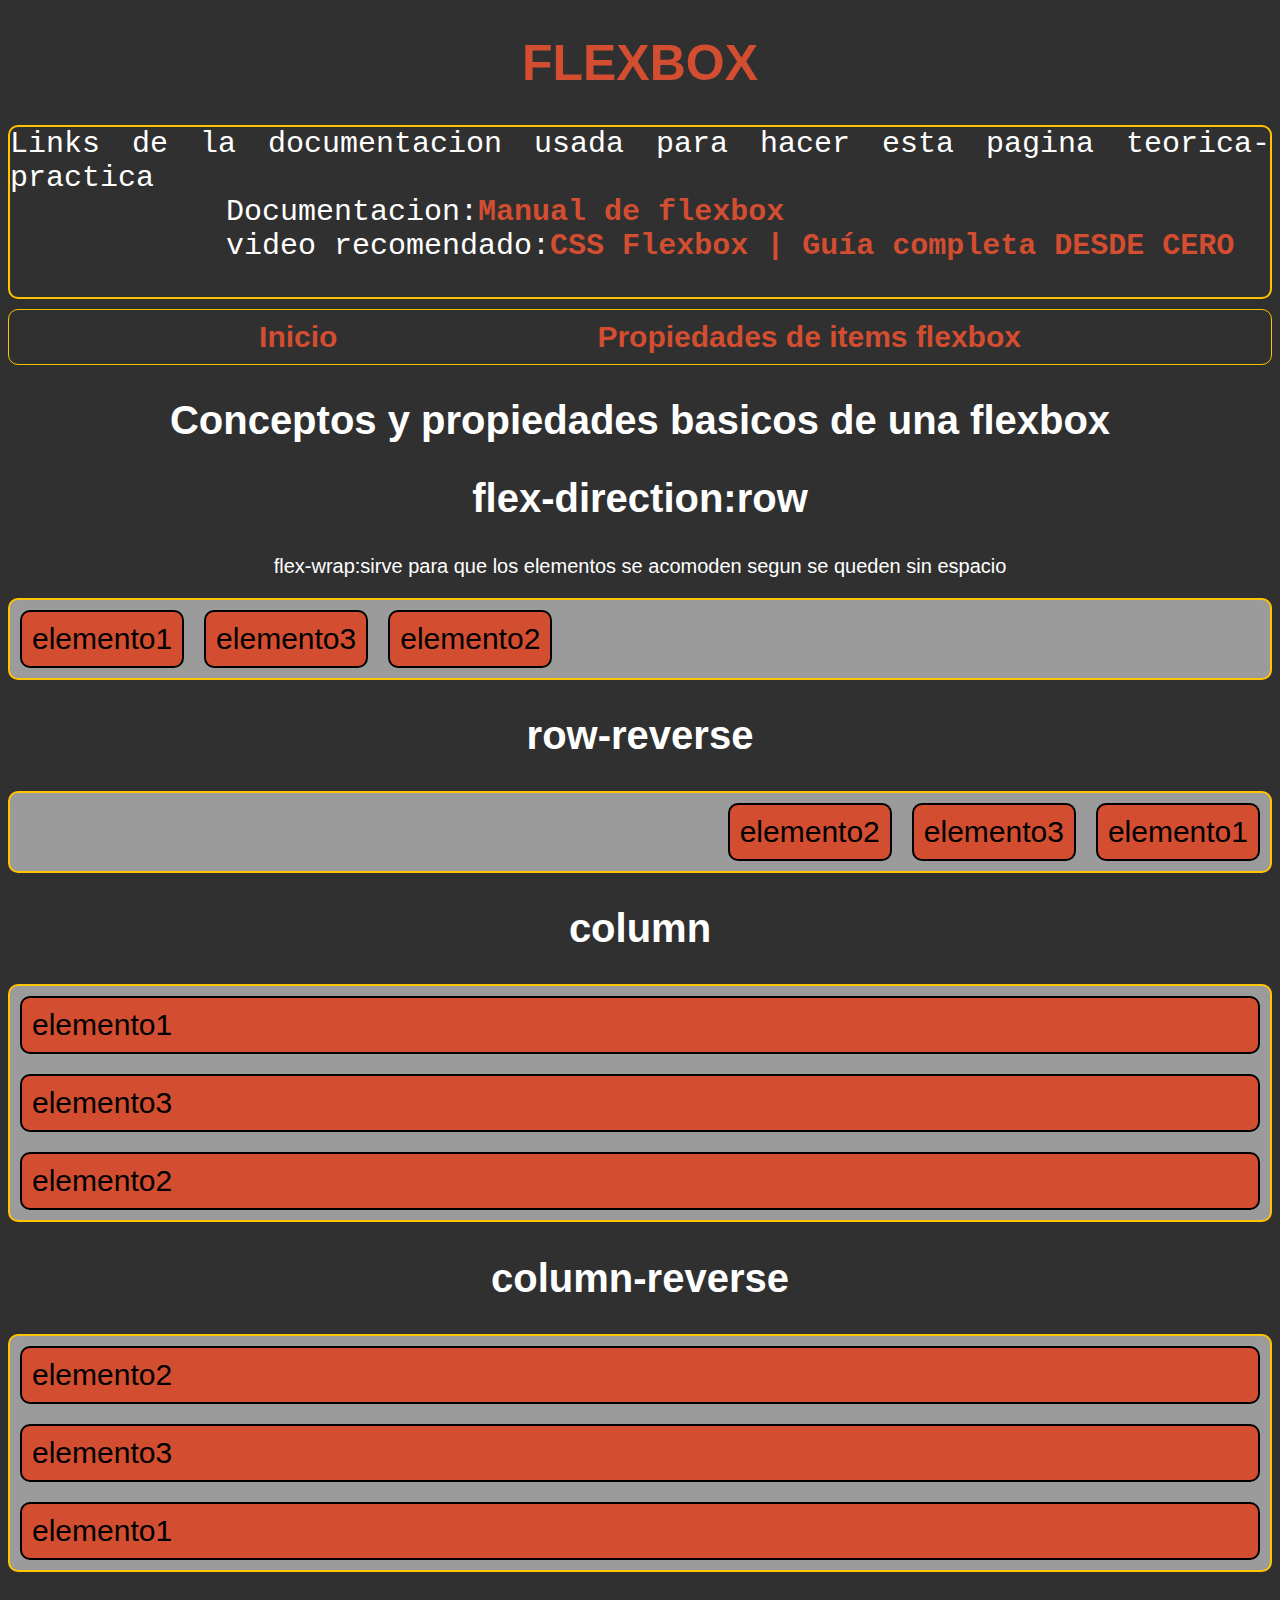
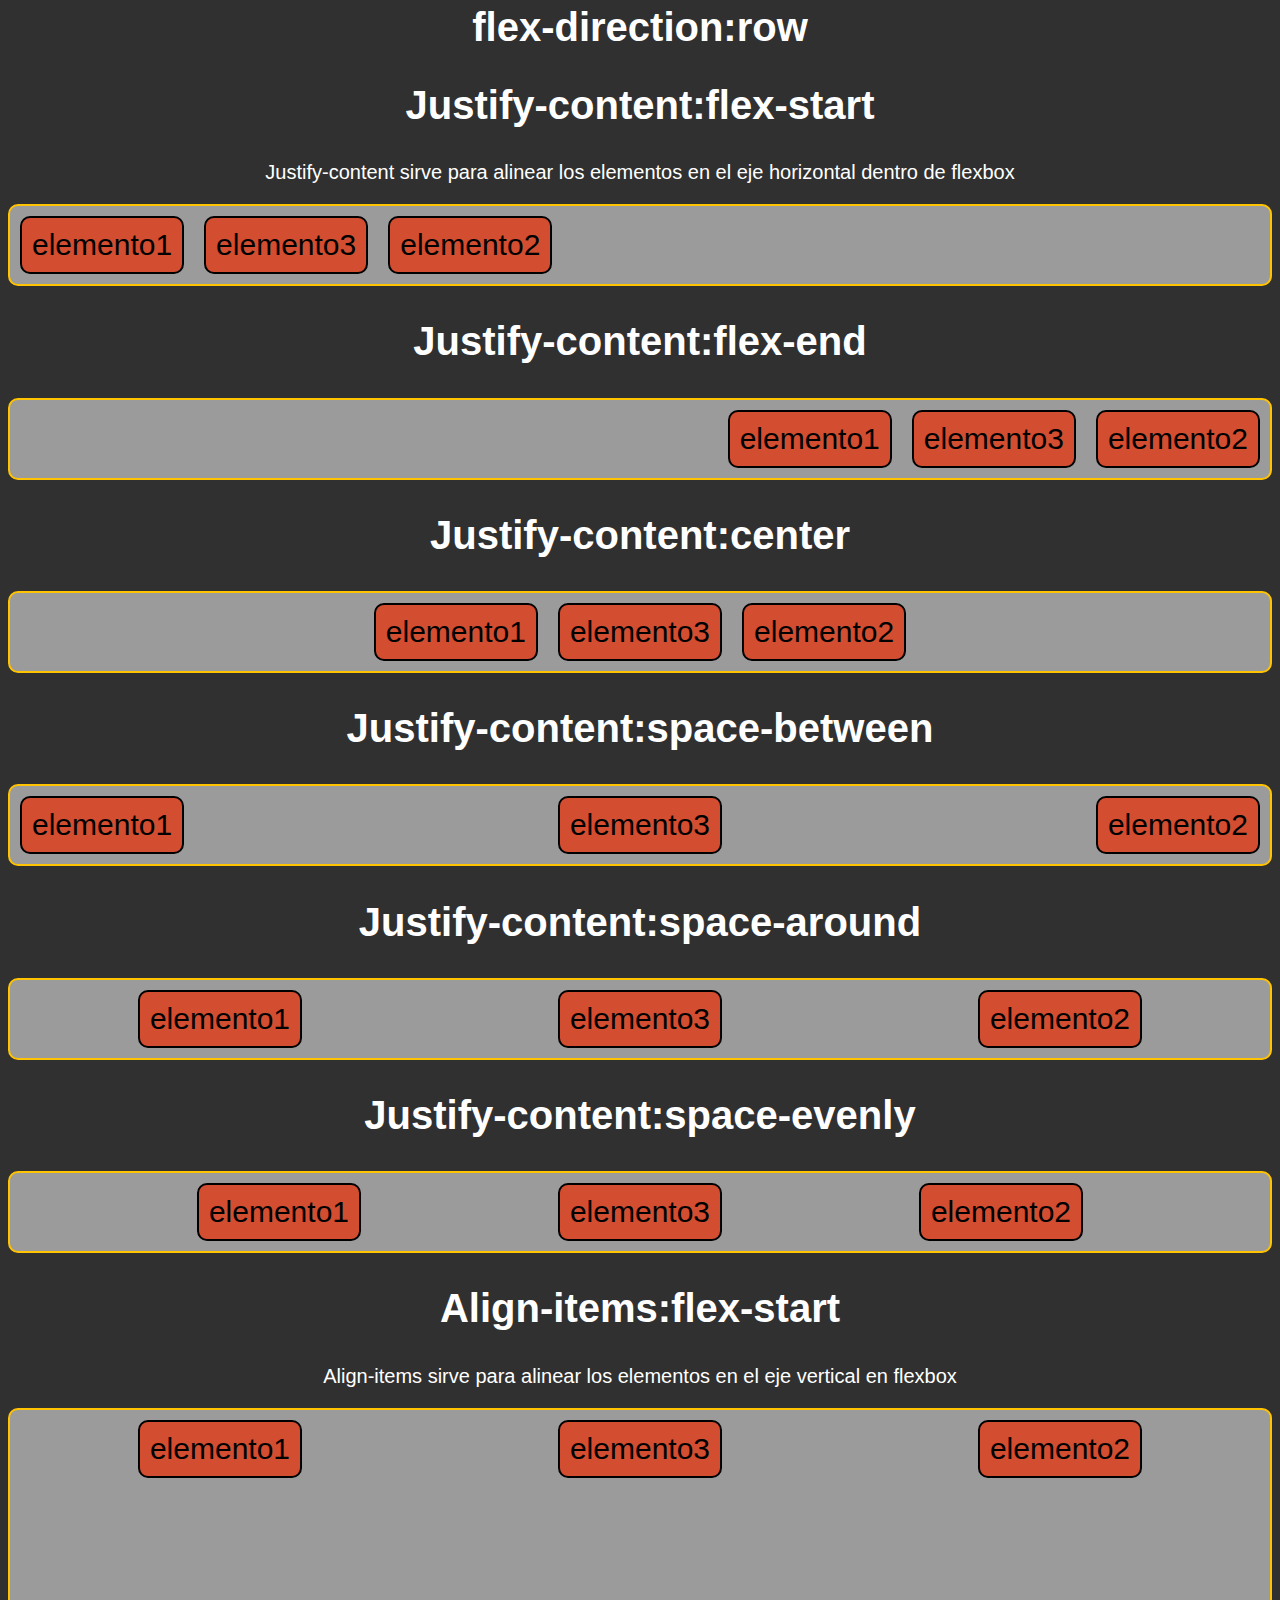
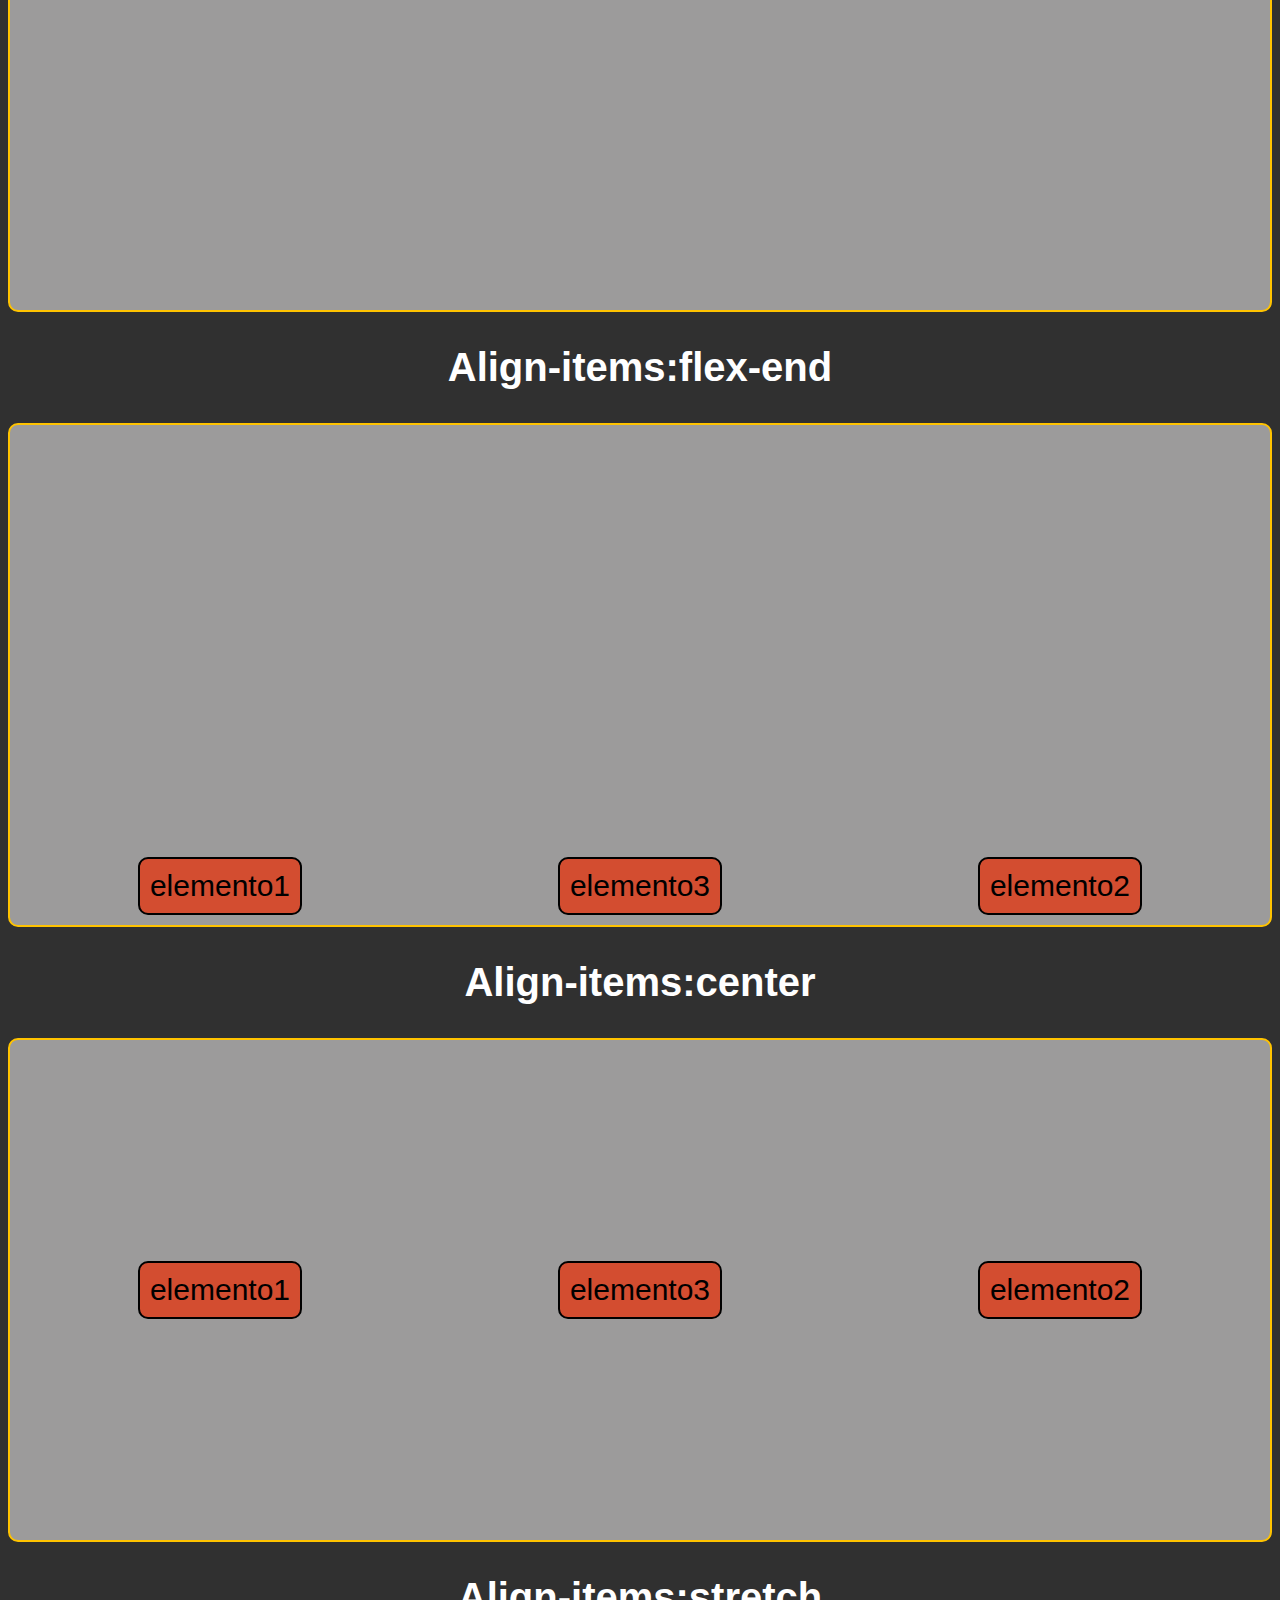
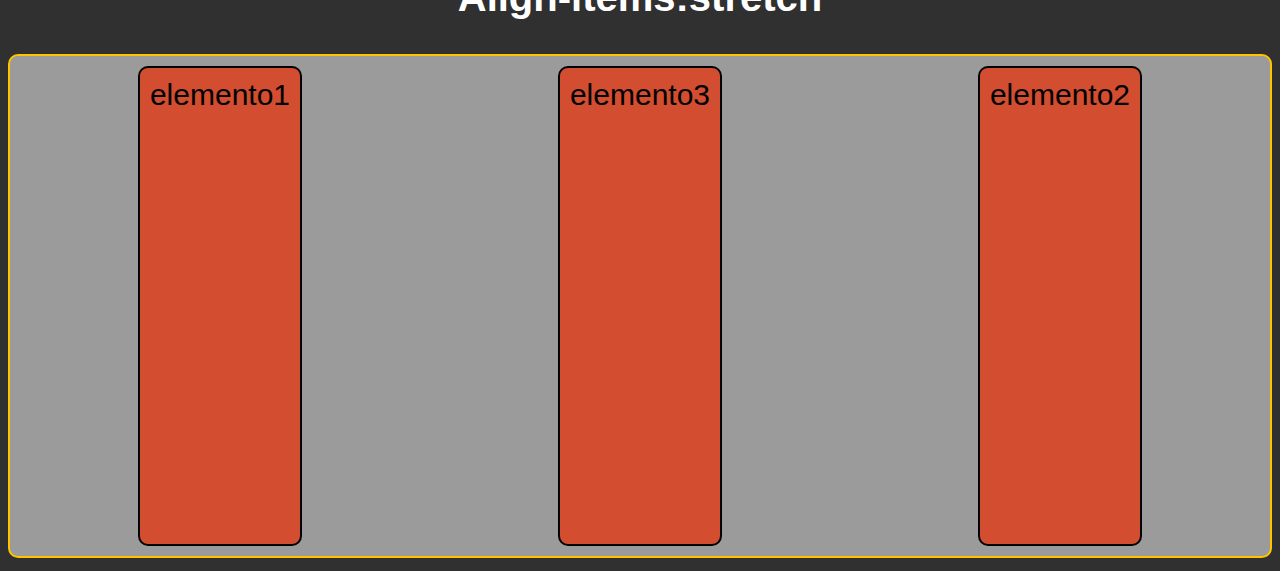
==== Tuto de flexbox/index.html @ c1369782 "Se abre una practica sobre flexbox con su respectivo html y css" ====
<!DOCTYPE html>
<!--tutorial: https://www.youtube.com/watch?v=BIXgEpITld4 -->
<html lang="en">
<head>
    <meta charset="UTF-8">
    <meta name="viewport" content="width=device-width, initial-scale=1.0">
    <link rel="stylesheet" href="css/style.css"/>
    <title>Flexbox</title>
</head>
<body>
    <header><h1>flexbox</h1></header>
    <pre>Links de la documentacion usada para hacer esta pagina teorica-practica
            Documentacion:<a href="https://desarrolloweb.com/manuales/manual-flexbox-css.html " target="_blank">Manual de flexbox</a>
            video recomendado:<a href="https://www.youtube.com/watch?v=BIXgEpITld4" target="_blank">CSS Flexbox | Guía completa DESDE CERO</a>
    </pre>
    <div class="navback">
        <nav class="navegacion-principal">
            <a href="index.html">Inicio</a>
            <a href="itemflexbox.html">Propiedades de items flexbox</a>
        </nav>
    </div>
    <section>
        <h2>Conceptos y propiedades basicos de una flexbox</h2>
        <h2>flex-direction:row</h2>
        <p>flex-wrap:sirve para que los elementos se acomoden segun se queden sin espacio</p>
        <div class="contenedor flex-contenedor-1">
            <div class="con-1">elemento1</div>
            <div class="con-2">elemento3</div>
            <div class="con-3">elemento2</div>
        </div>
        <h2>row-reverse</h2>
        <div class="contenedor flex-contenedor-2">
            <div class="con-1">elemento1</div>
            <div class="con-2">elemento3</div>
            <div class="con-3">elemento2</div>
        </div>
        <h2>column</h2>
        <div class="contenedor flex-contenedor-3">
            <div class="con-1">elemento1</div>
            <div class="con-2">elemento3</div>
            <div class="con-3">elemento2</div>
        </div>
        <h2>column-reverse</h2>
        <div class="contenedor flex-contenedor-4">
            <div class="con-1">elemento1</div>
            <div class="con-2">elemento3</div>
            <div class="con-3">elemento2</div>
        </div>
        <h2>flex-direction:row</h2>
        <h2>Justify-content:flex-start</h2>
        <p>Justify-content sirve para alinear los elementos en el eje horizontal dentro de flexbox</p>
        <div class="contenedor flex-contenedor-1-1">
            <div class="con-1">elemento1</div>
            <div class="con-2">elemento3</div>
            <div class="con-3">elemento2</div>
        </div>
        <h2>Justify-content:flex-end</h2>
        <div class="contenedor flex-contenedor-1-2">
            <div class="con-1">elemento1</div>
            <div class="con-2">elemento3</div>
            <div class="con-3">elemento2</div>
        </div>
        <h2>Justify-content:center</h2>
        <div class="contenedor flex-contenedor-1-3">
            <div class="con-1">elemento1</div>
            <div class="con-2">elemento3</div>
            <div class="con-3">elemento2</div>
        </div>
        <h2>Justify-content:space-between</h2>
        <div class="contenedor flex-contenedor-1-4">
            <div class="con-1">elemento1</div>
            <div class="con-2">elemento3</div>
            <div class="con-3">elemento2</div>
        </div>
        <h2>Justify-content:space-around</h2>
        <div class="contenedor flex-contenedor-1-5">
            <div class="con-1">elemento1</div>
            <div class="con-2">elemento3</div>
            <div class="con-3">elemento2</div>
        </div>
        <h2>Justify-content:space-evenly</h2>
        <div class="contenedor flex-contenedor-1-6">
            <div class="con-1">elemento1</div>
            <div class="con-2">elemento3</div>
            <div class="con-3">elemento2</div>
        </div>
        <h2>Align-items:flex-start</h2>
        <p>Align-items sirve para alinear los elementos en el eje vertical en flexbox</p>
        <div class="contenedor flex-contenedor-1-7 align">
            <div class="con-1">elemento1</div>
            <div class="con-2">elemento3</div>
            <div class="con-3">elemento2</div>
        </div>
        <h2>Align-items:flex-end</h2>
        <div class="contenedor flex-contenedor-1-8 align">
            <div class="con-1">elemento1</div>
            <div class="con-2">elemento3</div>
            <div class="con-3">elemento2</div>
        </div>
        <h2>Align-items:center</h2>
        <div class="contenedor flex-contenedor-1-9 align">
            <div class="con-1">elemento1</div>
            <div class="con-2">elemento3</div>
            <div class="con-3">elemento2</div>
        </div>
        <h2>Align-items:stretch</h2>
        <div class="contenedor flex-contenedor-1-10 align">
            <div class="con-1">elemento1</div>
            <div class="con-2">elemento3</div>
            <div class="con-3">elemento2</div>
        </div>
    </section>
</body>
</html>
---- Tuto de flexbox/css/style.css ----
:root {
    --gris-oscuro:#303030;
    --gris-claro:#9C9B9B;
    --naranja:#D34D30;
    --amarillo:#FFC300;
    --negro:#000000;
}
html {
    font-size: 62.5%; /*trick para que 1rem=10px*/
}
body {
    font-family: Arial, Helvetica, sans-serif;
    font-size: 3rem;
    background-color: var(--gris-oscuro);
}
h1{
    font-size: 5rem;
    text-align: center;
    color: var(--naranja);
    font-weight: bold;
    text-transform: uppercase;
}
pre{
    color: white;
    border: solid .2rem var(--amarillo);
    border-radius: 1rem;
    margin:0;
    white-space: pre-wrap;
    word-wrap: break-word;
    text-align: justify;

}
pre a {
    text-align: start;
    color:var(--naranja);
    text-decoration: none;
    font-weight: bold;
}

section h2 {
    font-size: 4rem;
    text-align: center;
    color: white;
}
p {
    text-align: center;
    color: white;
    font-size: 2rem;
}
/* Navegacion */
.navback{
    background-color: var(--gris-oscuro);
    border: solid .1rem var(--amarillo);
    margin-top: 1rem;
    border-radius: 1rem;
}
.navegacion-principal{
    display: flex;
    flex-direction: row;
    justify-content:space-evenly;
}
.navegacion-principal a {
    display: block;
    text-align: center;
    color: var(--naranja);
    text-decoration: none;
    font-size: 3rem;
    font-weight: bold;
    padding: 1rem;
}
/* contenedor para maquetar una flexbox de ejemplo */
.contenedor{
    background-color: var(--gris-claro);
    border-radius: 1rem;
    border: solid .2rem var(--amarillo) ;
}
.contenedor > * {
    background: var(--naranja);
    border-radius: 1rem;
    border: solid .2rem var(--negro);
    margin: 1rem;
    padding: 1rem;
}
/* flexbox direction basicas */
.flex-contenedor-1{
    display: flex;/*Habilita la flexbox*/
    flex-direction: row; /*le damos direccion a la flexbox row para fila column para columnas*/
    flex-wrap: wrap;
}

.flex-contenedor-2{
    display: flex;
    flex-direction: row-reverse; /*le damos direccion a la flexbox row filas y row-reverse para fila en sentido contrario*/
    flex-wrap: wrap;
}
.flex-contenedor-3{
    display: flex;
    flex-direction: column; /*le damos direccion a la flexbox column para columnas*/
}
.flex-contenedor-4{
    display: flex;
    flex-direction: column-reverse; /*le damos direccion a la flexbox  column-reverse para columnas en sentido contrario*/
}
/* Justify-content de flexbox */
.flex-contenedor-1-1{
    /*Justify-content:sirve para alinear los elementos en el eje horizontal en la flexbox*/
    display: flex;/*Habilita la flexbox*/
    flex-direction: row; /*le damos direccion a la flexbox row para fila column para columnas*/
    justify-content:flex-start;/*Es la distribucion en la flexbox start es al inicio por defecto*/
}
.flex-contenedor-1-2{
    display: flex;/*Habilita la flexbox*/
    flex-direction: row; /*le damos direccion a la flexbox row para fila column para columnas*/
    justify-content: flex-end;/*Distribuye los elementos al lado izquierdo del todo*/
}
.flex-contenedor-1-3{
    display: flex;/*Habilita la flexbox*/
    flex-direction: row; /*le damos direccion a la flexbox row para fila column para columnas*/
    justify-content: center;/*Distribuye los elementos en medio*/
}
.flex-contenedor-1-4{
    display: flex;/*Habilita la flexbox*/
    flex-direction: row; /*le damos direccion a la flexbox row para fila column para columnas*/
    justify-content: space-between;/*El espacio restante se distribuye entre los elementos*/
}
.flex-contenedor-1-5{
    display: flex;/*Habilita la flexbox*/
    flex-direction: row; /*le damos direccion a la flexbox row para fila column para columnas*/
    justify-content: space-around;/*el espacio se distribuye alrededor de los elementos de forma pareja*/
}
.flex-contenedor-1-6{
    display: flex;/*Habilita la flexbox*/
    flex-direction: row; /*le damos direccion a la flexbox row para fila column para columnas*/
    justify-content: space-evenly;/*El espacio  se distribuye de forma que el espacio entre elementos y bordes son iguales*/
}
/* propiedad align de flexbox */
.align{
    height: 50rem;
}
.flex-contenedor-1-7{
    /*Align-items sirve para alinear los elementos en el eje vertical dentro de la flexbox*/
    display: flex;/*Habilita la flexbox*/
    flex-direction: row; /*le damos direccion a la flexbox row para fila column para columnas*/
    justify-content: space-around;/*el espacio se distribuye alrededor de los elementos de forma pareja*/
    align-items: flex-start;/*Alinea los elementos en la parte superior*/
}
.flex-contenedor-1-8{
    /*Align-items sirve para alinear los elementos dentro de la flexbox*/
    display: flex;/*Habilita la flexbox*/
    flex-direction: row; /*le damos direccion a la flexbox row para fila column para columnas*/
    justify-content: space-around;/*el espacio se distribuye alrededor de los elementos de forma pareja*/
    align-items: flex-end;/*sirve para alinear abajo del todo los elementos en la flexbox*/
}
.flex-contenedor-1-9{
    /*Align-items sirve para alinear los elementos dentro de la flexbox*/
    display: flex;/*Habilita la flexbox*/
    flex-direction: row; /*le damos direccion a la flexbox row para fila column para columnas*/
    justify-content: space-around;/*el espacio se distribuye alrededor de los elementos de forma pareja*/
    align-items: center;/*sirve para alinear en el centro del eje vertical los elementos en la flexbox*/
}
.flex-contenedor-1-10{
    /*Align-items sirve para alinear los elementos dentro de la flexbox*/
    display: flex;/*Habilita la flexbox*/
    flex-direction: row; /*le damos direccion a la flexbox row para fila column para columnas*/
    justify-content: space-around;/*el espacio se distribuye alrededor de los elementos de forma pareja*/
    align-items: stretch;/*sirve para que el elemento ocupe todo el espacio vertical en la flexbox*/
}
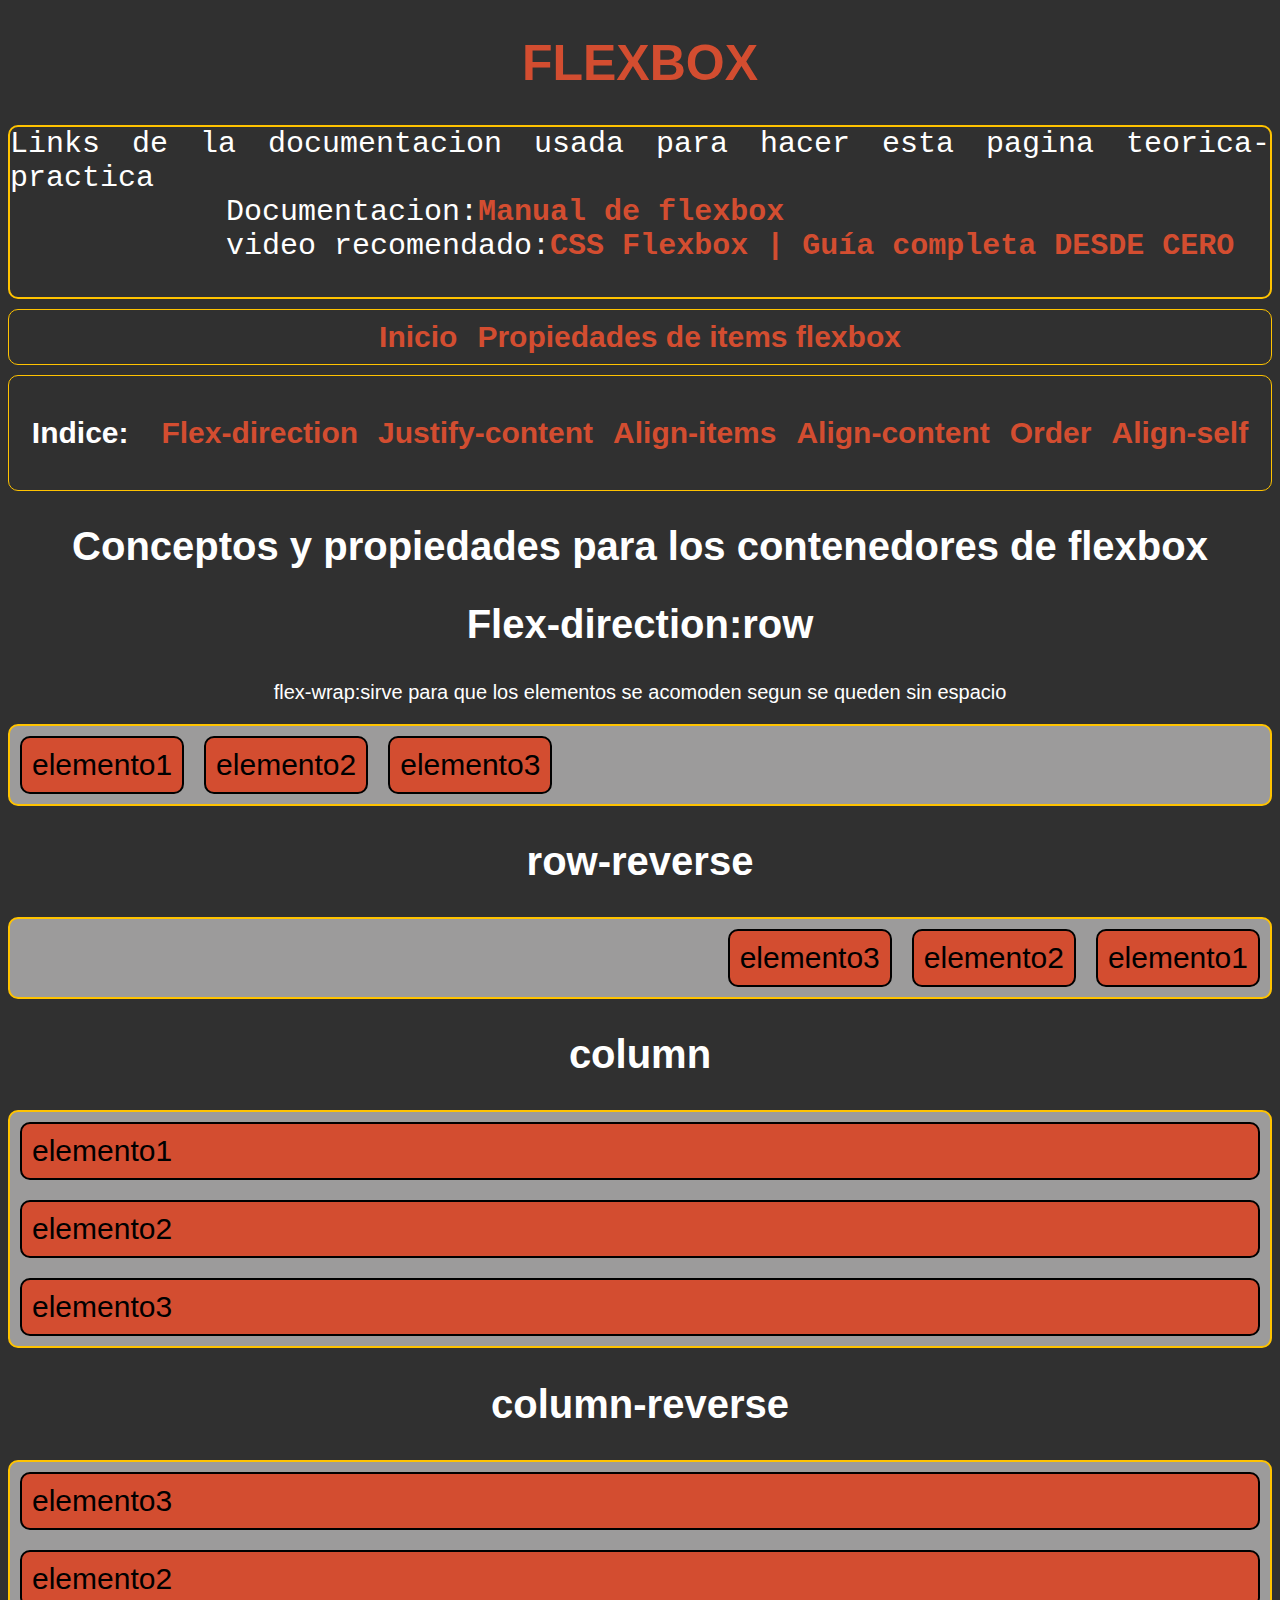
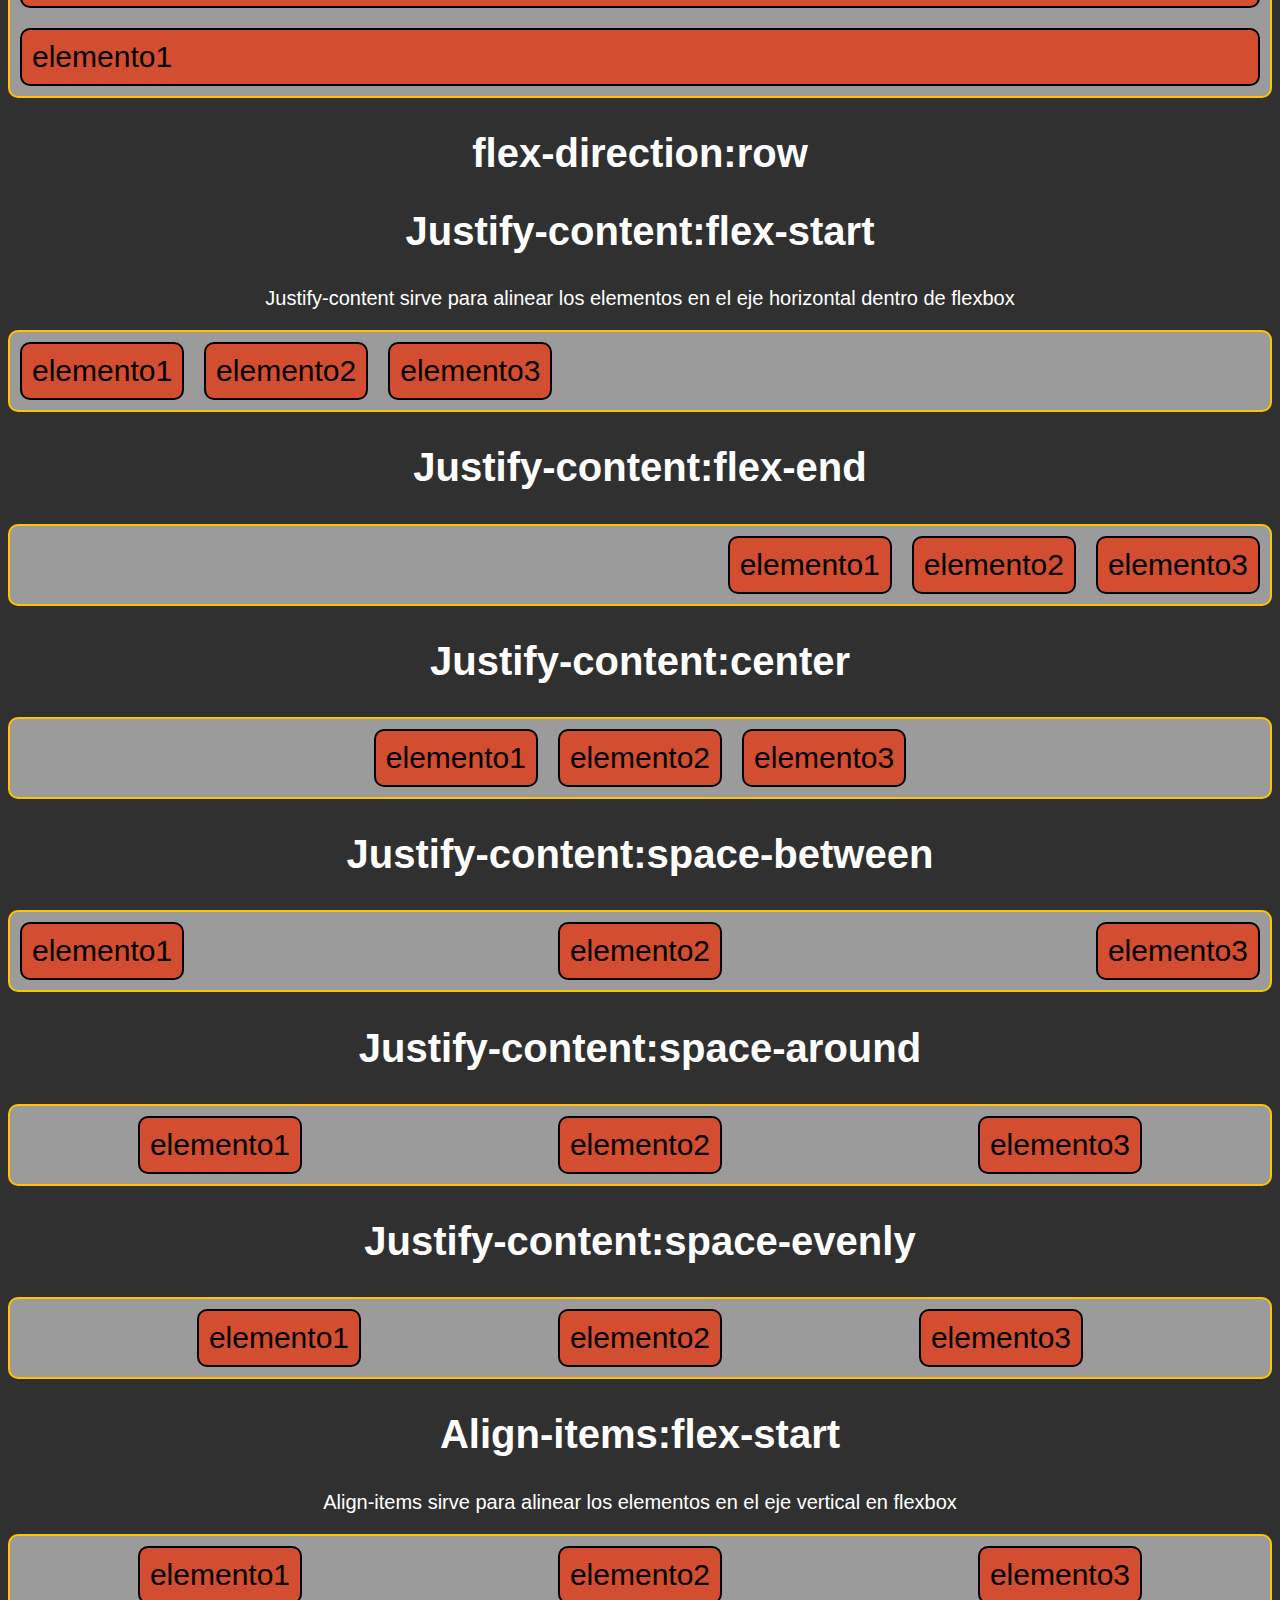
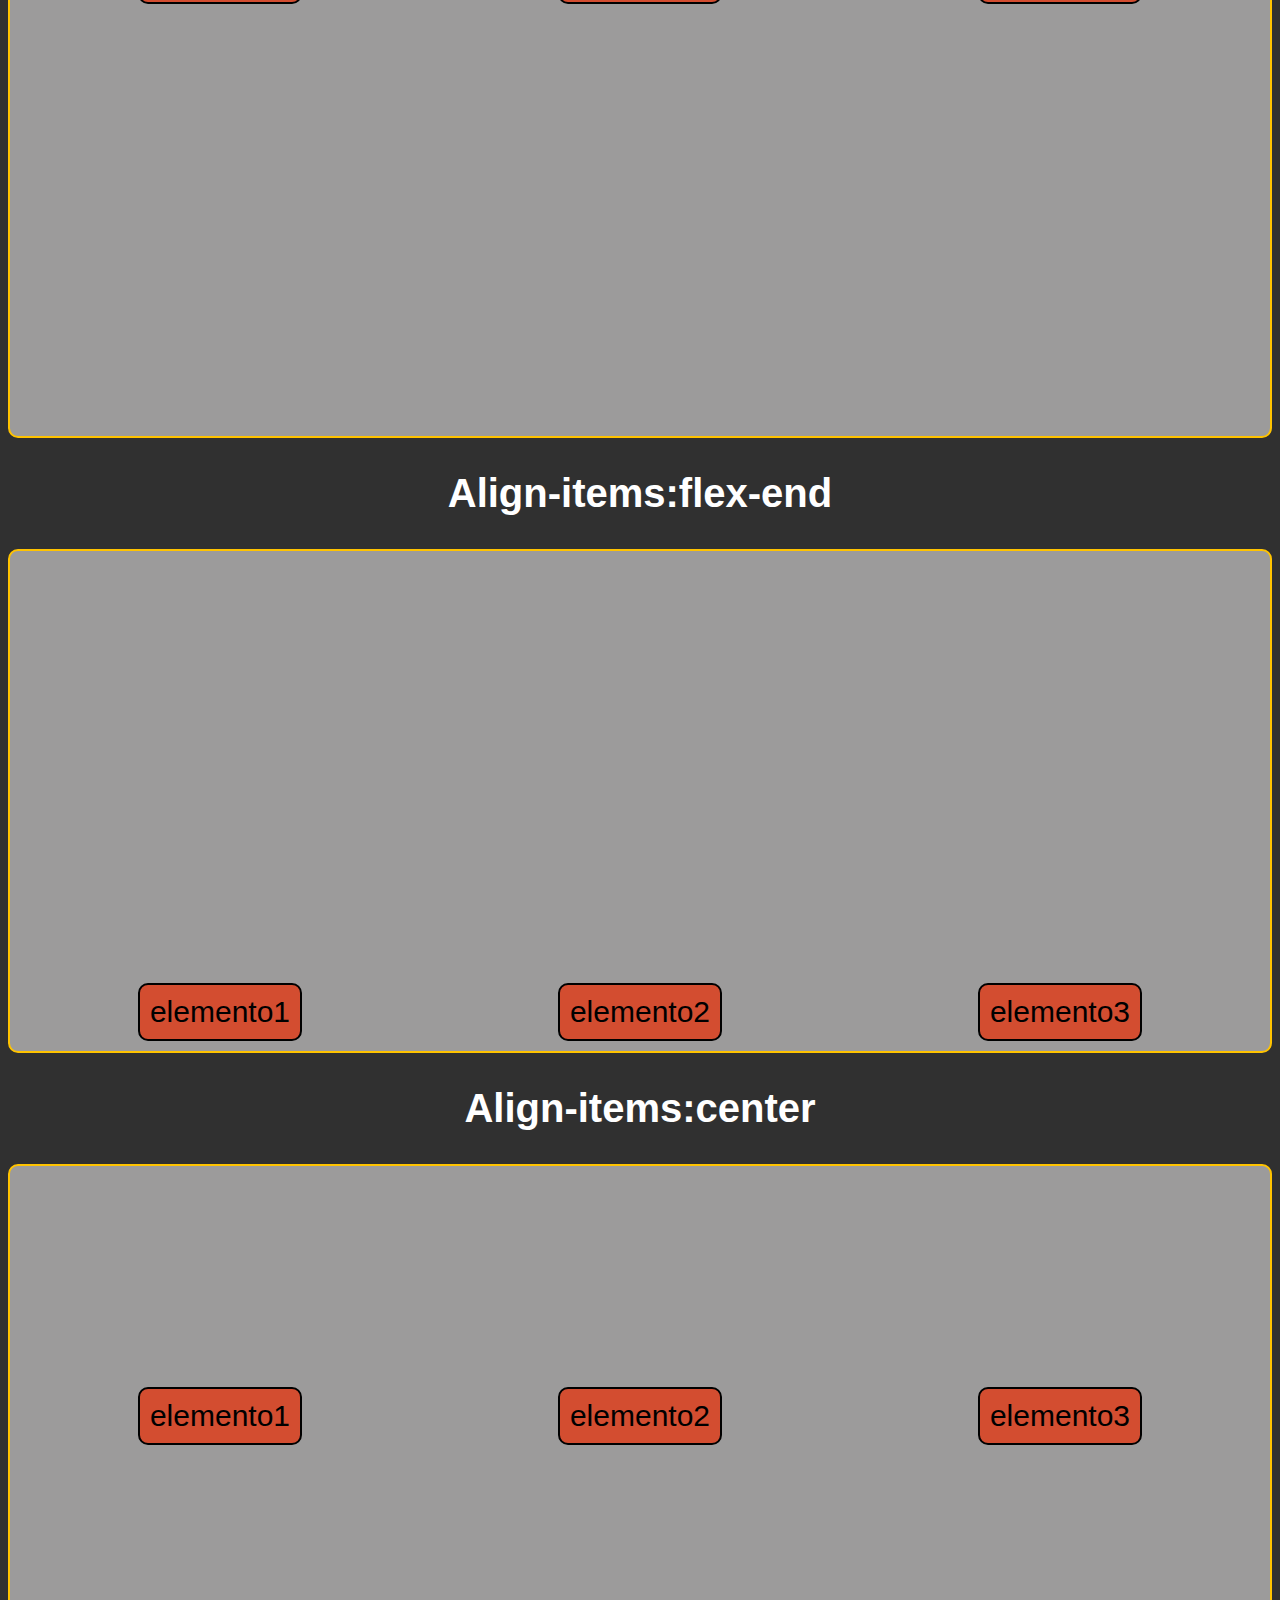
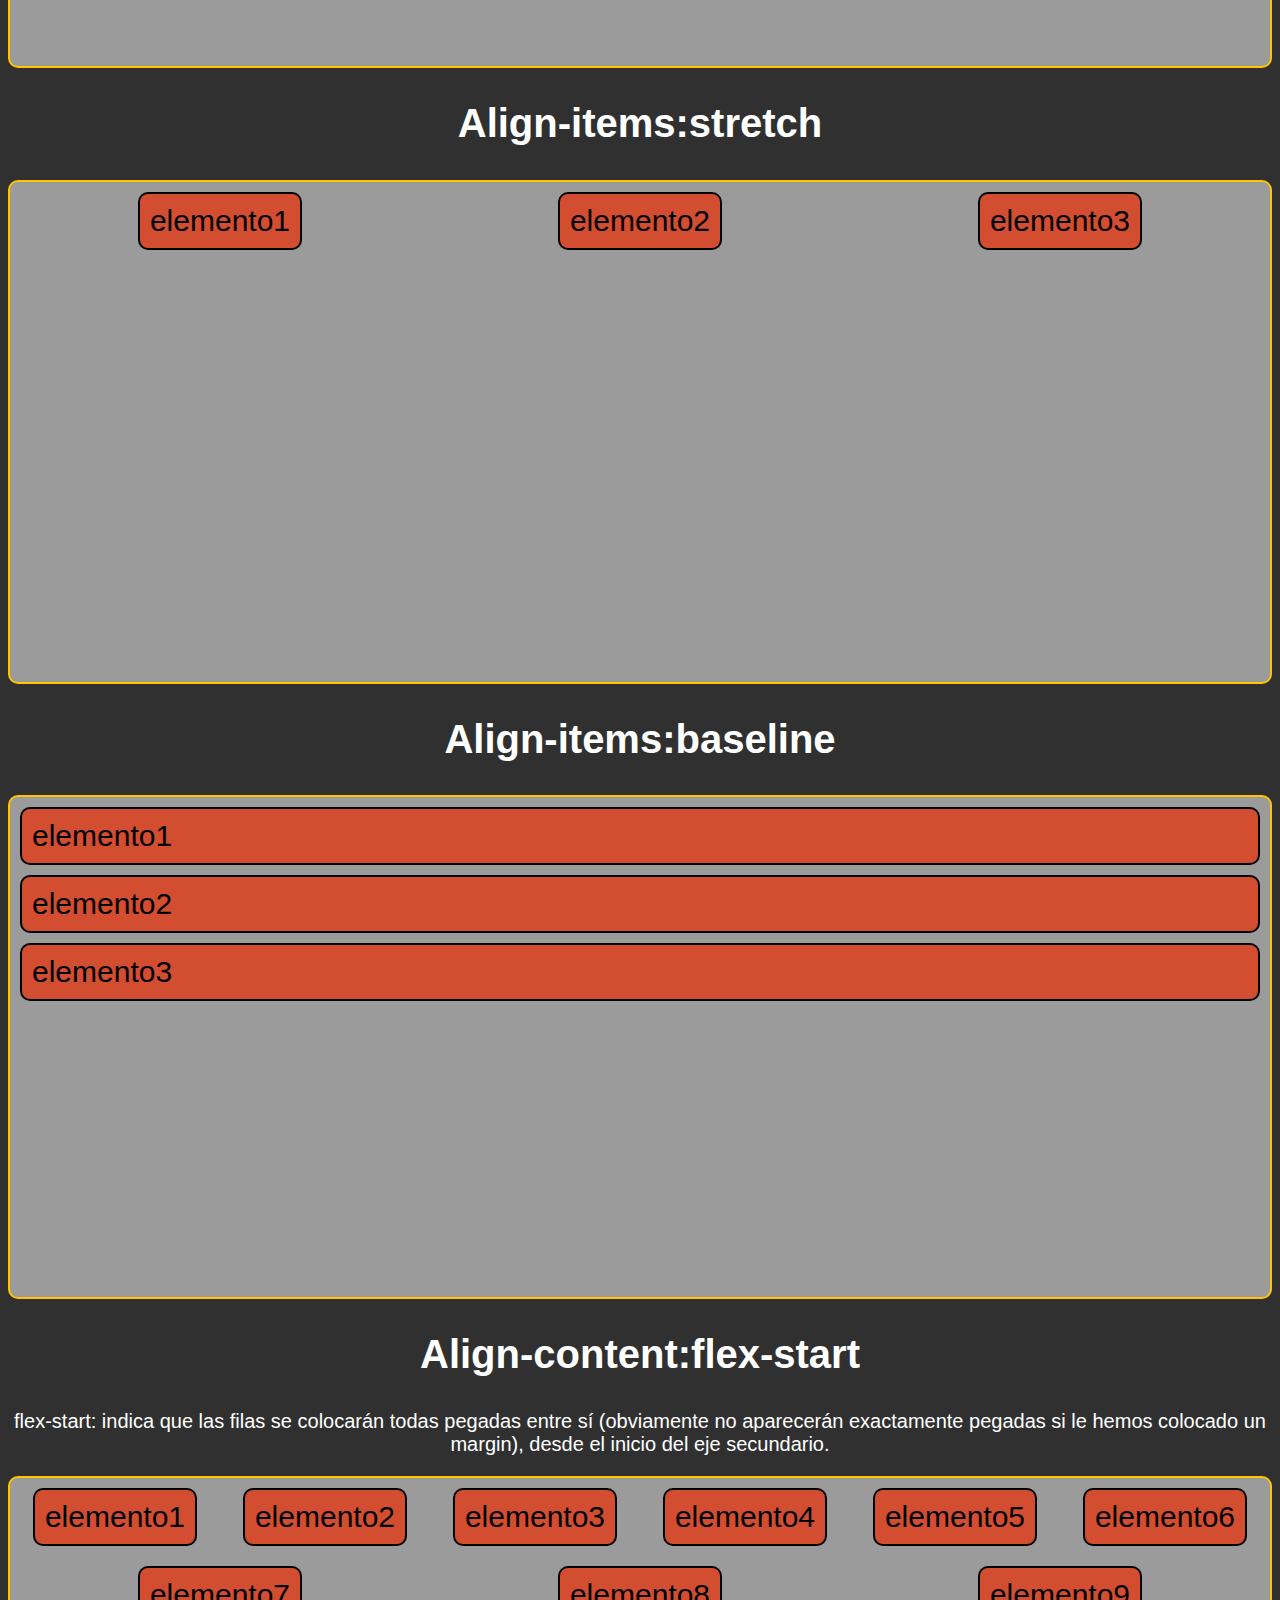
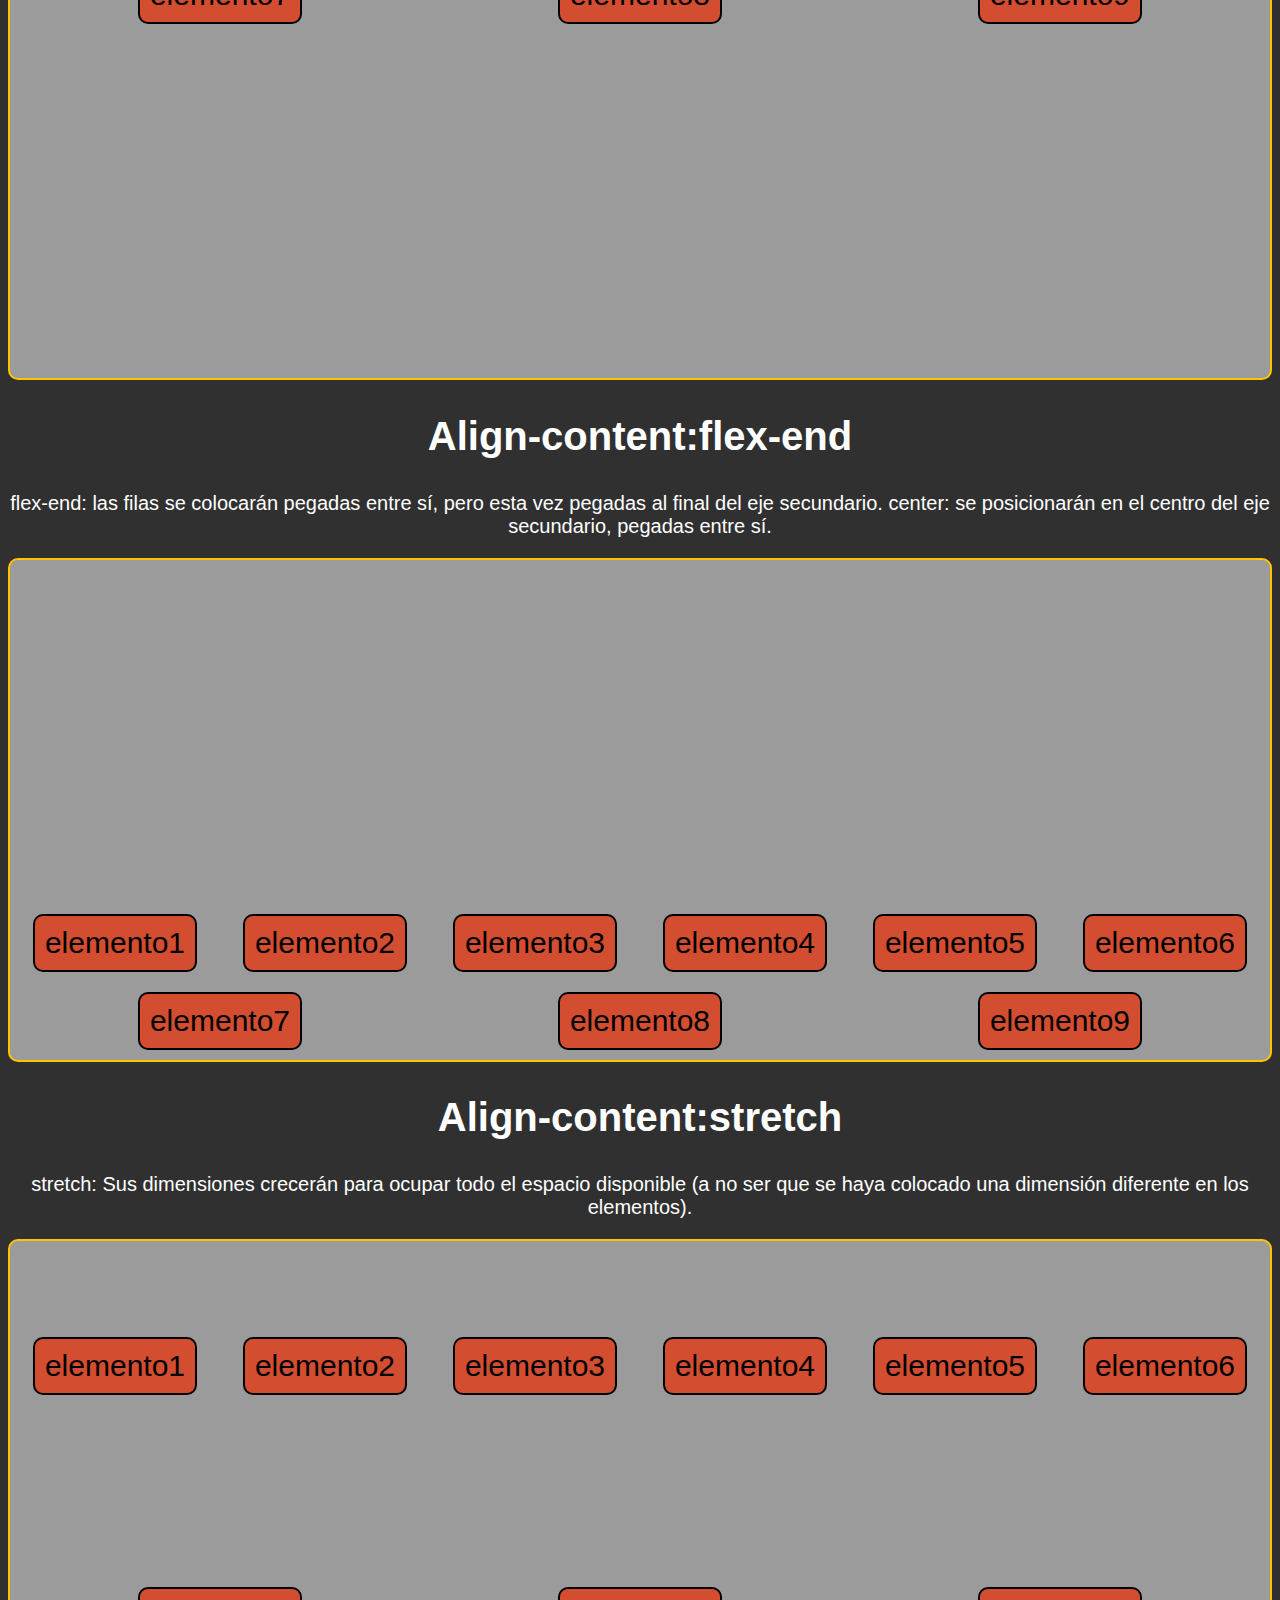
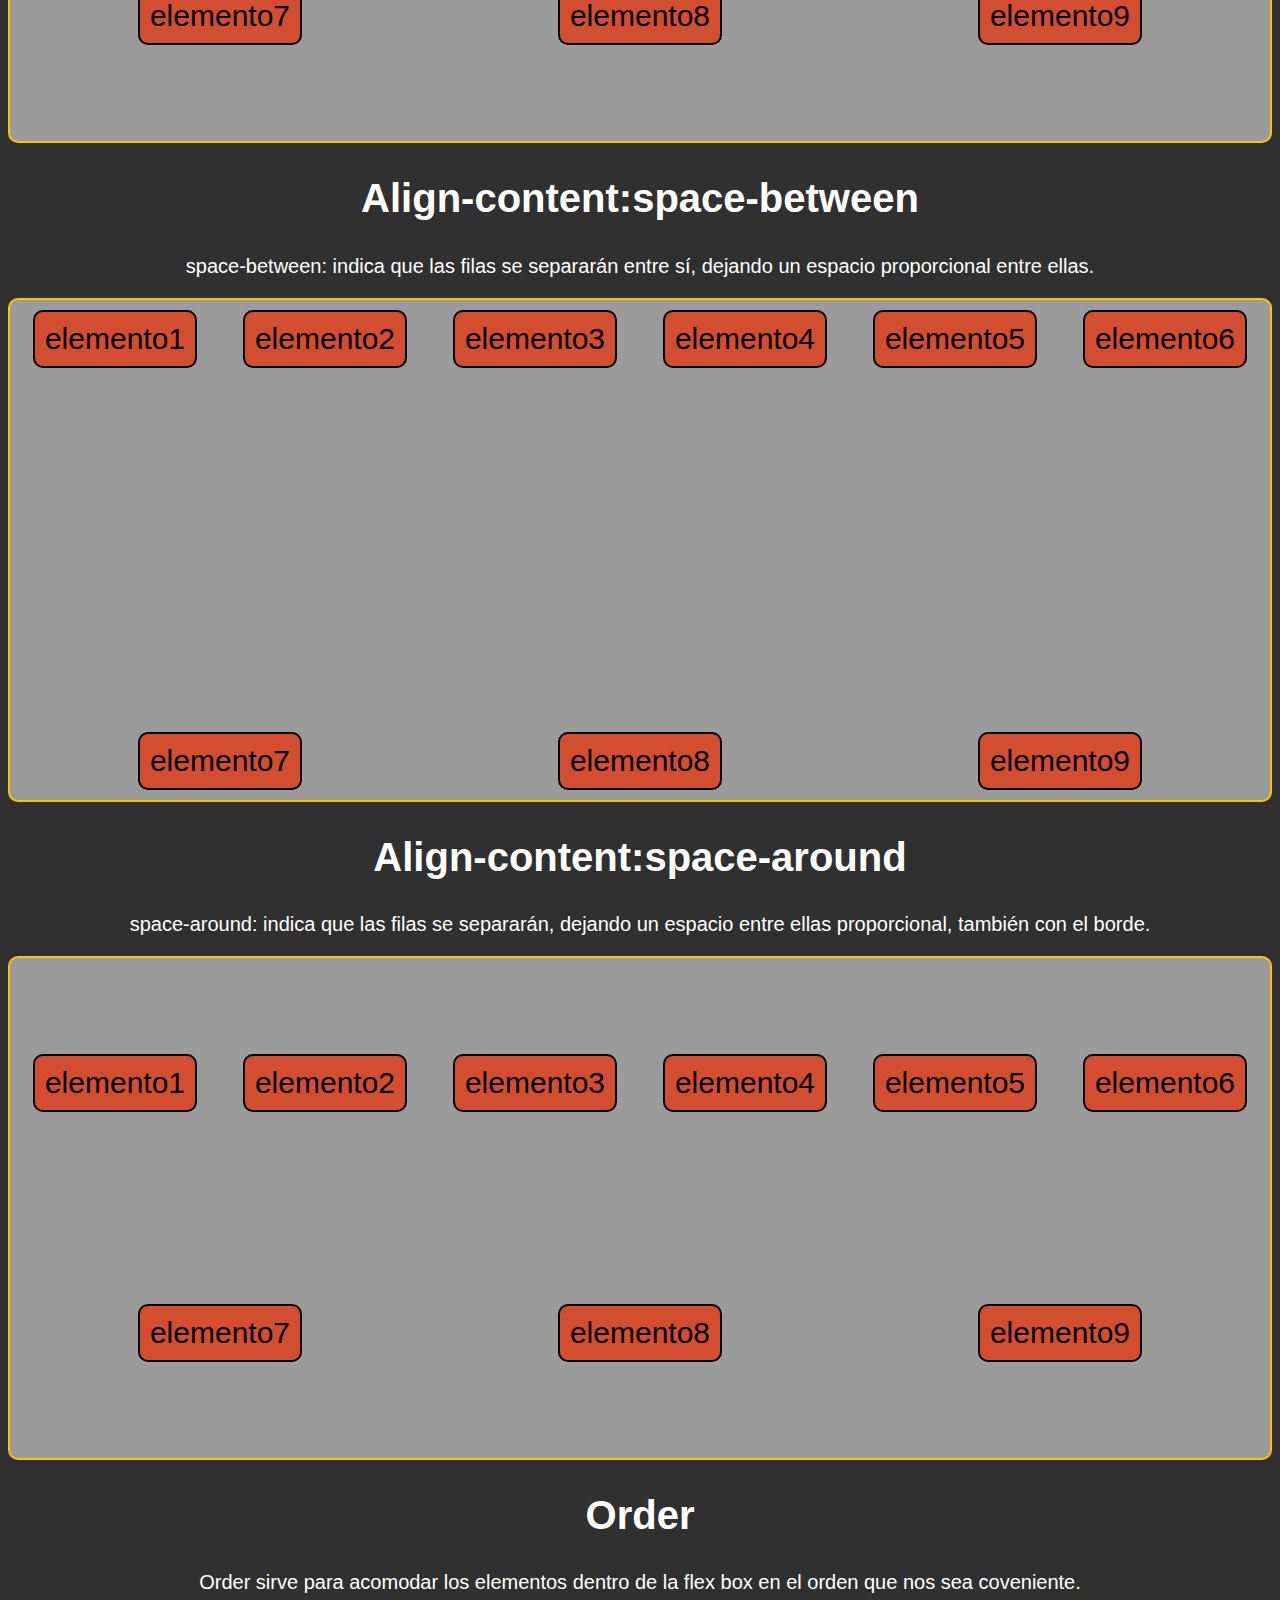
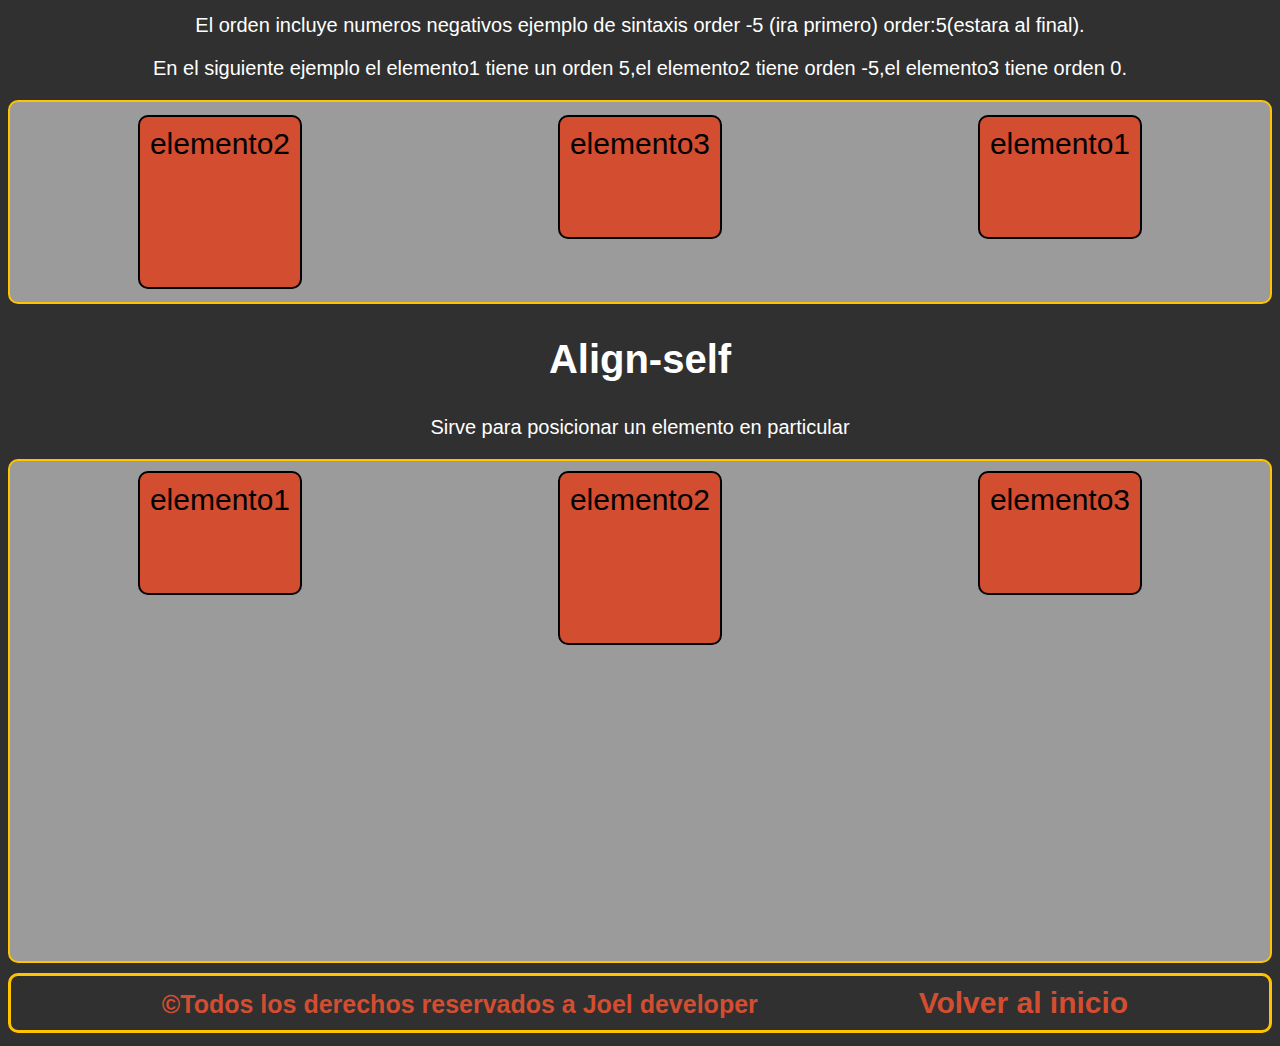
==== commit 58e009ea: "Se termina el index de tuto flexbox se agrega etiquetas para navegar dentro de la pagina" ====
--- a/Tuto de flexbox/index.html
+++ b/Tuto de flexbox/index.html
@@ -19,96 +19,209 @@
             <a href="itemflexbox.html">Propiedades de items flexbox</a>
         </nav>
     </div>
+    <div class="navback">
+        <h3>Indice:</h3>
+        <div class="navegacion-principal">
+            <a href="#flex-direction">Flex-direction</a>
+            <a href="#Justify-content">Justify-content</a>
+            <a href="#Align-items">Align-items</a>
+            <a href="#Align-content">Align-content</a>
+            <a href="#order">Order</a>
+            <a href="#Align-self">Align-self</a>
+        </div>
+    </div>
     <section>
-        <h2>Conceptos y propiedades basicos de una flexbox</h2>
-        <h2>flex-direction:row</h2>
+        <h2>Conceptos y propiedades para los contenedores de flexbox</h2>
+        <a name="flex-direction"/>
+        <h2>Flex-direction:row</h2>
         <p>flex-wrap:sirve para que los elementos se acomoden segun se queden sin espacio</p>
         <div class="contenedor flex-contenedor-1">
-            <div class="con-1">elemento1</div>
-            <div class="con-2">elemento3</div>
-            <div class="con-3">elemento2</div>
+            <div >elemento1</div>
+            <div >elemento2</div>
+            <div >elemento3</div>
         </div>
         <h2>row-reverse</h2>
         <div class="contenedor flex-contenedor-2">
-            <div class="con-1">elemento1</div>
-            <div class="con-2">elemento3</div>
-            <div class="con-3">elemento2</div>
+            <div >elemento1</div>
+            <div >elemento2</div>
+            <div >elemento3</div>
         </div>
         <h2>column</h2>
         <div class="contenedor flex-contenedor-3">
-            <div class="con-1">elemento1</div>
-            <div class="con-2">elemento3</div>
-            <div class="con-3">elemento2</div>
+            <div >elemento1</div>
+            <div >elemento2</div>
+            <div >elemento3</div>
         </div>
         <h2>column-reverse</h2>
         <div class="contenedor flex-contenedor-4">
-            <div class="con-1">elemento1</div>
-            <div class="con-2">elemento3</div>
-            <div class="con-3">elemento2</div>
-        </div>
+            <div >elemento1</div>
+            <div >elemento2</div>
+            <div >elemento3</div>
+        </div>
+        <a name="Justify-content"/>
         <h2>flex-direction:row</h2>
         <h2>Justify-content:flex-start</h2>
         <p>Justify-content sirve para alinear los elementos en el eje horizontal dentro de flexbox</p>
         <div class="contenedor flex-contenedor-1-1">
-            <div class="con-1">elemento1</div>
-            <div class="con-2">elemento3</div>
-            <div class="con-3">elemento2</div>
+            <div >elemento1</div>
+            <div >elemento2</div>
+            <div >elemento3</div>
         </div>
         <h2>Justify-content:flex-end</h2>
         <div class="contenedor flex-contenedor-1-2">
-            <div class="con-1">elemento1</div>
-            <div class="con-2">elemento3</div>
-            <div class="con-3">elemento2</div>
+            <div >elemento1</div>
+            <div >elemento2</div>
+            <div >elemento3</div>
         </div>
         <h2>Justify-content:center</h2>
         <div class="contenedor flex-contenedor-1-3">
-            <div class="con-1">elemento1</div>
-            <div class="con-2">elemento3</div>
-            <div class="con-3">elemento2</div>
+            <div >elemento1</div>
+            <div >elemento2</div>
+            <div >elemento3</div>
         </div>
         <h2>Justify-content:space-between</h2>
         <div class="contenedor flex-contenedor-1-4">
-            <div class="con-1">elemento1</div>
-            <div class="con-2">elemento3</div>
-            <div class="con-3">elemento2</div>
+            <div >elemento1</div>
+            <div >elemento2</div>
+            <div >elemento3</div>
         </div>
         <h2>Justify-content:space-around</h2>
         <div class="contenedor flex-contenedor-1-5">
-            <div class="con-1">elemento1</div>
-            <div class="con-2">elemento3</div>
-            <div class="con-3">elemento2</div>
+            <div >elemento1</div>
+            <div >elemento2</div>
+            <div >elemento3</div>
         </div>
         <h2>Justify-content:space-evenly</h2>
         <div class="contenedor flex-contenedor-1-6">
-            <div class="con-1">elemento1</div>
-            <div class="con-2">elemento3</div>
-            <div class="con-3">elemento2</div>
-        </div>
+            <div >elemento1</div>
+            <div >elemento2</div>
+            <div >elemento3</div>
+        </div>
+        <a name="Align-items"/>
         <h2>Align-items:flex-start</h2>
         <p>Align-items sirve para alinear los elementos en el eje vertical en flexbox</p>
         <div class="contenedor flex-contenedor-1-7 align">
-            <div class="con-1">elemento1</div>
-            <div class="con-2">elemento3</div>
-            <div class="con-3">elemento2</div>
+            <div >elemento1</div>
+            <div >elemento2</div>
+            <div >elemento3</div>
         </div>
         <h2>Align-items:flex-end</h2>
         <div class="contenedor flex-contenedor-1-8 align">
-            <div class="con-1">elemento1</div>
-            <div class="con-2">elemento3</div>
-            <div class="con-3">elemento2</div>
+            <div >elemento1</div>
+            <div >elemento2</div>
+            <div >elemento3</div>
         </div>
         <h2>Align-items:center</h2>
         <div class="contenedor flex-contenedor-1-9 align">
-            <div class="con-1">elemento1</div>
-            <div class="con-2">elemento3</div>
-            <div class="con-3">elemento2</div>
+            <div >elemento1</div>
+            <div >elemento2</div>
+            <div >elemento3</div>
         </div>
         <h2>Align-items:stretch</h2>
         <div class="contenedor flex-contenedor-1-10 align">
-            <div class="con-1">elemento1</div>
-            <div class="con-2">elemento3</div>
-            <div class="con-3">elemento2</div>
+            <div >elemento1</div>
+            <div >elemento2</div>
+            <div >elemento3</div>
+        </div>
+        <h2>Align-items:baseline</h2>
+        <div class="contenedor flex-contenedor-1-11 align">
+            <div >elemento1</div>
+            <div >elemento2</div>
+            <div >elemento3</div>
+        </div>
+        
+        <a name="Align-content" />
+        <h2>Align-content:flex-start</h2>
+        <p>flex-start: indica que las filas se colocarán todas pegadas entre sí (obviamente no aparecerán exactamente pegadas si le hemos colocado un margin), desde el inicio del eje secundario.</p>
+        <div class="contenedor flex-contenedor-1-12 align">
+            <div >elemento1</div>
+            <div >elemento2</div>
+            <div >elemento3</div>
+            <div >elemento4</div>
+            <div >elemento5</div>
+            <div >elemento6</div>
+            <div >elemento7</div>
+            <div >elemento8</div>
+            <div >elemento9</div>
+        </div>
+        <h2>Align-content:flex-end</h2>
+        <p>flex-end: las filas se colocarán pegadas entre sí, pero esta vez pegadas al final del eje secundario.
+            center: se posicionarán en el centro del eje secundario, pegadas entre sí.</p>
+        <div class="contenedor flex-contenedor-1-13 align">
+            <div >elemento1</div>
+            <div >elemento2</div>
+            <div >elemento3</div>
+            <div >elemento4</div>
+            <div >elemento5</div>
+            <div >elemento6</div>
+            <div >elemento7</div>
+            <div >elemento8</div>
+            <div >elemento9</div>
+        </div>
+        <h2>Align-content:stretch</h2>
+        <p>stretch: Sus dimensiones crecerán para ocupar todo el espacio disponible (a no ser que se haya colocado una dimensión diferente en los elementos).</p>
+        <div class="contenedor flex-contenedor-1-14 align">
+            <div >elemento1</div>
+            <div >elemento2</div>
+            <div >elemento3</div>
+            <div >elemento4</div>
+            <div >elemento5</div>
+            <div >elemento6</div>
+            <div >elemento7</div>
+            <div >elemento8</div>
+            <div >elemento9</div>
+        </div>
+        <h2>Align-content:space-between</h2>
+        <p>space-between: indica que las filas se separarán entre sí, dejando un espacio proporcional entre ellas.</p>
+        <div class="contenedor flex-contenedor-1-15 align">
+            <div >elemento1</div>
+            <div >elemento2</div>
+            <div >elemento3</div>
+            <div >elemento4</div>
+            <div >elemento5</div>
+            <div >elemento6</div>
+            <div >elemento7</div>
+            <div >elemento8</div>
+            <div >elemento9</div>
+        </div>
+        <h2>Align-content:space-around</h2>
+        <p>space-around: indica que las filas se separarán, dejando un espacio entre ellas proporcional, también con el borde.</p>
+        <div class="contenedor flex-contenedor-1-16 align">
+            <div >elemento1</div>
+            <div >elemento2</div>
+            <div >elemento3</div>
+            <div >elemento4</div>
+            <div >elemento5</div>
+            <div >elemento6</div>
+            <div >elemento7</div>
+            <div >elemento8</div>
+            <div >elemento9</div>
+        </div>
+        <div>
+            <a name="order"/>
+            <h2>Order</h2>
+            <p>Order sirve para acomodar los elementos dentro de la flex box en el orden que nos sea coveniente.</p>
+            <p>El orden incluye numeros negativos ejemplo de sintaxis order -5 (ira primero) order:5(estara al final).</p>
+            <p>En el siguiente ejemplo el elemento1 tiene un orden 5,el elemento2 tiene orden -5,el elemento3 tiene orden 0.</p>
+            <div class="contenedor flex-contenedor-1-17 align">
+                <div class="elemento1-order">elemento1</div>
+                <div class="elemento2-order">elemento2</div>
+                <div class="elemento3-order">elemento3</div>
+            </div>
+            
+        </div>
+        <a name="Align-self"/>
+        <h2>Align-self</h2>
+        <p>Sirve para posicionar un elemento en particular</p>
+        <div class="contenedor flex-contenedor-1-18 align">
+            <div class="elemento1-self">elemento1</div>
+            <div class="elemento2-self">elemento2</div>
+            <div class="elemento3-self">elemento3</div>
         </div>
     </section>
+    <footer class="footer">
+        <small>&copy;Todos los derechos reservados a Joel developer</small>
+        <a href="index.html">Volver al inicio</a>
+    </footer>
 </body>
 </html>--- a/Tuto de flexbox/css/style.css
+++ b/Tuto de flexbox/css/style.css
@@ -53,11 +53,15 @@
     border: solid .1rem var(--amarillo);
     margin-top: 1rem;
     border-radius: 1rem;
+    display: flex;
+    align-items: center;
+    justify-content: space-evenly;
 }
 .navegacion-principal{
     display: flex;
     flex-direction: row;
     justify-content:space-evenly;
+    align-items: center;
 }
 .navegacion-principal a {
     display: block;
@@ -66,6 +70,15 @@
     text-decoration: none;
     font-size: 3rem;
     font-weight: bold;
+    padding: 1rem;
+}
+.navback h3 {
+    display: block;
+    text-align: center;
+    color: white;
+    text-decoration: none;
+    font-size: 3rem;
+    font-weight:bold;
     padding: 1rem;
 }
 /* contenedor para maquetar una flexbox de ejemplo */
@@ -164,4 +177,105 @@
     flex-direction: row; /*le damos direccion a la flexbox row para fila column para columnas*/
     justify-content: space-around;/*el espacio se distribuye alrededor de los elementos de forma pareja*/
     align-items: stretch;/*sirve para que el elemento ocupe todo el espacio vertical en la flexbox*/
+}
+.flex-contenedor-1-10{
+    /*Align-items sirve para alinear los elementos dentro de la flexbox*/
+    display: flex;/*Habilita la flexbox*/
+    flex-direction: row; /*le damos direccion a la flexbox row para fila column para columnas*/
+    flex-wrap: wrap;
+    justify-content: space-around;/*el espacio se distribuye alrededor de los elementos de forma pareja*/
+    align-items: baseline;/**/
+}
+.flex-contenedor-1-12{
+    display: flex;/*Habilita la flexbox*/
+    height: 50rem;
+    flex-flow: row wrap;/*es la forma abreviada de usar flexdirection y flex-wrap*/
+    justify-content: space-around;/*el espacio se distribuye alrededor de los elementos de forma pareja*/
+    align-items: center;
+    align-content: flex-start;
+}
+.flex-contenedor-1-13{
+    display: flex;/*Habilita la flexbox*/
+    height: 50rem;
+    flex-flow: row wrap;/*es la forma abreviada de usar flexdirection y flex-wrap*/
+    justify-content: space-around;/*el espacio se distribuye alrededor de los elementos de forma pareja*/
+    align-items: center;
+    align-content: flex-end;
+}
+.flex-contenedor-1-14{
+    display: flex;/*Habilita la flexbox*/
+    height: 50rem;
+    flex-flow: row wrap;/*es la forma abreviada de usar flexdirection y flex-wrap*/
+    justify-content: space-around;/*el espacio se distribuye alrededor de los elementos de forma pareja*/
+    align-items: center;
+    align-content: stretch;
+}
+.flex-contenedor-1-15{
+    display: flex;/*Habilita la flexbox*/
+    height: 50rem;
+    flex-flow: row wrap;/*es la forma abreviada de usar flexdirection y flex-wrap*/
+    justify-content: space-around;/*el espacio se distribuye alrededor de los elementos de forma pareja*/
+    align-items: center;
+    align-content: space-between;/*space-between: indica que las filas se separarán entre sí, dejando un espacio proporcional entre ellas.*/
+}
+.flex-contenedor-1-16{
+    display: flex;/*Habilita la flexbox*/
+    height: 50rem;
+    flex-flow: row wrap;/*es la forma abreviada de usar flexdirection y flex-wrap*/
+    justify-content: space-around;/*el espacio se distribuye alrededor de los elementos de forma pareja*/
+    align-items: center;
+    align-content: space-around;
+}
+.flex-contenedor-1-17{
+    display: flex;/*Habilita la flexbox*/
+    height: 20rem;
+    flex-flow: row wrap;/*es la forma abreviada de usar flexdirection y flex-wrap*/
+    justify-content: space-around;/*el espacio se distribuye alrededor de los elementos de forma pareja*/
+    align-items: flex-start;
+    align-content: space-around;
+
+}
+.elemento1-order{
+    height: 100px;
+    order:5;
+    
+}
+.elemento2-order{
+    height: 150px;
+    order:-5;
+}
+.elemento3-order{
+    height: 100px;
+    order:0;
+}
+.flex-contenedor-1-18{
+    display: flex;/*Habilita la flexbox*/
+    height: 50rem;
+    flex-flow: row wrap;/*es la forma abreviada de usar flexdirection y flex-wrap*/
+    justify-content: space-around;/*el espacio se distribuye alrededor de los elementos de forma pareja*/
+    align-items: flex-start;
+}
+.elemento1-self{
+    height: 100px;
+}
+.elemento2-self{
+    height: 150px;
+}
+.elemento3-self{
+    height: 100px;
+}
+.footer{
+    display: flex;
+    justify-content: space-evenly;
+    align-items: center;
+    border: solid .3rem var(--amarillo);
+    border-radius: 1rem;
+    margin-top: 1rem;
+}
+.footer small,
+.footer a {
+    color: var(--naranja);
+    padding: 1rem;
+    font-weight: bold;
+    text-decoration: none;
 }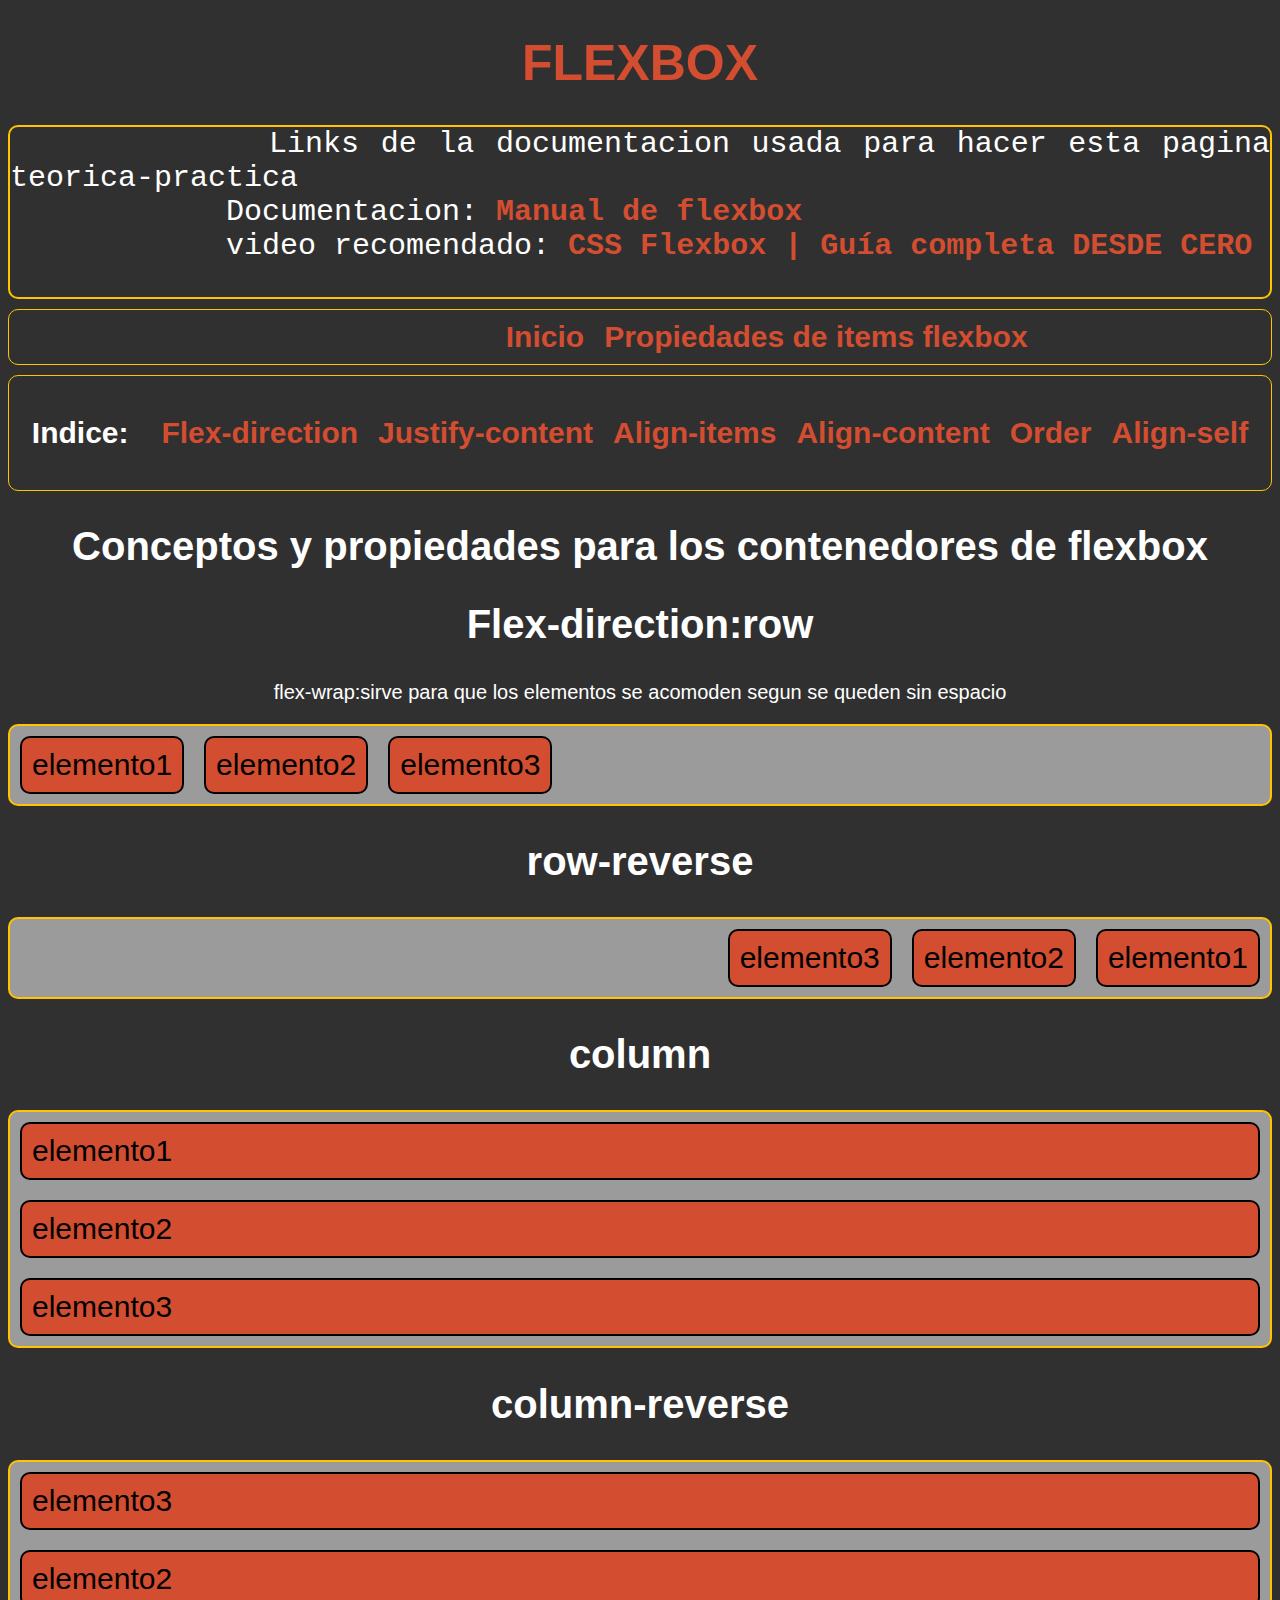
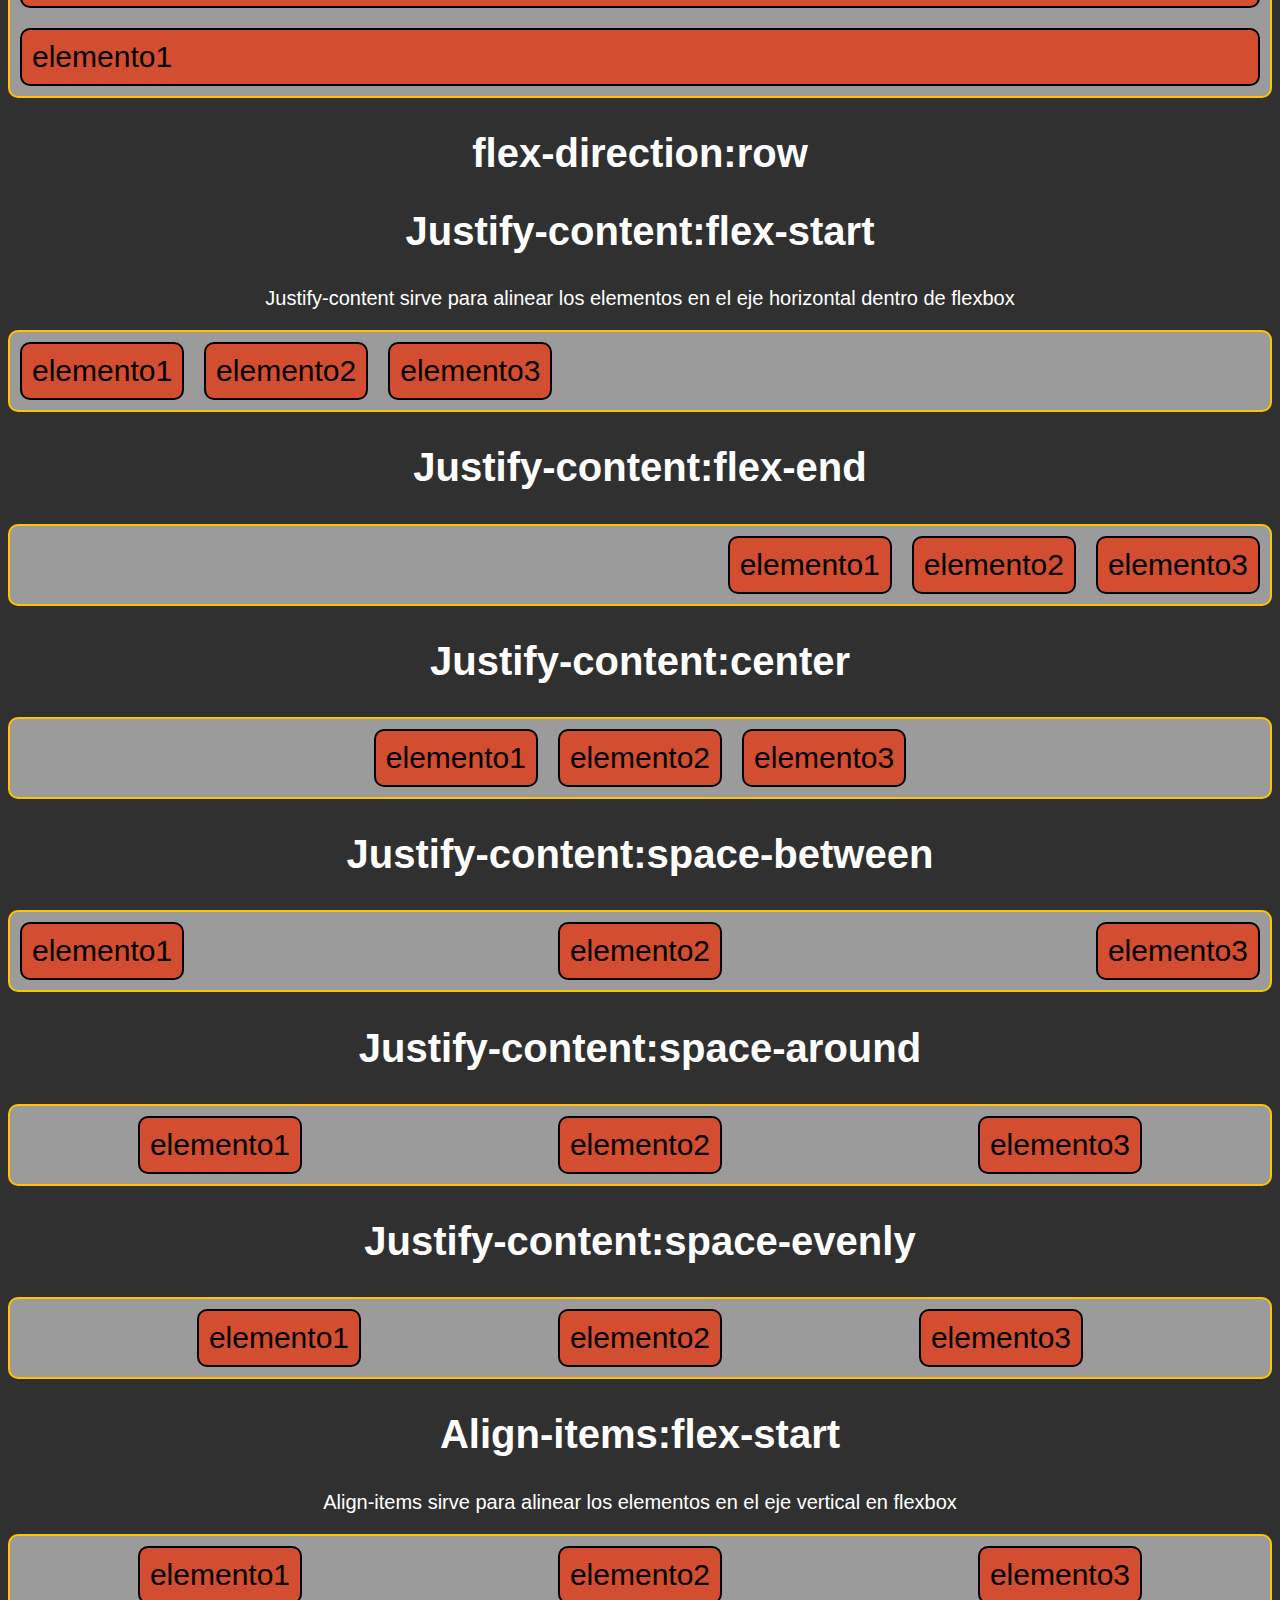
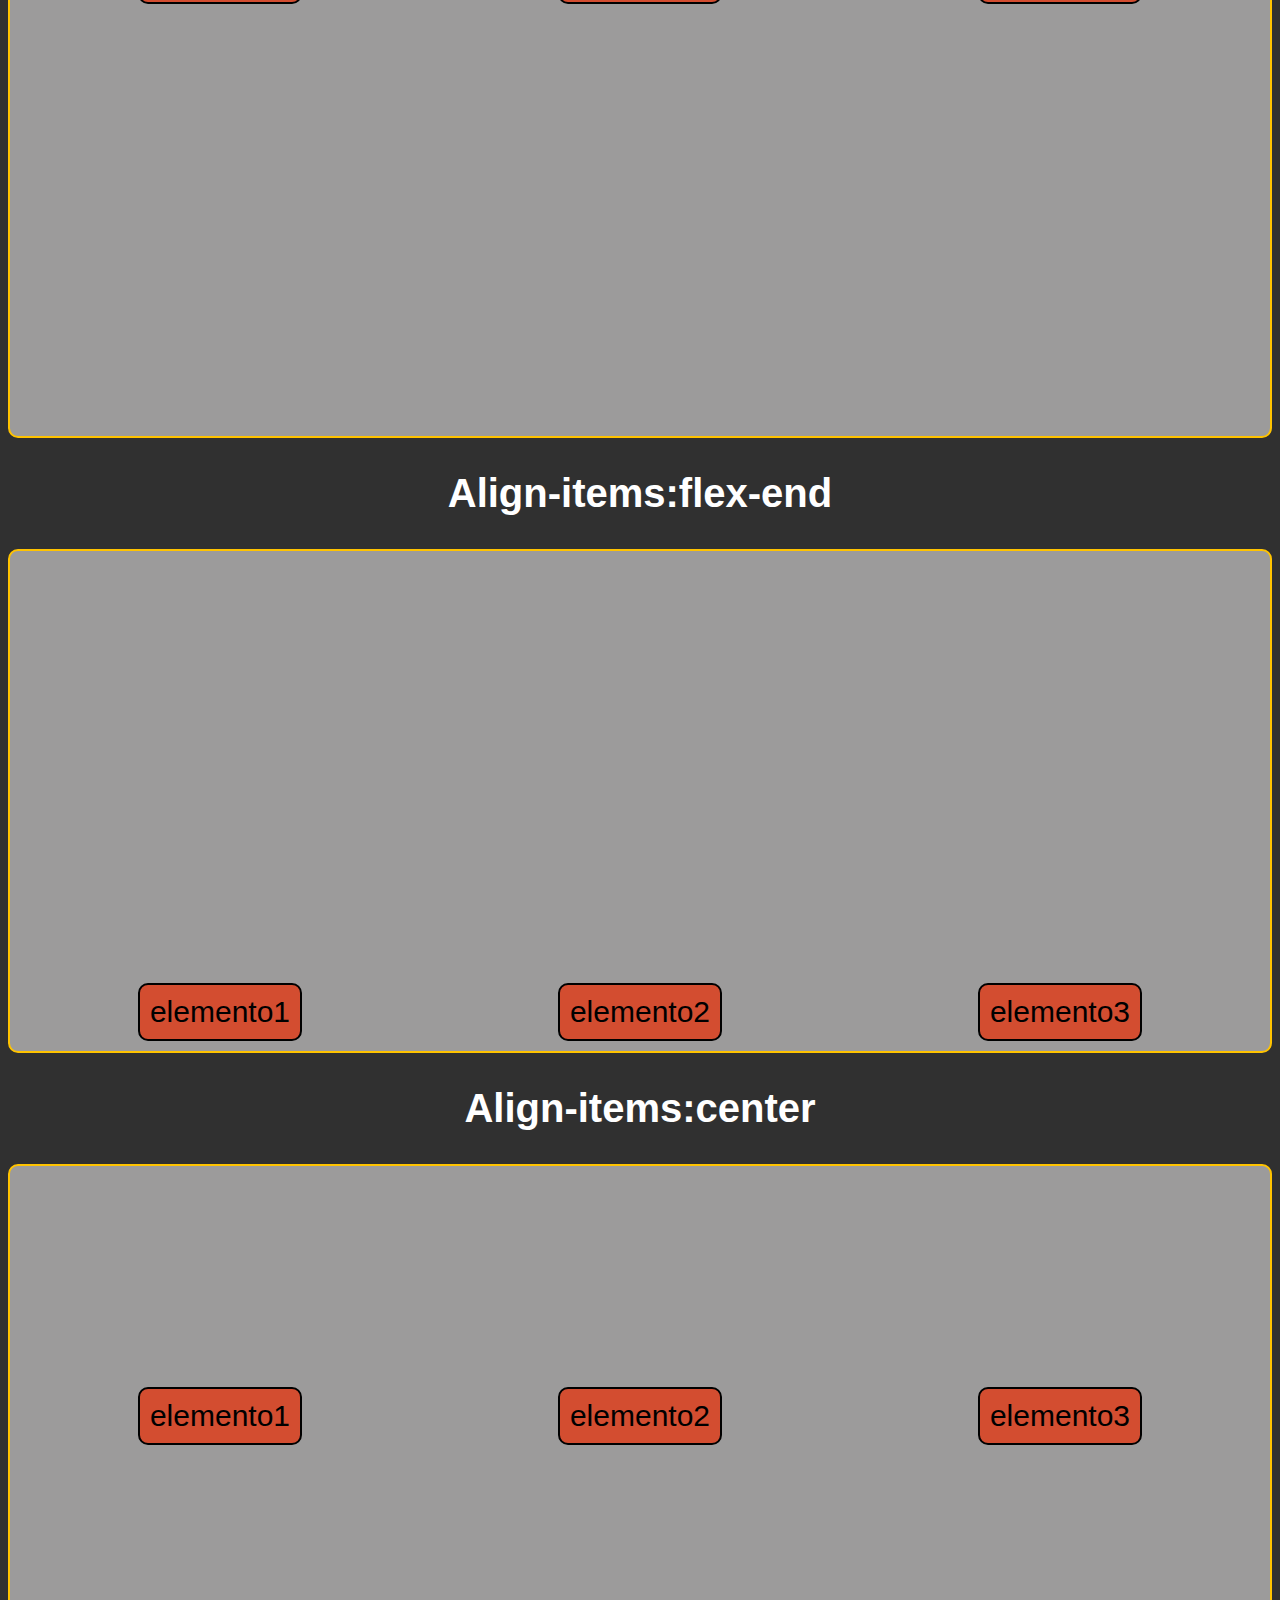
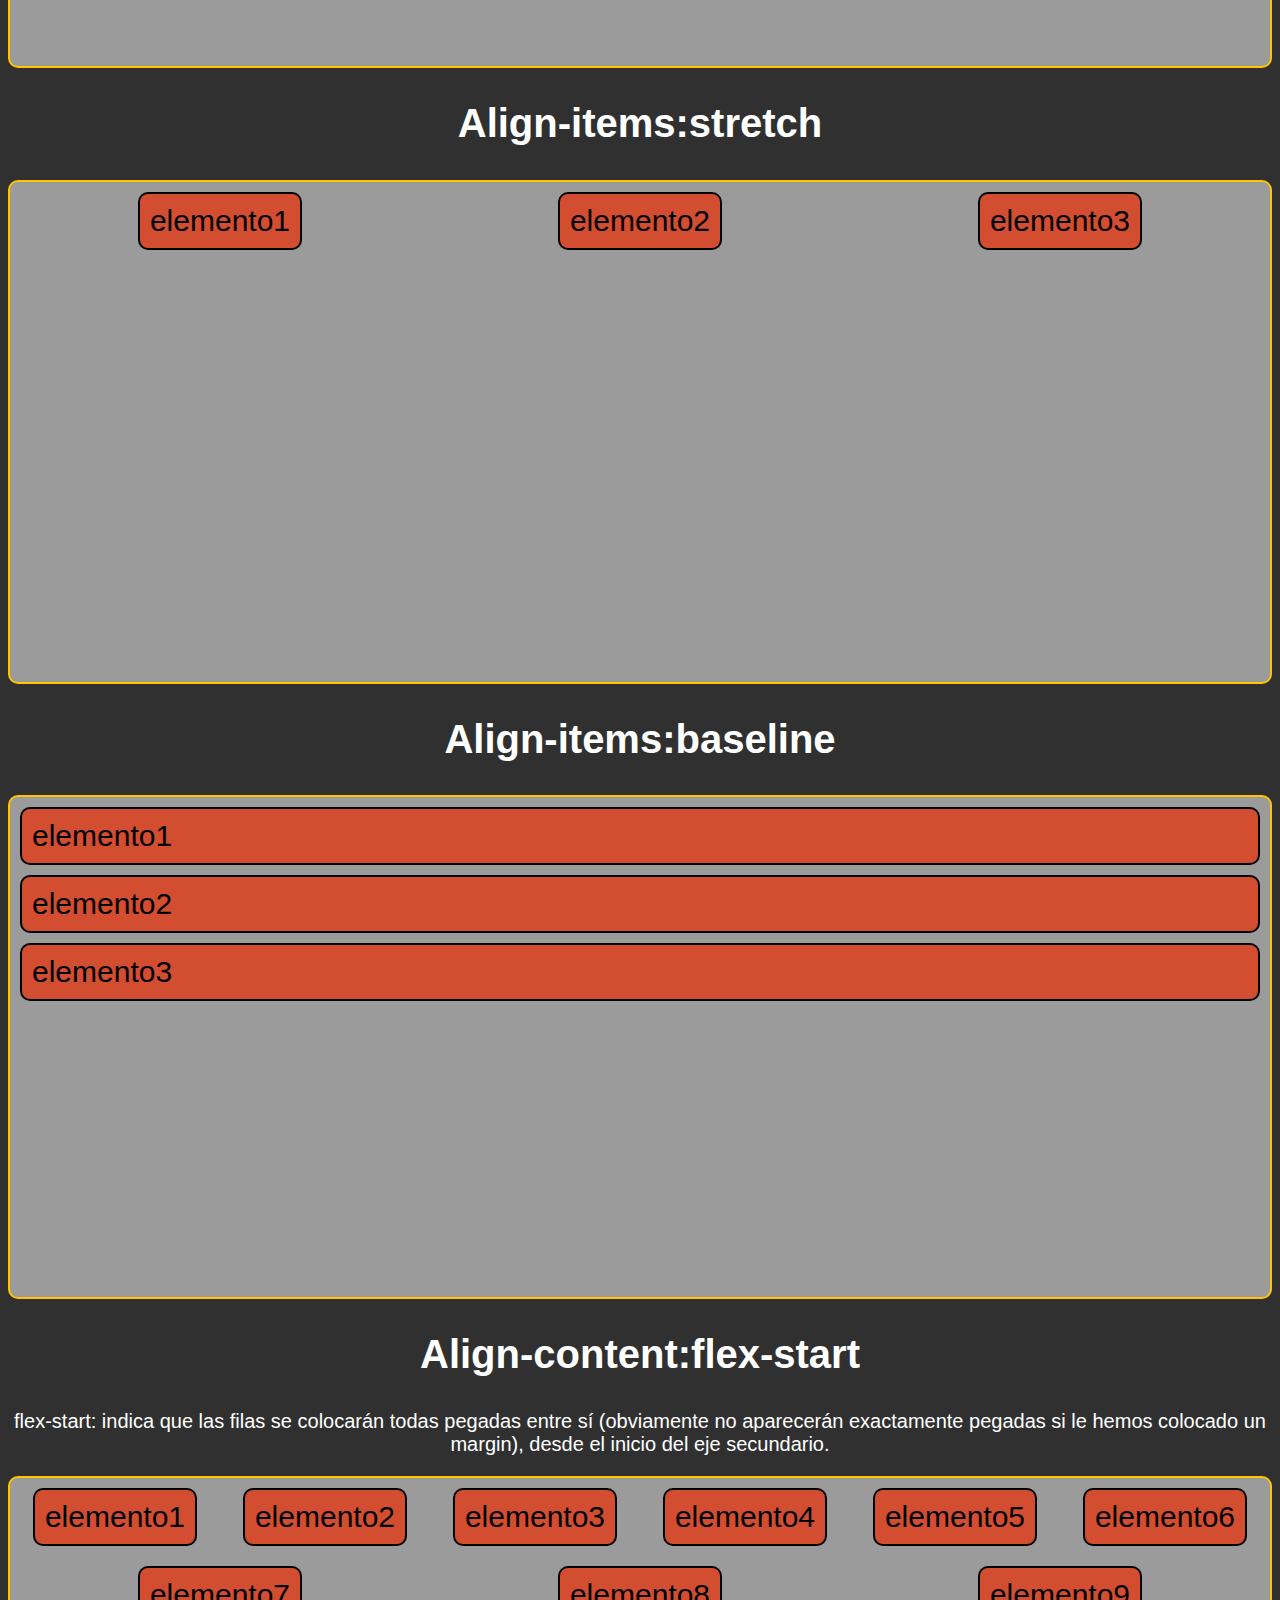
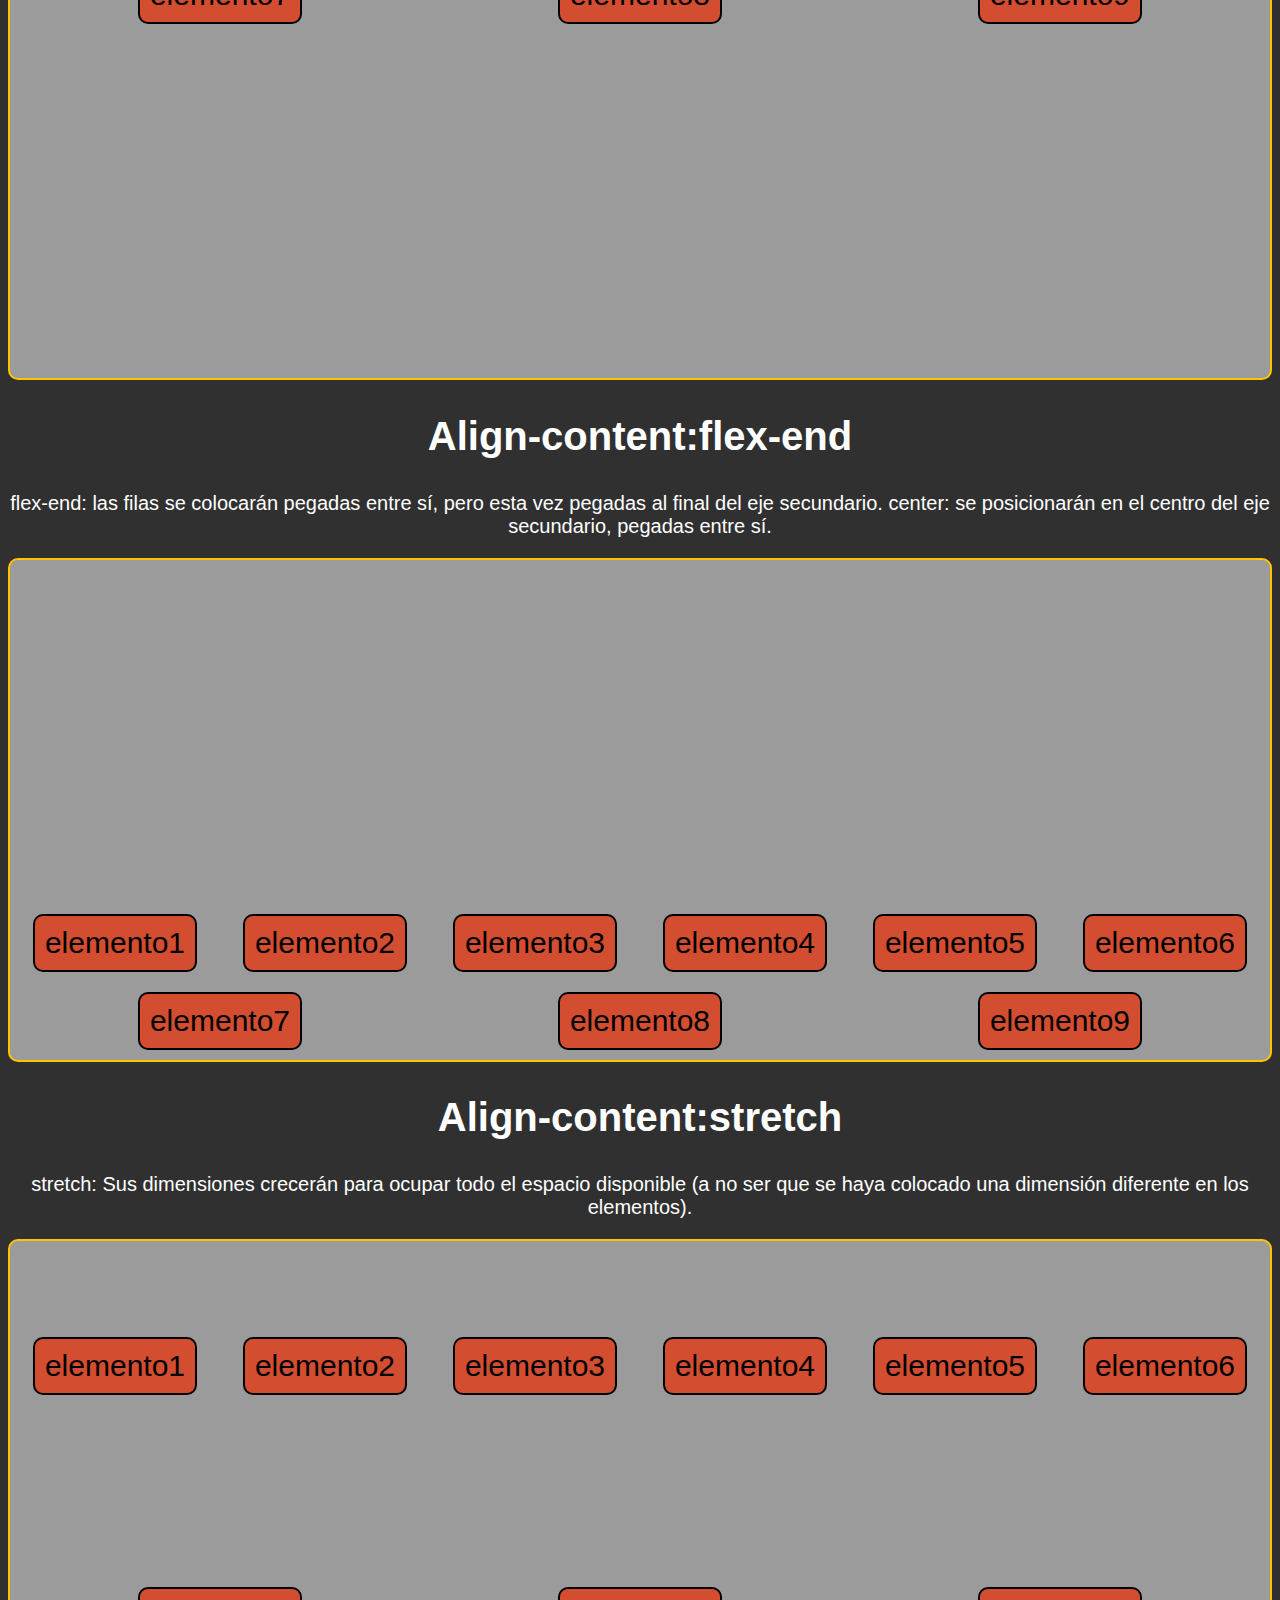
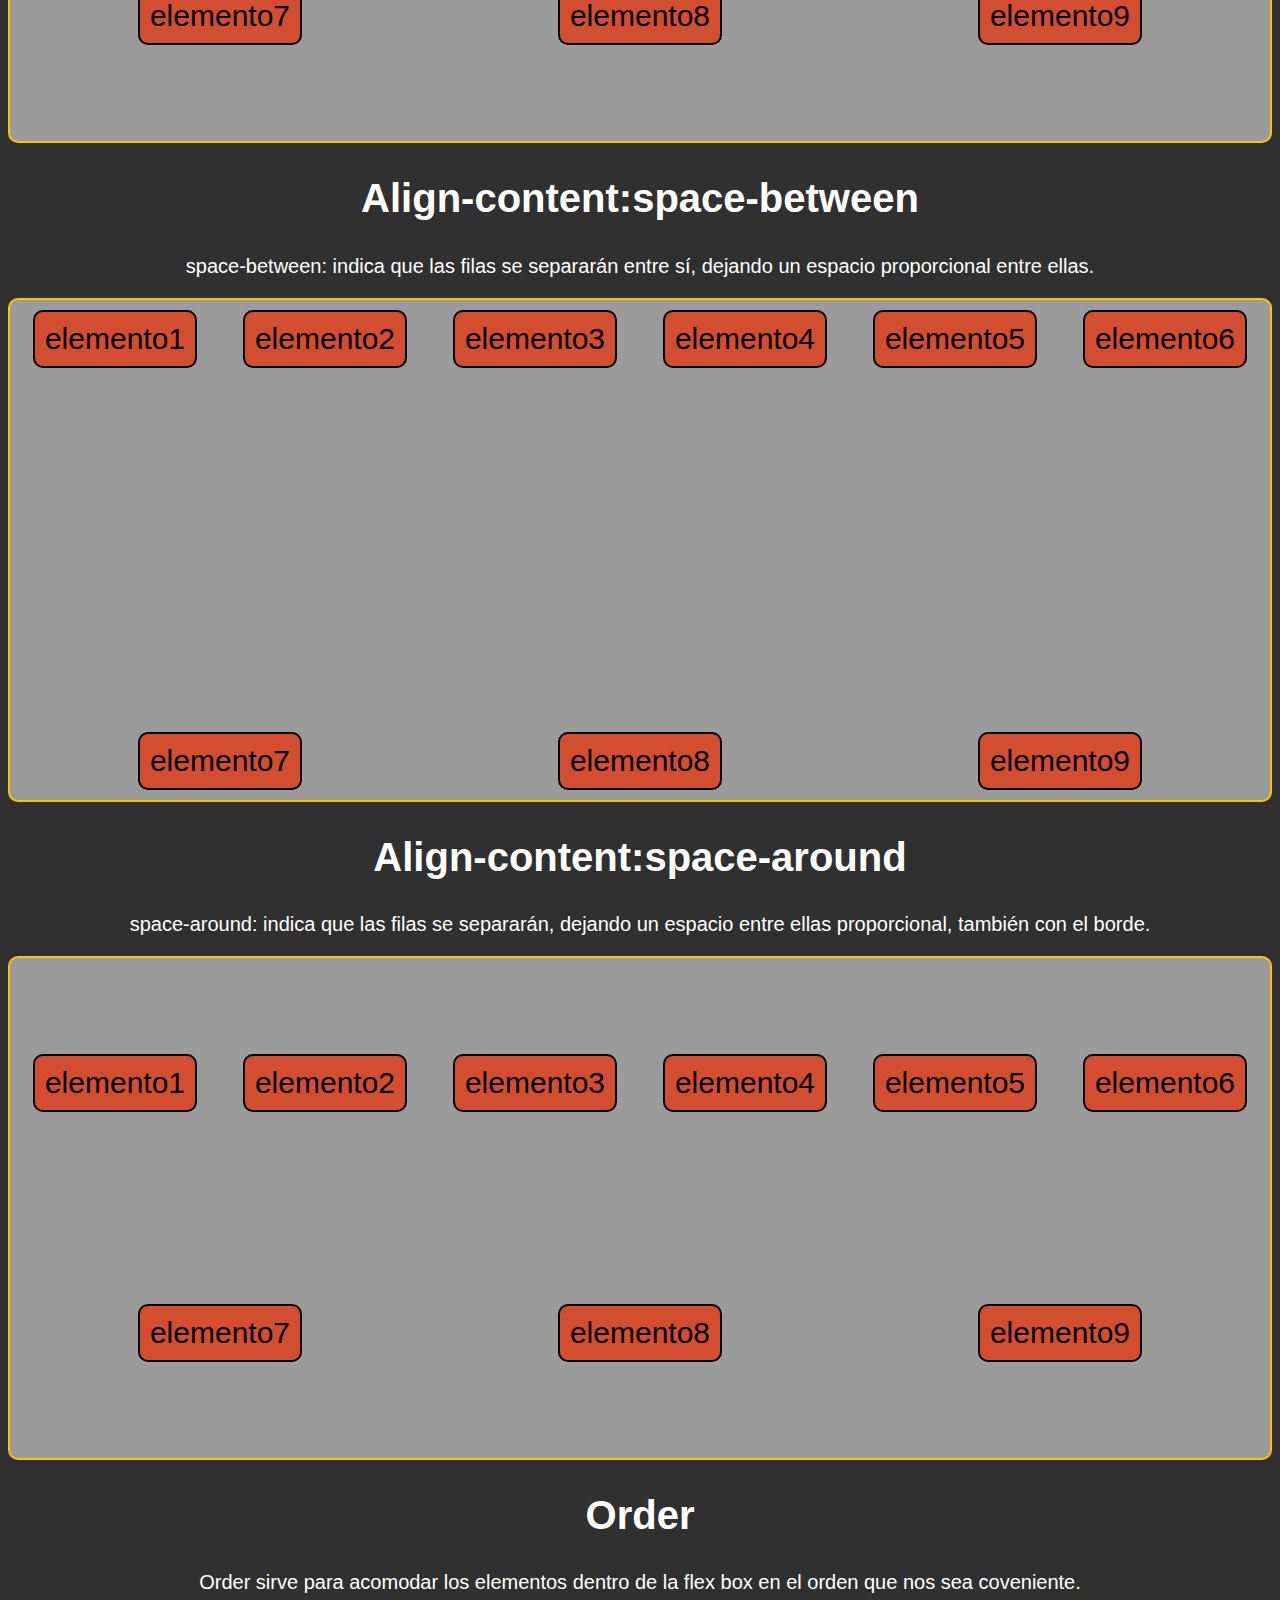
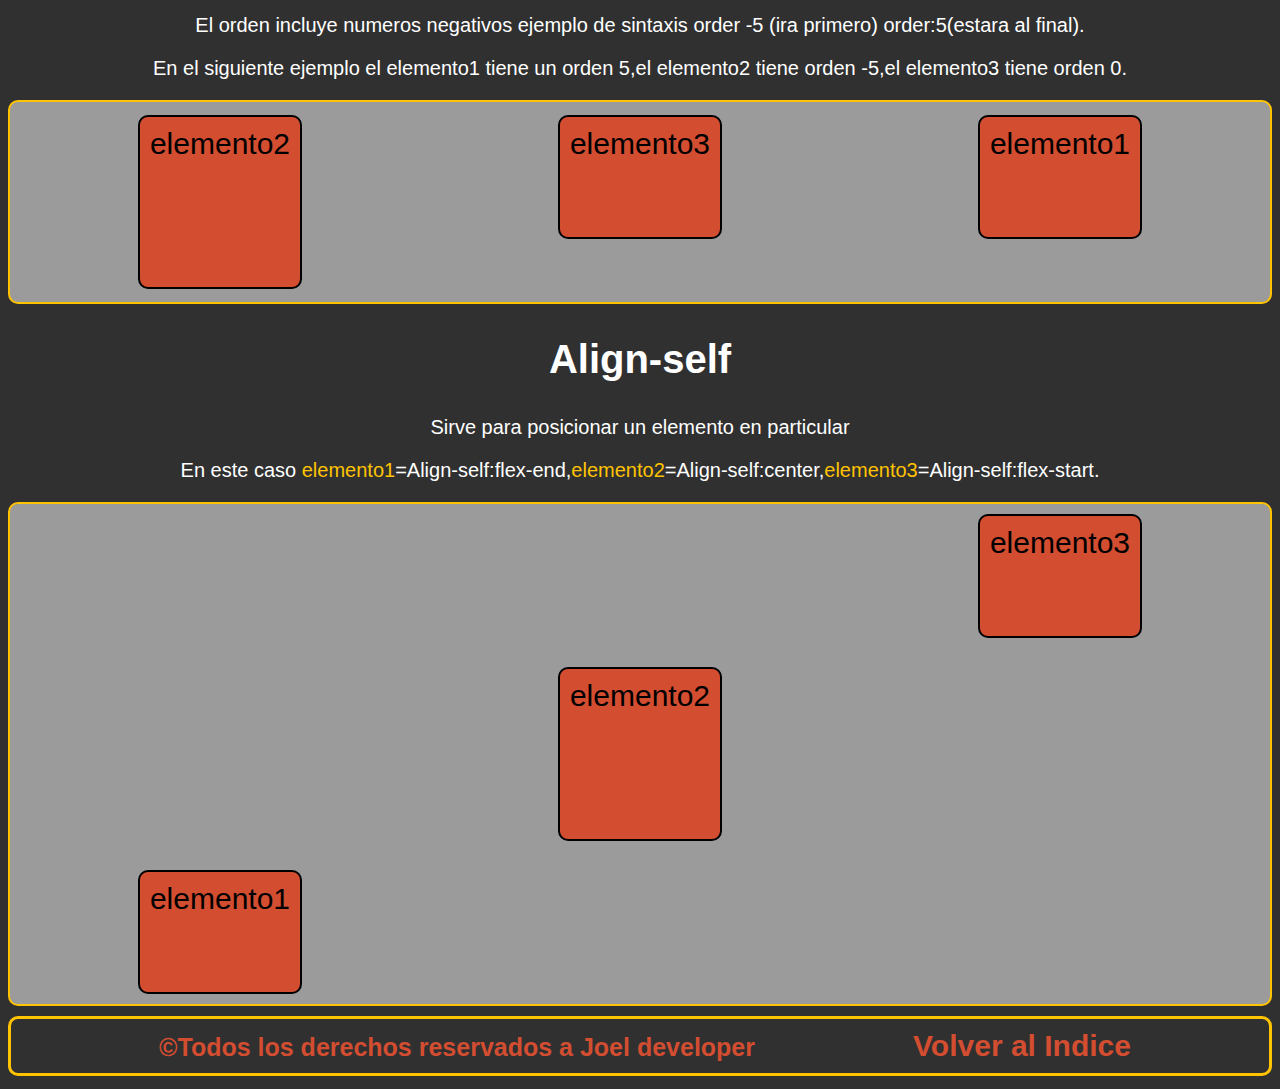
==== commit f8f2a294: "agrego lineas  al tuto flexbox" ====
--- a/Tuto de flexbox/index.html
+++ b/Tuto de flexbox/index.html
@@ -8,11 +8,17 @@
     <title>Flexbox</title>
 </head>
 <body>
-    <header><h1>flexbox</h1></header>
-    <pre>Links de la documentacion usada para hacer esta pagina teorica-practica
-            Documentacion:<a href="https://desarrolloweb.com/manuales/manual-flexbox-css.html " target="_blank">Manual de flexbox</a>
-            video recomendado:<a href="https://www.youtube.com/watch?v=BIXgEpITld4" target="_blank">CSS Flexbox | Guía completa DESDE CERO</a>
-    </pre>
+    <header>
+        <h1>flexbox</h1>
+    </header>
+    <section>
+        <pre>
+            Links de la documentacion usada para hacer esta pagina teorica-practica 
+            Documentacion:<a href="https://desarrolloweb.com/manuales/manual-flexbox-css.html " target="_blank"> Manual de flexbox</a>
+            video recomendado:<a href="https://www.youtube.com/watch?v=BIXgEpITld4" target="_blank"> CSS Flexbox | Guía completa DESDE CERO</a>
+        </pre>
+    </section>
+    <a name="indice"/>
     <div class="navback">
         <nav class="navegacion-principal">
             <a href="index.html">Inicio</a>
@@ -213,6 +219,7 @@
         <a name="Align-self"/>
         <h2>Align-self</h2>
         <p>Sirve para posicionar un elemento en particular</p>
+        <p>En este caso <span class="span-self">elemento1</span>=Align-self:flex-end,<span class="span-self">elemento2</span>=Align-self:center,<span class="span-self">elemento3</span>=Align-self:flex-start.</p>
         <div class="contenedor flex-contenedor-1-18 align">
             <div class="elemento1-self">elemento1</div>
             <div class="elemento2-self">elemento2</div>
@@ -221,7 +228,7 @@
     </section>
     <footer class="footer">
         <small>&copy;Todos los derechos reservados a Joel developer</small>
-        <a href="index.html">Volver al inicio</a>
+        <a href="#indice">Volver al Indice</a>
     </footer>
 </body>
 </html>--- a/Tuto de flexbox/css/style.css
+++ b/Tuto de flexbox/css/style.css
@@ -13,6 +13,9 @@
     font-size: 3rem;
     background-color: var(--gris-oscuro);
 }
+html, body{
+    scroll-behavior: smooth; /*Sirve para suavizar el scrolleo cuando apreto un link a un atajo dentro de la pagina */
+}
 h1{
     font-size: 5rem;
     text-align: center;
@@ -20,6 +23,13 @@
     font-weight: bold;
     text-transform: uppercase;
 }
+pre a {
+    text-align: start;
+    color:var(--naranja);
+    text-decoration: none;
+    font-weight: bold;
+}
+
 pre{
     color: white;
     border: solid .2rem var(--amarillo);
@@ -29,12 +39,6 @@
     word-wrap: break-word;
     text-align: justify;
 
-}
-pre a {
-    text-align: start;
-    color:var(--naranja);
-    text-decoration: none;
-    font-weight: bold;
 }
 
 section h2 {
@@ -226,6 +230,7 @@
     align-items: center;
     align-content: space-around;
 }
+/* Propiedad order */
 .flex-contenedor-1-17{
     display: flex;/*Habilita la flexbox*/
     height: 20rem;
@@ -248,6 +253,7 @@
     height: 100px;
     order:0;
 }
+/* Propiedad align self */
 .flex-contenedor-1-18{
     display: flex;/*Habilita la flexbox*/
     height: 50rem;
@@ -257,13 +263,19 @@
 }
 .elemento1-self{
     height: 100px;
+    align-self: flex-end;/*sirve para posicionar el elemento 1 en la parte inferior de la flexbox*/
 }
 .elemento2-self{
     height: 150px;
+    align-self: center;
 }
 .elemento3-self{
     height: 100px;
 }
+.span-self{
+    color: var(--amarillo);
+}
+/* Pie de pagina footer */
 .footer{
     display: flex;
     justify-content: space-evenly;
@@ -278,4 +290,4 @@
     padding: 1rem;
     font-weight: bold;
     text-decoration: none;
-}+}
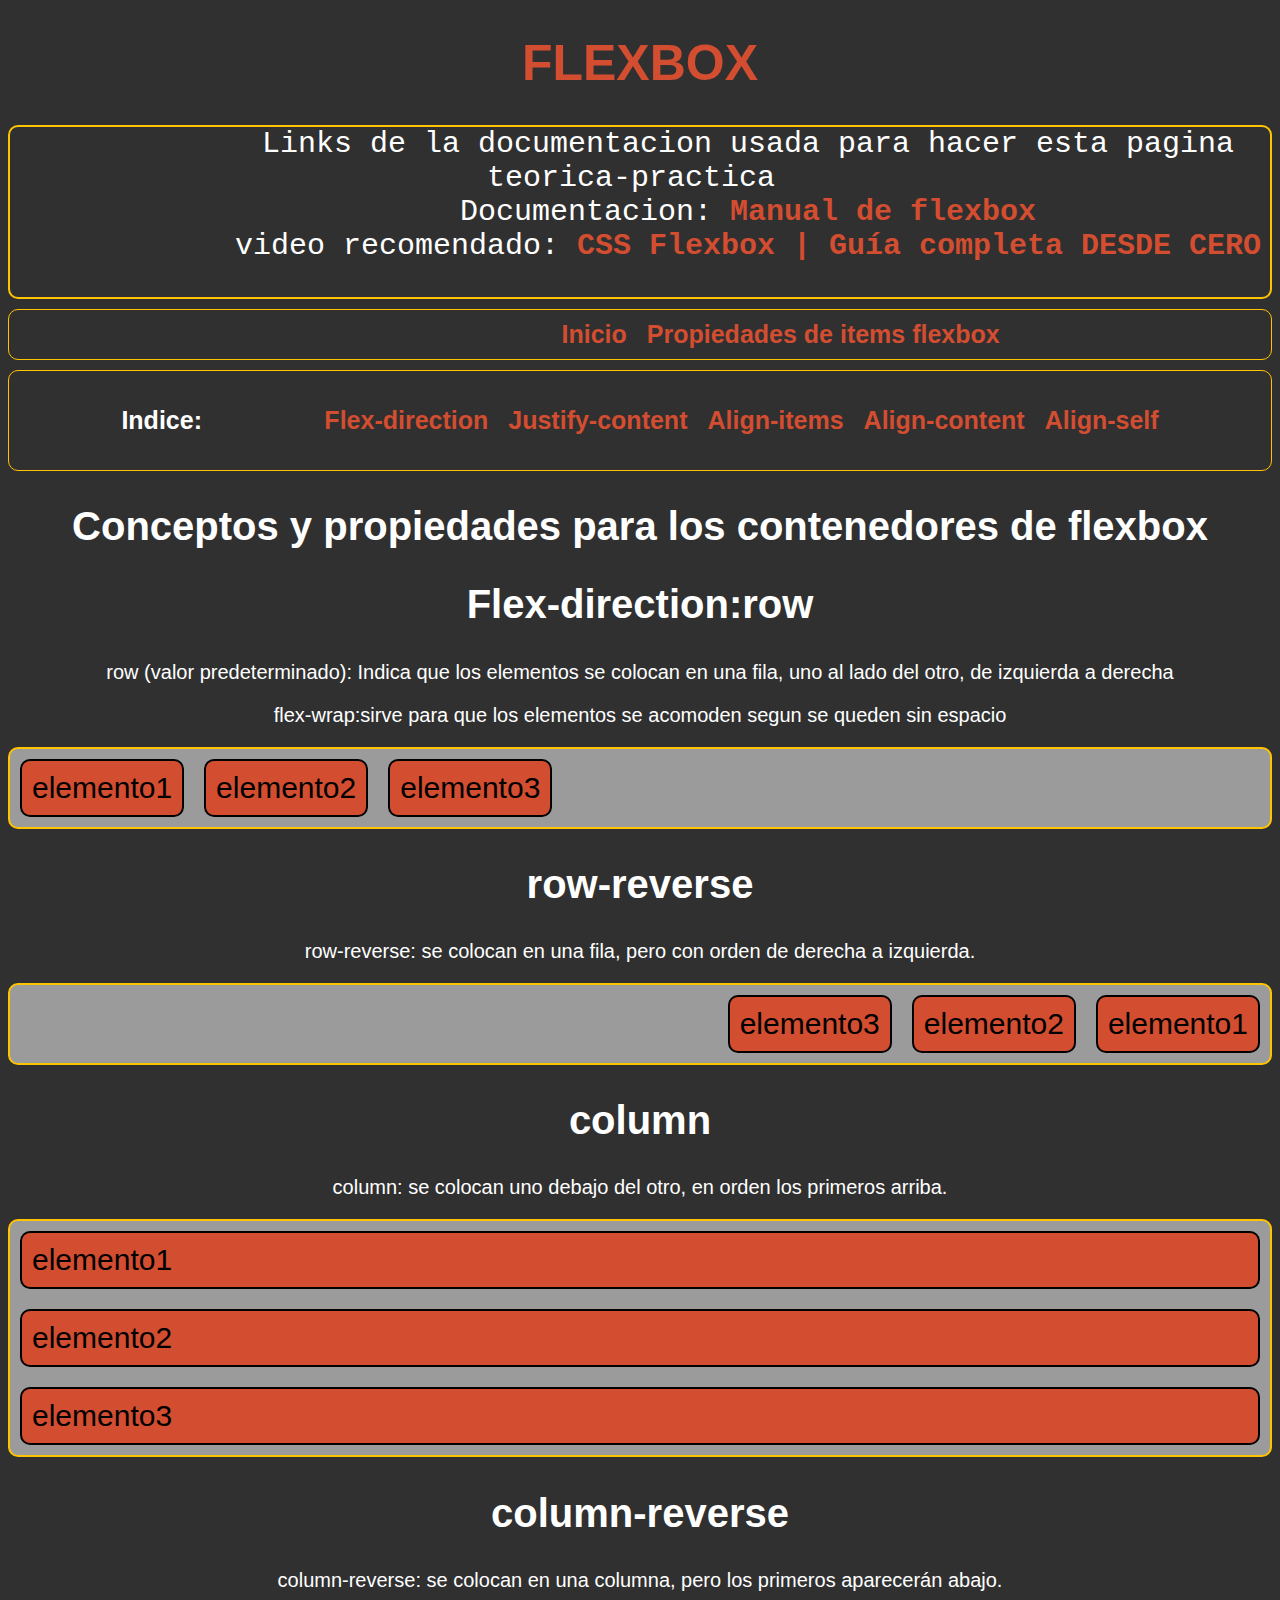
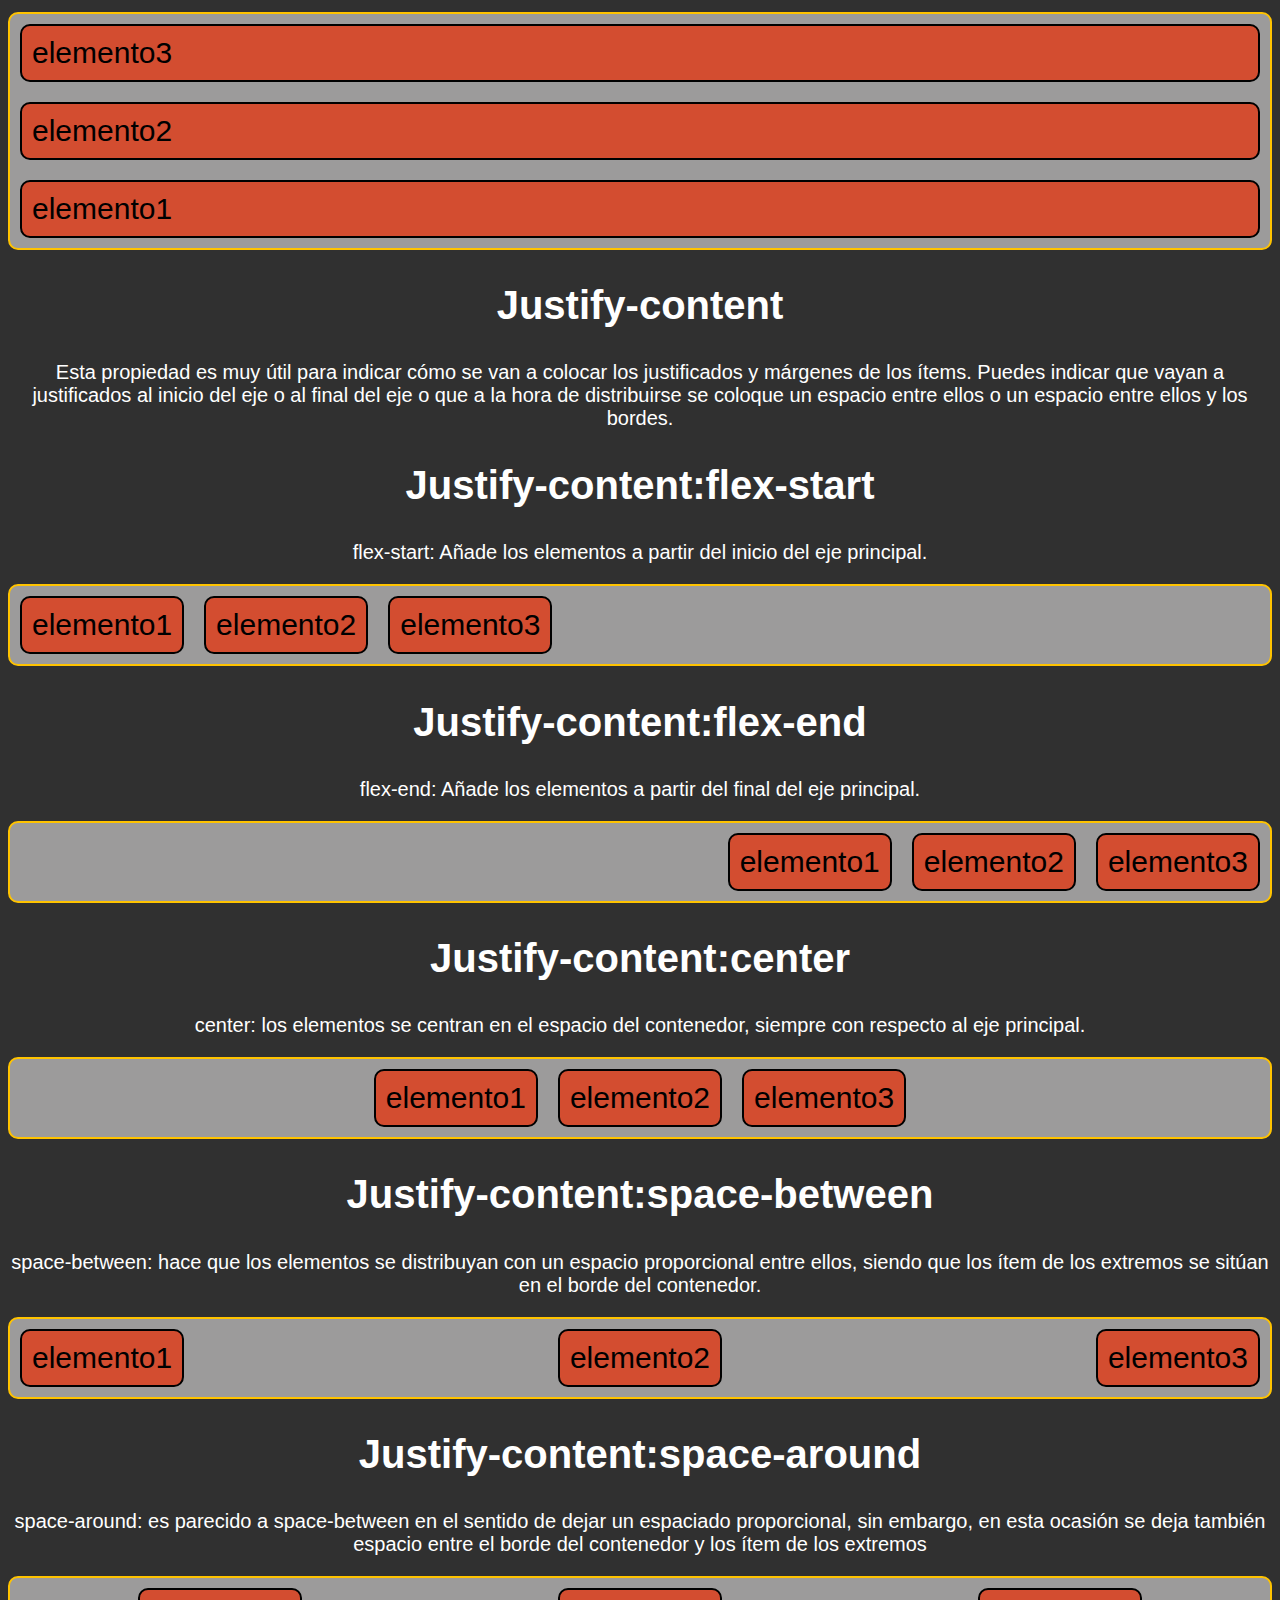
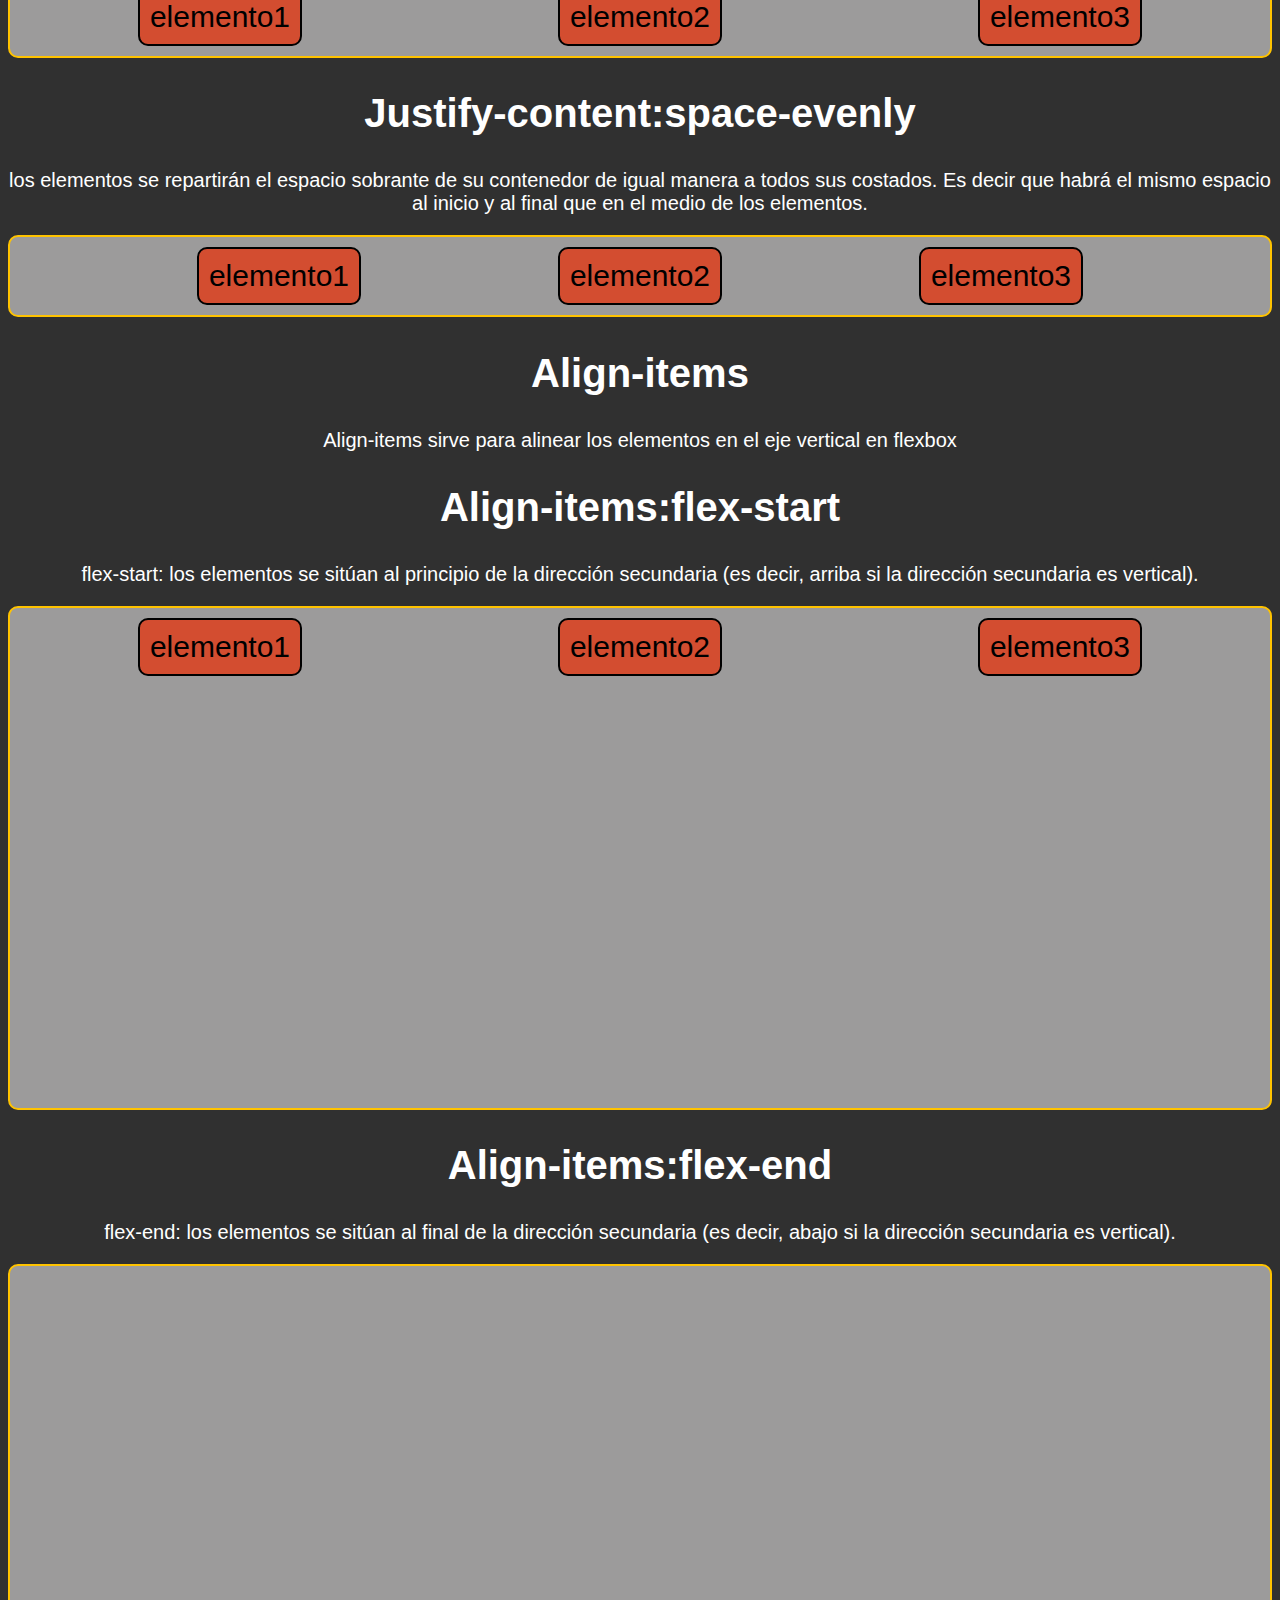
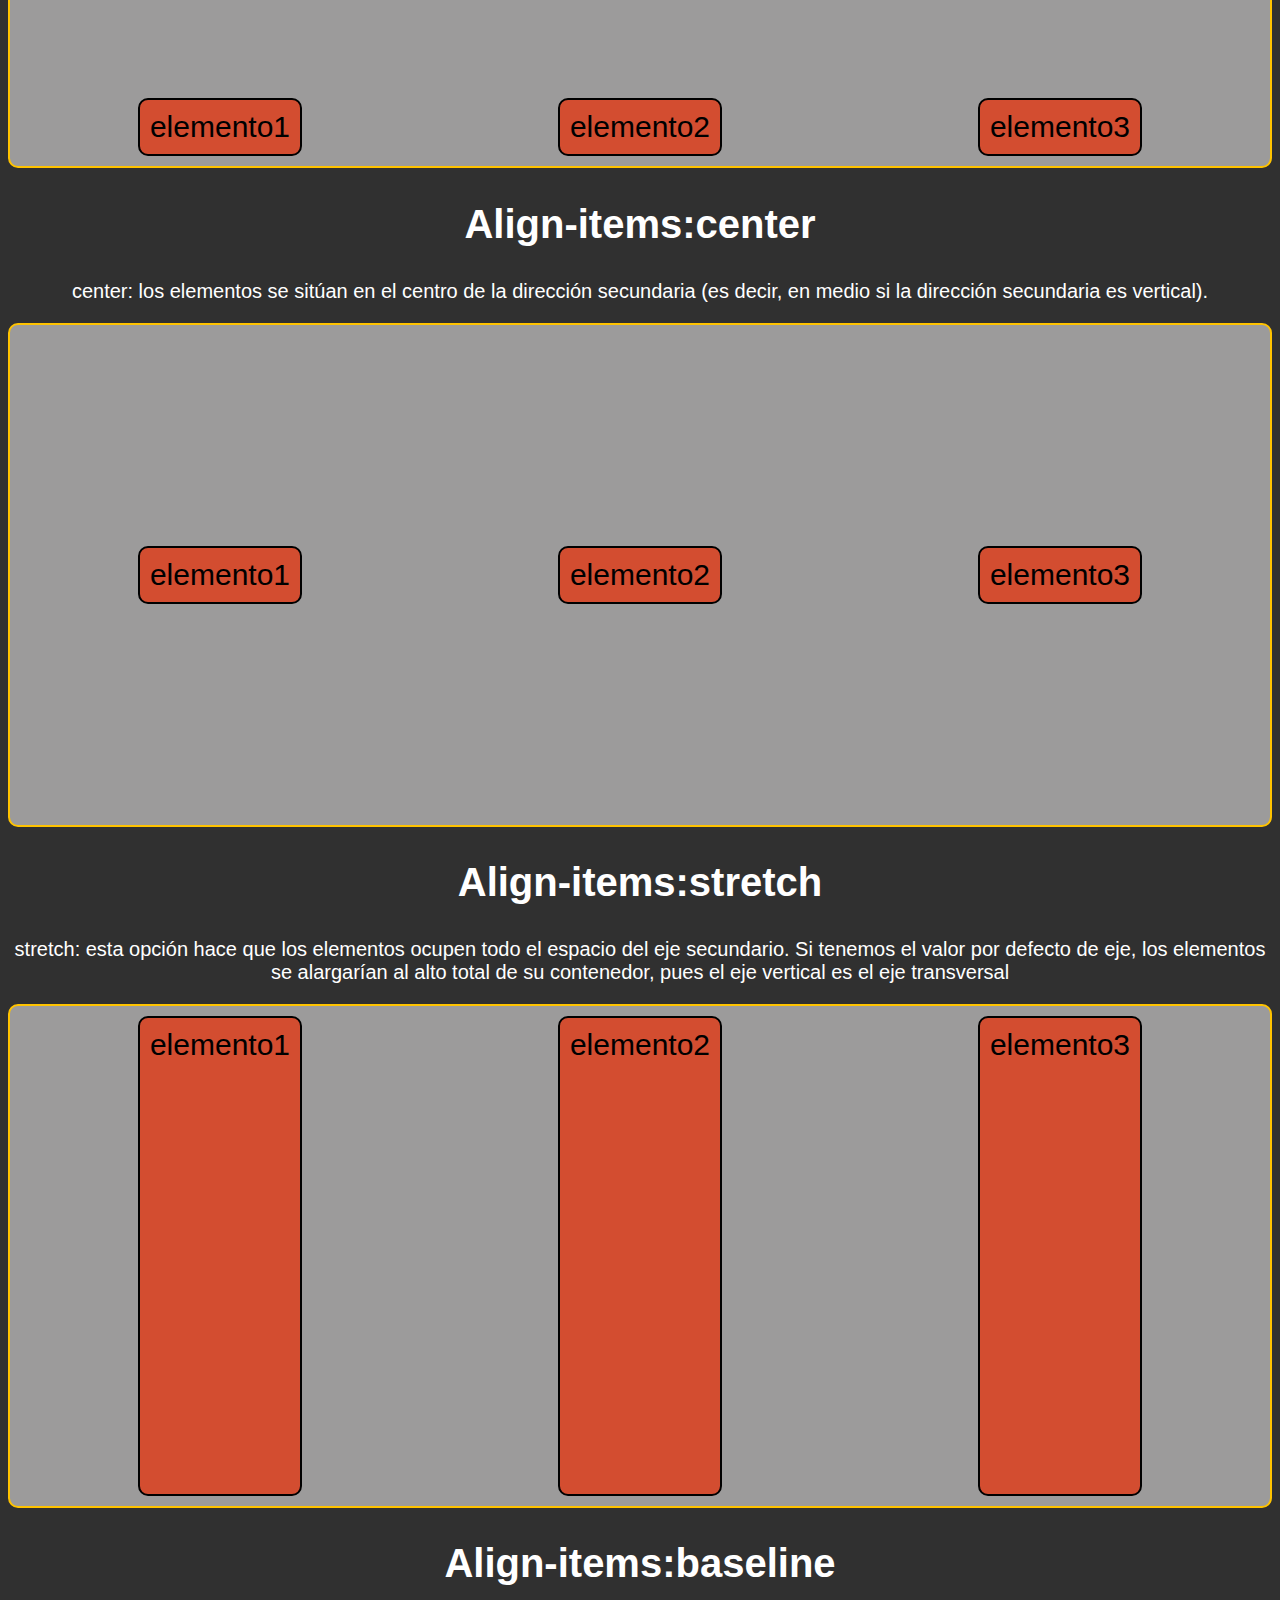
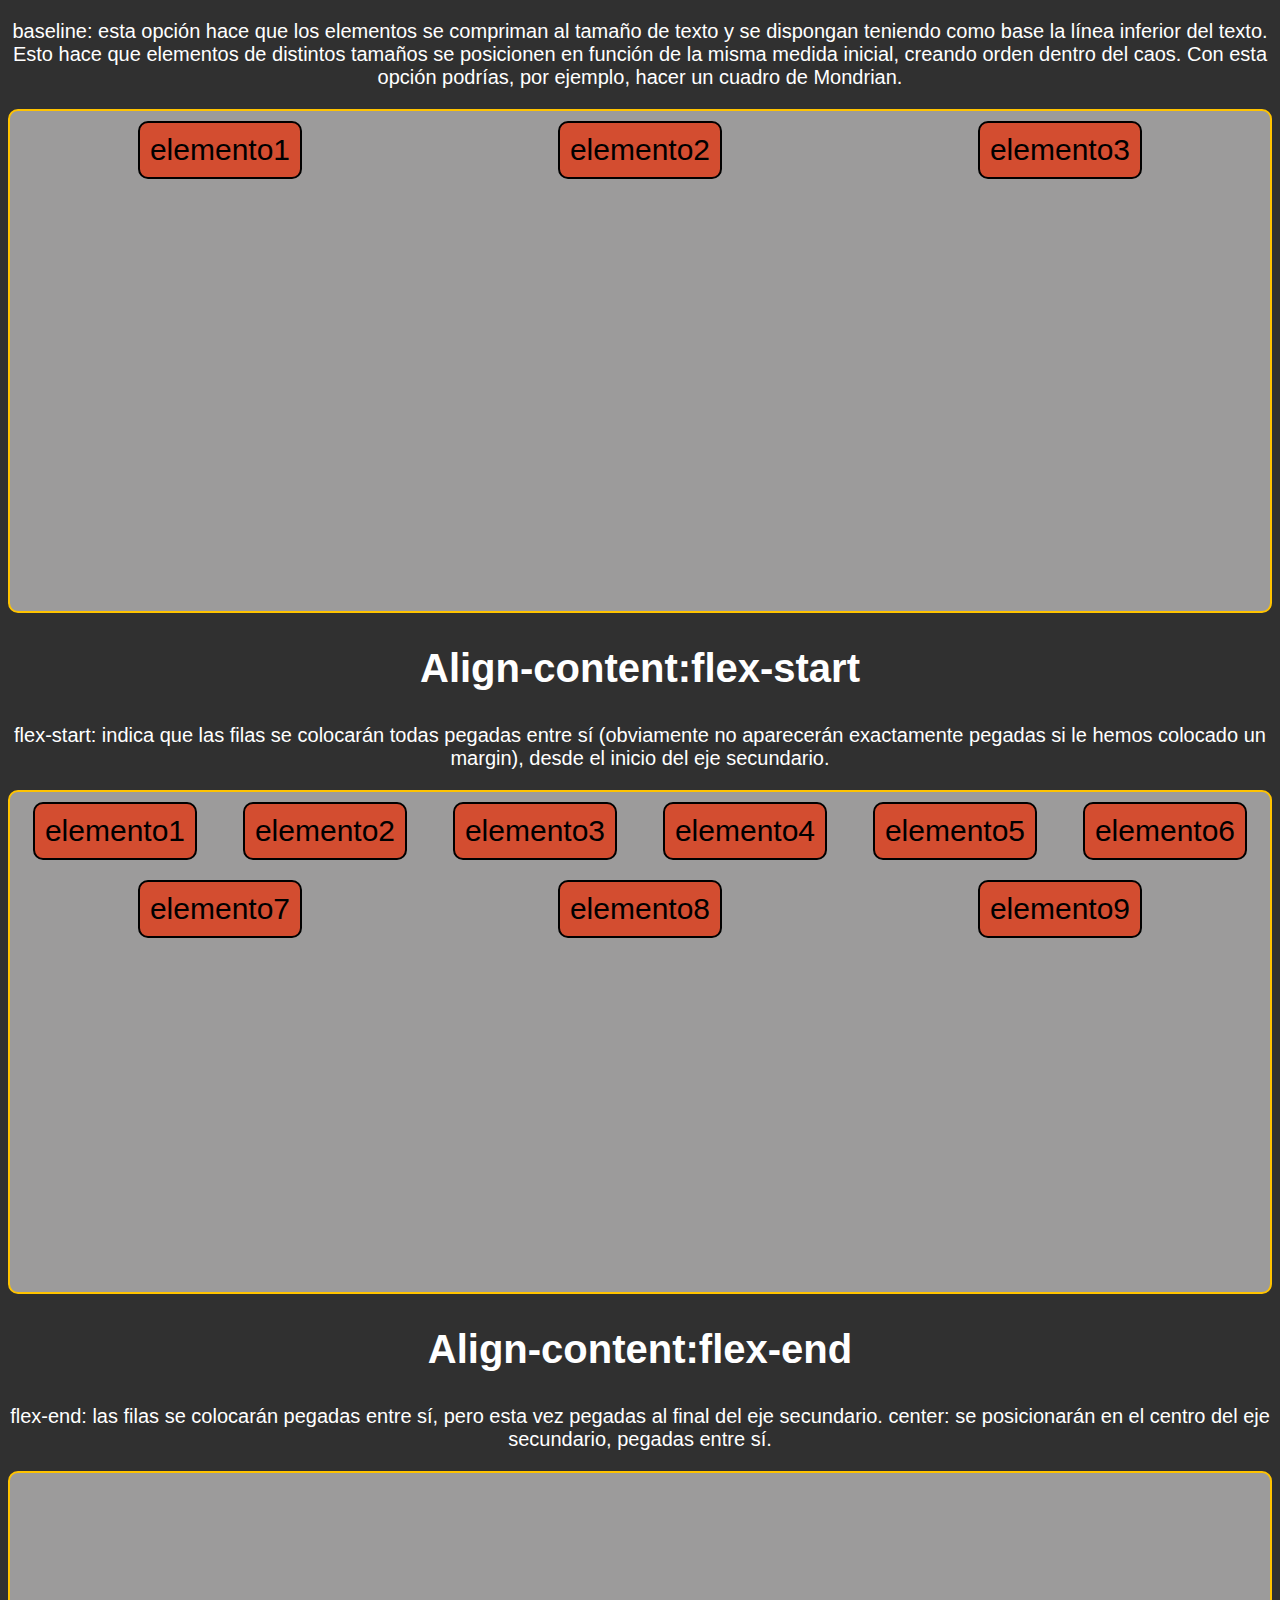
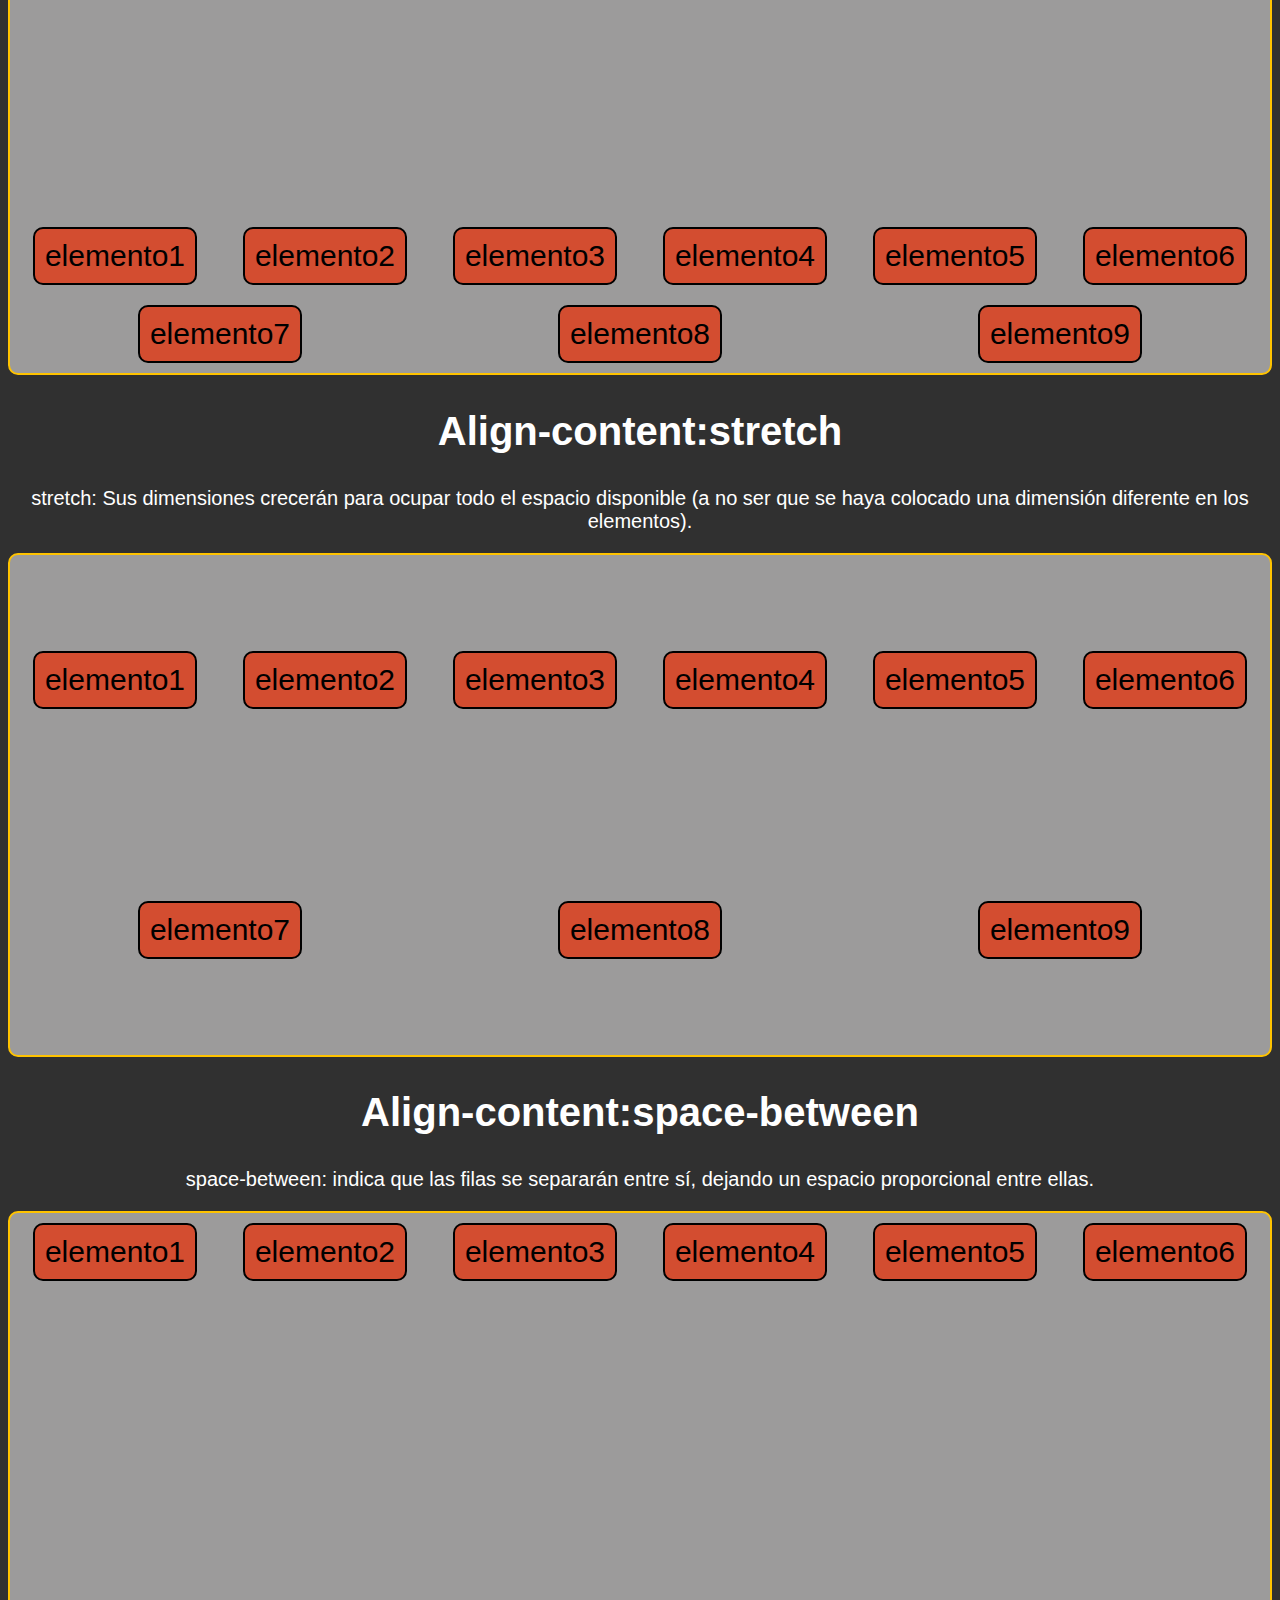
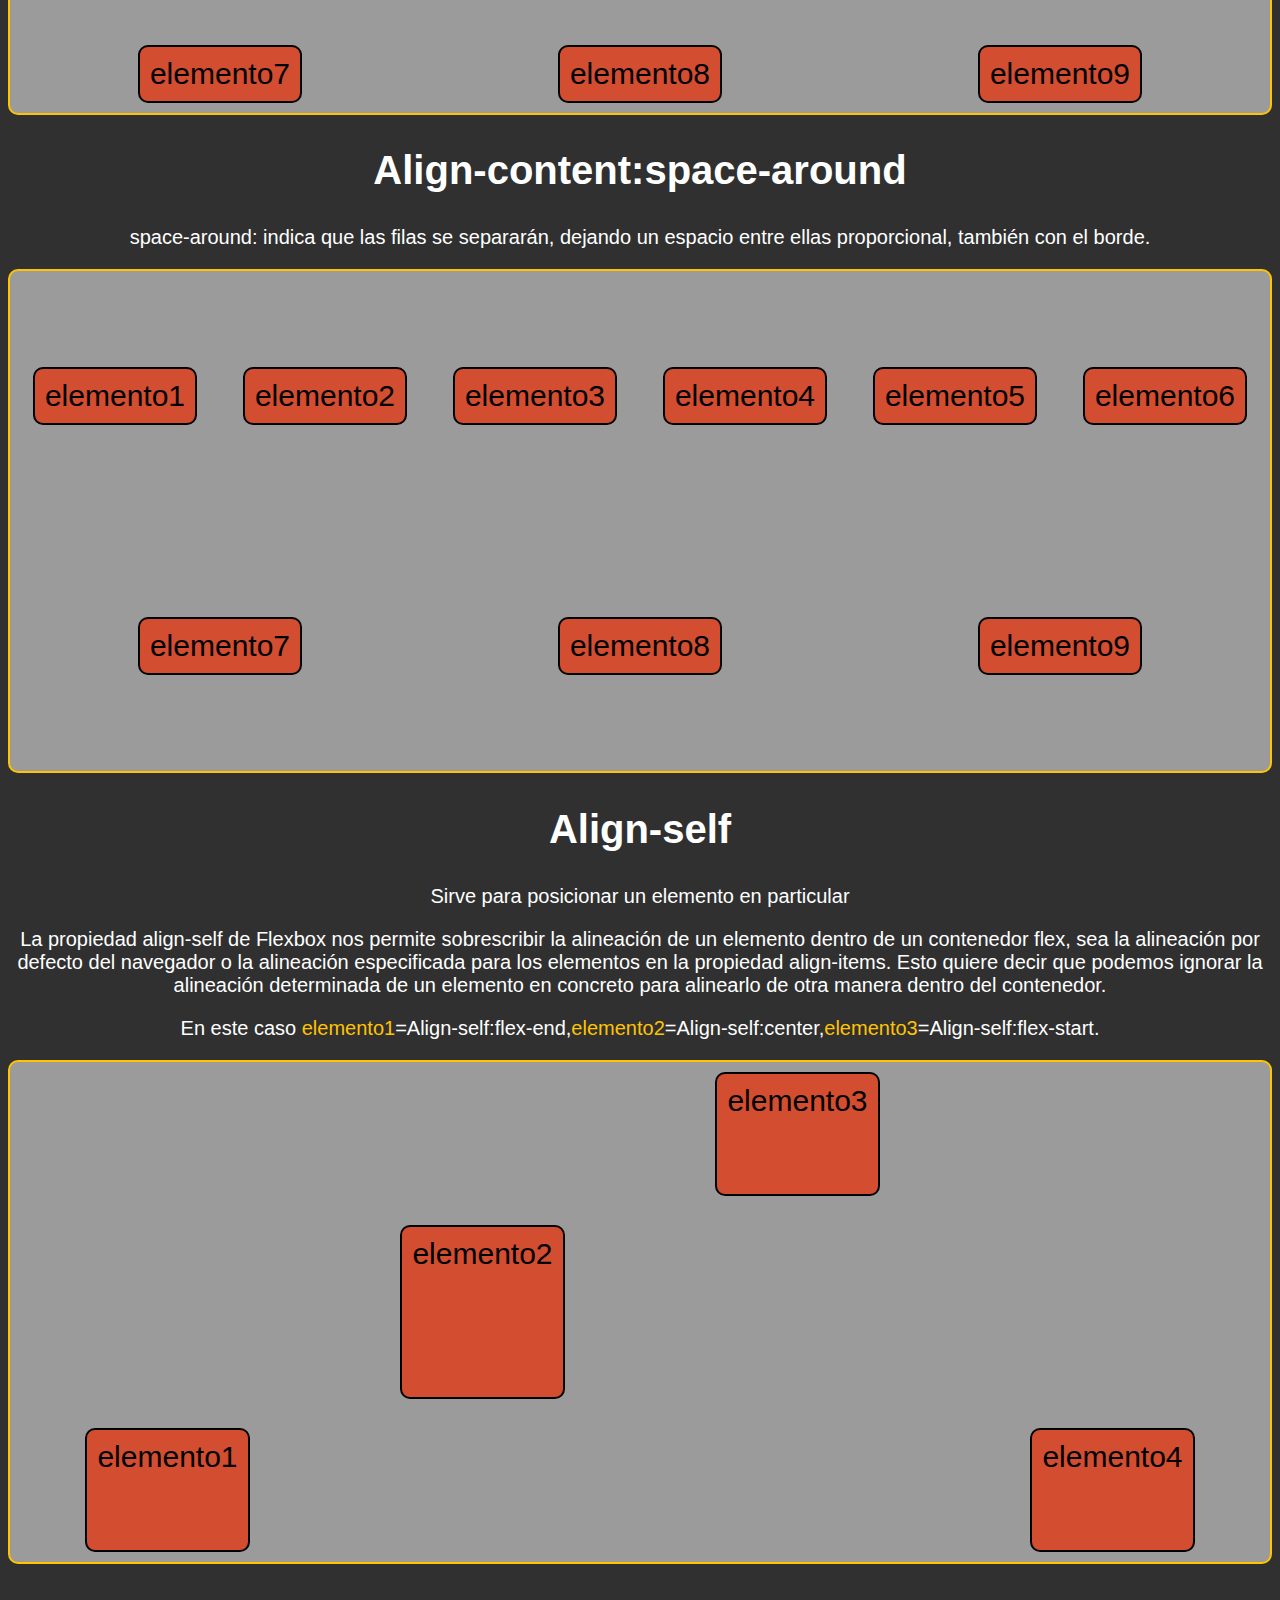
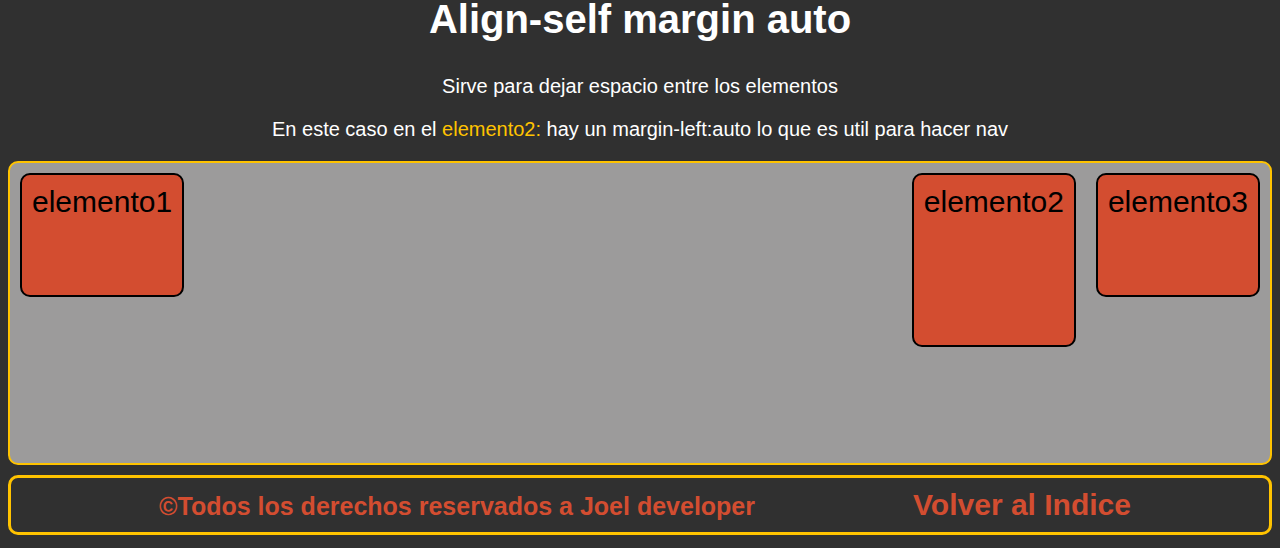
==== commit 04709c6e: "se agrega contenido a la practica de flexbox" ====
--- a/Tuto de flexbox/index.html
+++ b/Tuto de flexbox/index.html
@@ -32,7 +32,6 @@
             <a href="#Justify-content">Justify-content</a>
             <a href="#Align-items">Align-items</a>
             <a href="#Align-content">Align-content</a>
-            <a href="#order">Order</a>
             <a href="#Align-self">Align-self</a>
         </div>
     </div>
@@ -40,6 +39,7 @@
         <h2>Conceptos y propiedades para los contenedores de flexbox</h2>
         <a name="flex-direction"/>
         <h2>Flex-direction:row</h2>
+        <p>row (valor predeterminado): Indica que los elementos se colocan en una fila, uno al lado del otro, de izquierda a derecha</p>
         <p>flex-wrap:sirve para que los elementos se acomoden segun se queden sin espacio</p>
         <div class="contenedor flex-contenedor-1">
             <div >elemento1</div>
@@ -47,89 +47,104 @@
             <div >elemento3</div>
         </div>
         <h2>row-reverse</h2>
+        <p>row-reverse: se colocan en una fila, pero con orden de derecha a izquierda.</p>
         <div class="contenedor flex-contenedor-2">
             <div >elemento1</div>
             <div >elemento2</div>
             <div >elemento3</div>
         </div>
         <h2>column</h2>
+        <p>column: se colocan uno debajo del otro, en orden los primeros arriba.</p>
         <div class="contenedor flex-contenedor-3">
             <div >elemento1</div>
             <div >elemento2</div>
             <div >elemento3</div>
         </div>
         <h2>column-reverse</h2>
+        <p>column-reverse: se colocan en una columna, pero los primeros aparecerán abajo.</p>
         <div class="contenedor flex-contenedor-4">
             <div >elemento1</div>
             <div >elemento2</div>
             <div >elemento3</div>
         </div>
         <a name="Justify-content"/>
-        <h2>flex-direction:row</h2>
+        <h2>Justify-content</h2>
+        <p>Esta propiedad es muy útil para indicar cómo se van a colocar los justificados y márgenes de los ítems. Puedes indicar que vayan a justificados al inicio del eje o al final del eje o que a la hora de distribuirse se coloque un espacio entre ellos o un espacio entre ellos y los bordes.</p>
         <h2>Justify-content:flex-start</h2>
-        <p>Justify-content sirve para alinear los elementos en el eje horizontal dentro de flexbox</p>
+        <p>flex-start: Añade los elementos a partir del inicio del eje principal.</p>
         <div class="contenedor flex-contenedor-1-1">
             <div >elemento1</div>
             <div >elemento2</div>
             <div >elemento3</div>
         </div>
         <h2>Justify-content:flex-end</h2>
+        <p>flex-end: Añade los elementos a partir del final del eje principal.</p>
         <div class="contenedor flex-contenedor-1-2">
             <div >elemento1</div>
             <div >elemento2</div>
             <div >elemento3</div>
         </div>
         <h2>Justify-content:center</h2>
+        <p>center: los elementos se centran en el espacio del contenedor, siempre con respecto al eje principal.</p>
         <div class="contenedor flex-contenedor-1-3">
             <div >elemento1</div>
             <div >elemento2</div>
             <div >elemento3</div>
         </div>
         <h2>Justify-content:space-between</h2>
+        <p>space-between: hace que los elementos se distribuyan con un espacio proporcional entre ellos, siendo que los ítem de los extremos se sitúan en el borde del contenedor.</p>
         <div class="contenedor flex-contenedor-1-4">
             <div >elemento1</div>
             <div >elemento2</div>
             <div >elemento3</div>
         </div>
         <h2>Justify-content:space-around</h2>
+        <p>space-around: es parecido a space-between en el sentido de dejar un espaciado proporcional, sin embargo, en esta ocasión se deja también espacio entre el borde del contenedor y los ítem de los extremos</p>
         <div class="contenedor flex-contenedor-1-5">
             <div >elemento1</div>
             <div >elemento2</div>
             <div >elemento3</div>
         </div>
         <h2>Justify-content:space-evenly</h2>
+        <p>los elementos se repartirán el espacio sobrante de su contenedor de igual manera a todos sus costados. Es decir que habrá el mismo espacio al inicio y al final que en el medio de los elementos.</p>
         <div class="contenedor flex-contenedor-1-6">
             <div >elemento1</div>
             <div >elemento2</div>
             <div >elemento3</div>
         </div>
         <a name="Align-items"/>
+        <h2>Align-items</h2>
+        <p>Align-items sirve para alinear los elementos en el eje vertical en flexbox</p>
         <h2>Align-items:flex-start</h2>
-        <p>Align-items sirve para alinear los elementos en el eje vertical en flexbox</p>
+        <p>flex-start: los elementos se sitúan al principio de la dirección secundaria (es decir, arriba si la dirección secundaria es vertical).</p>
         <div class="contenedor flex-contenedor-1-7 align">
             <div >elemento1</div>
             <div >elemento2</div>
             <div >elemento3</div>
         </div>
         <h2>Align-items:flex-end</h2>
+        <p>flex-end: los elementos se sitúan al final de la dirección secundaria (es decir, abajo si la dirección secundaria es vertical).</p>
         <div class="contenedor flex-contenedor-1-8 align">
             <div >elemento1</div>
             <div >elemento2</div>
             <div >elemento3</div>
         </div>
         <h2>Align-items:center</h2>
+        <p>center: los elementos se sitúan en el centro de la dirección secundaria (es decir, en medio si la dirección secundaria es vertical).</p>
         <div class="contenedor flex-contenedor-1-9 align">
             <div >elemento1</div>
             <div >elemento2</div>
             <div >elemento3</div>
         </div>
         <h2>Align-items:stretch</h2>
+        <p>stretch: esta opción hace que los elementos ocupen todo el espacio del eje secundario. Si tenemos el valor por defecto de eje, los elementos se alargarían al alto total de su contenedor, pues el eje vertical es el eje transversal</p>
         <div class="contenedor flex-contenedor-1-10 align">
             <div >elemento1</div>
             <div >elemento2</div>
             <div >elemento3</div>
         </div>
         <h2>Align-items:baseline</h2>
+        <p>baseline: esta opción hace que los elementos se compriman al tamaño de texto y se dispongan teniendo como base la línea inferior del texto. Esto hace que elementos de distintos tamaños se posicionen en función de la misma medida inicial, creando orden dentro del caos. Con esta opción podrías, por ejemplo, hacer un cuadro de Mondrian.</p>
         <div class="contenedor flex-contenedor-1-11 align">
             <div >elemento1</div>
             <div >elemento2</div>
@@ -203,28 +218,30 @@
             <div >elemento8</div>
             <div >elemento9</div>
         </div>
-        <div>
-            <a name="order"/>
-            <h2>Order</h2>
-            <p>Order sirve para acomodar los elementos dentro de la flex box en el orden que nos sea coveniente.</p>
-            <p>El orden incluye numeros negativos ejemplo de sintaxis order -5 (ira primero) order:5(estara al final).</p>
-            <p>En el siguiente ejemplo el elemento1 tiene un orden 5,el elemento2 tiene orden -5,el elemento3 tiene orden 0.</p>
-            <div class="contenedor flex-contenedor-1-17 align">
-                <div class="elemento1-order">elemento1</div>
-                <div class="elemento2-order">elemento2</div>
-                <div class="elemento3-order">elemento3</div>
-            </div>
-            
-        </div>
+
         <a name="Align-self"/>
         <h2>Align-self</h2>
         <p>Sirve para posicionar un elemento en particular</p>
+        <p>La propiedad align-self de Flexbox nos permite sobrescribir la alineación de un elemento dentro de un contenedor flex, sea la alineación por defecto del navegador o la alineación especificada para los elementos en la propiedad align-items. Esto quiere decir que podemos ignorar la alineación determinada de un elemento en concreto para alinearlo de otra manera dentro del contenedor.</p>
         <p>En este caso <span class="span-self">elemento1</span>=Align-self:flex-end,<span class="span-self">elemento2</span>=Align-self:center,<span class="span-self">elemento3</span>=Align-self:flex-start.</p>
         <div class="contenedor flex-contenedor-1-18 align">
             <div class="elemento1-self">elemento1</div>
             <div class="elemento2-self">elemento2</div>
             <div class="elemento3-self">elemento3</div>
-        </div>
+            <div class="elemento4-self">elemento4</div>
+
+        </div>
+        <h2>Align-self margin auto</h2>
+        <p>Sirve para dejar espacio entre los elementos</p>
+        <p>En este caso en el <span class="span-self">elemento2:</span> hay un margin-left:auto lo que es util para hacer nav</p>
+        <div class="contenedor flex-contenedor-1-19 align">
+            <div class="elemento1-self-margin">elemento1</div>
+            <div class="elemento2-self-margin">elemento2</div>
+            <div class="elemento3-self-margin">elemento3</div>
+        </div>
+        
+
+
     </section>
     <footer class="footer">
         <small>&copy;Todos los derechos reservados a Joel developer</small>
--- a/Tuto de flexbox/css/style.css
+++ b/Tuto de flexbox/css/style.css
@@ -37,7 +37,7 @@
     margin:0;
     white-space: pre-wrap;
     word-wrap: break-word;
-    text-align: justify;
+    text-align: center;
 
 }
 
@@ -64,6 +64,7 @@
 .navegacion-principal{
     display: flex;
     flex-direction: row;
+    flex-wrap: wrap;
     justify-content:space-evenly;
     align-items: center;
 }
@@ -72,7 +73,7 @@
     text-align: center;
     color: var(--naranja);
     text-decoration: none;
-    font-size: 3rem;
+    font-size: 2.5rem;
     font-weight: bold;
     padding: 1rem;
 }
@@ -81,7 +82,7 @@
     text-align: center;
     color: white;
     text-decoration: none;
-    font-size: 3rem;
+    font-size: 2.5rem;
     font-weight:bold;
     padding: 1rem;
 }
@@ -182,7 +183,7 @@
     justify-content: space-around;/*el espacio se distribuye alrededor de los elementos de forma pareja*/
     align-items: stretch;/*sirve para que el elemento ocupe todo el espacio vertical en la flexbox*/
 }
-.flex-contenedor-1-10{
+.flex-contenedor-1-11{
     /*Align-items sirve para alinear los elementos dentro de la flexbox*/
     display: flex;/*Habilita la flexbox*/
     flex-direction: row; /*le damos direccion a la flexbox row para fila column para columnas*/
@@ -253,6 +254,7 @@
     height: 100px;
     order:0;
 }
+
 /* Propiedad align self */
 .flex-contenedor-1-18{
     display: flex;/*Habilita la flexbox*/
@@ -260,6 +262,7 @@
     flex-flow: row wrap;/*es la forma abreviada de usar flexdirection y flex-wrap*/
     justify-content: space-around;/*el espacio se distribuye alrededor de los elementos de forma pareja*/
     align-items: flex-start;
+
 }
 .elemento1-self{
     height: 100px;
@@ -272,8 +275,176 @@
 .elemento3-self{
     height: 100px;
 }
+.elemento4-self{
+    height: 100px;
+    align-self: flex-end;
+}
 .span-self{
     color: var(--amarillo);
+}
+.flex-contenedor-1-19{
+    display: flex;/*Habilita la flexbox*/
+    height: 30rem;
+    flex-flow: row wrap;/*es la forma abreviada de usar flexdirection y flex-wrap*/
+    justify-content: space-around;/*el espacio se distribuye alrededor de los elementos de forma pareja*/
+    align-items: flex-start;}
+
+    .elemento1-self-margin{
+        height: 100px;
+    }
+    .elemento2-self-margin{
+        height: 150px;
+        margin-left: auto;
+    }
+    .elemento3-self-margin{
+        height: 100px;
+    }
+
+    .span-self{
+        color: var(--amarillo);
+    }
+
+/* Flex-basis */
+    .contenedor-flexbasis {
+        font-family: Arial, Helvetica, sans-serif
+        margin: 0;
+        padding: 0;
+        list-style-type: none;
+        display: flex;
+        flex-wrap: wrap;
+        background-color: var(--gris-claro);
+        border-radius: 1rem;
+        border: solid .2rem var(--amarillo) ;
+    }
+    
+    .flex-contenedor-1-20 {
+        padding: 5rem;
+        margin-bottom: 5rem;
+        margin-left: 1rem;
+        background: var(--naranja);
+        border-radius: 1rem;
+        border: solid .2rem var(--negro);
+        font-size: 2rem;
+        text-align: center;
+        position: relative;
+
+    }
+    
+    .flex-contenedor-1-20:after {
+        position: absolute;
+        z-index: 1;
+        left: 0;
+        top: 100%;
+        margin-top: 10px;
+        width: 100%;
+        color: #333;
+        font-size: 18px;
+    }
+    
+    .elemento1-flexbasis {
+        flex-basis: auto;
+    }
+    
+    .elemento1-flexbasis:after {
+        content: "auto";
+    }
+    
+    .elemento2-flexbasis {
+        flex-basis: -webkit-max-content;
+        flex-basis: -moz-max-content;
+        flex-basis: max-content;
+    }
+    
+    .elemento2-flexbasis:after {
+        content: "max-content";
+    }
+    
+    .elemento3-flexbasis {
+        flex-basis: -webkit-min-content;
+        flex-basis: -moz-min-content;
+        flex-basis: min-content;
+    }
+    
+    .elemento3-flexbasis:after {
+        content: "min-content";
+    }
+    
+    .elemento4-flexbasis{
+        flex-basis: -webkit-fit-content;
+        flex-basis: -moz-fit-content;
+        flex-basis: fit-content;
+    }
+    
+    .elemento4-flexbasis:after {
+        content: "fit-content";
+    }
+    
+    .elemento5-flexbasis {
+        flex-basis: content;
+    }
+    
+    .elemento5-flexbasis:after {
+        content: "content";
+    }
+    
+    .elemento6-flexbasis {
+        flex-basis: -webkit-fill-available;
+        flex-basis: -moz-available;
+        flex-basis: fill;
+    }
+    
+    .elemento6-flexbasis:after {
+        content: "fill/-webkit-fill-available/-moz-available";
+    }
+/* Flex-grow */
+.flex-contenedor-grow-1{
+    
+        display: flex;/*Habilita la flexbox*/
+        height: 30rem;
+        text-align: center;
+}
+.elemento1-flexgrow{
+    height: 100px;
+    flex-grow: 1;
+}
+.elemento2-flexgrow{
+    height: 100px;
+    flex-grow: 2;
+}
+.elemento3-flexgrow{
+    height: 100px;
+    flex-grow: 3;
+}
+/* Flex-shrink */
+.flex-contenedor-shrink-1{
+    
+        display: flex;/*Habilita la flexbox*/
+        height: 30rem;
+        text-align: center;
+        flex-flow: row nowrap;
+        justify-content: space-between;
+
+}
+.elemento1-flexshrink{
+    height: 100px;
+    width: 200px;
+    flex-basis: auto;
+    flex-shrink: 1;
+}
+.elemento2-flexshrink{
+    height: 100px;
+    width: 200px;
+    flex-shrink: 2;
+}
+.elemento3-flexshrink{
+    height: 100px;
+    width: 200px;
+    flex-shrink: 1;
+}
+/* Imagen de resumen */
+.img-flexbox-resumen{
+    display: block;
+    text-align: center;
 }
 /* Pie de pagina footer */
 .footer{
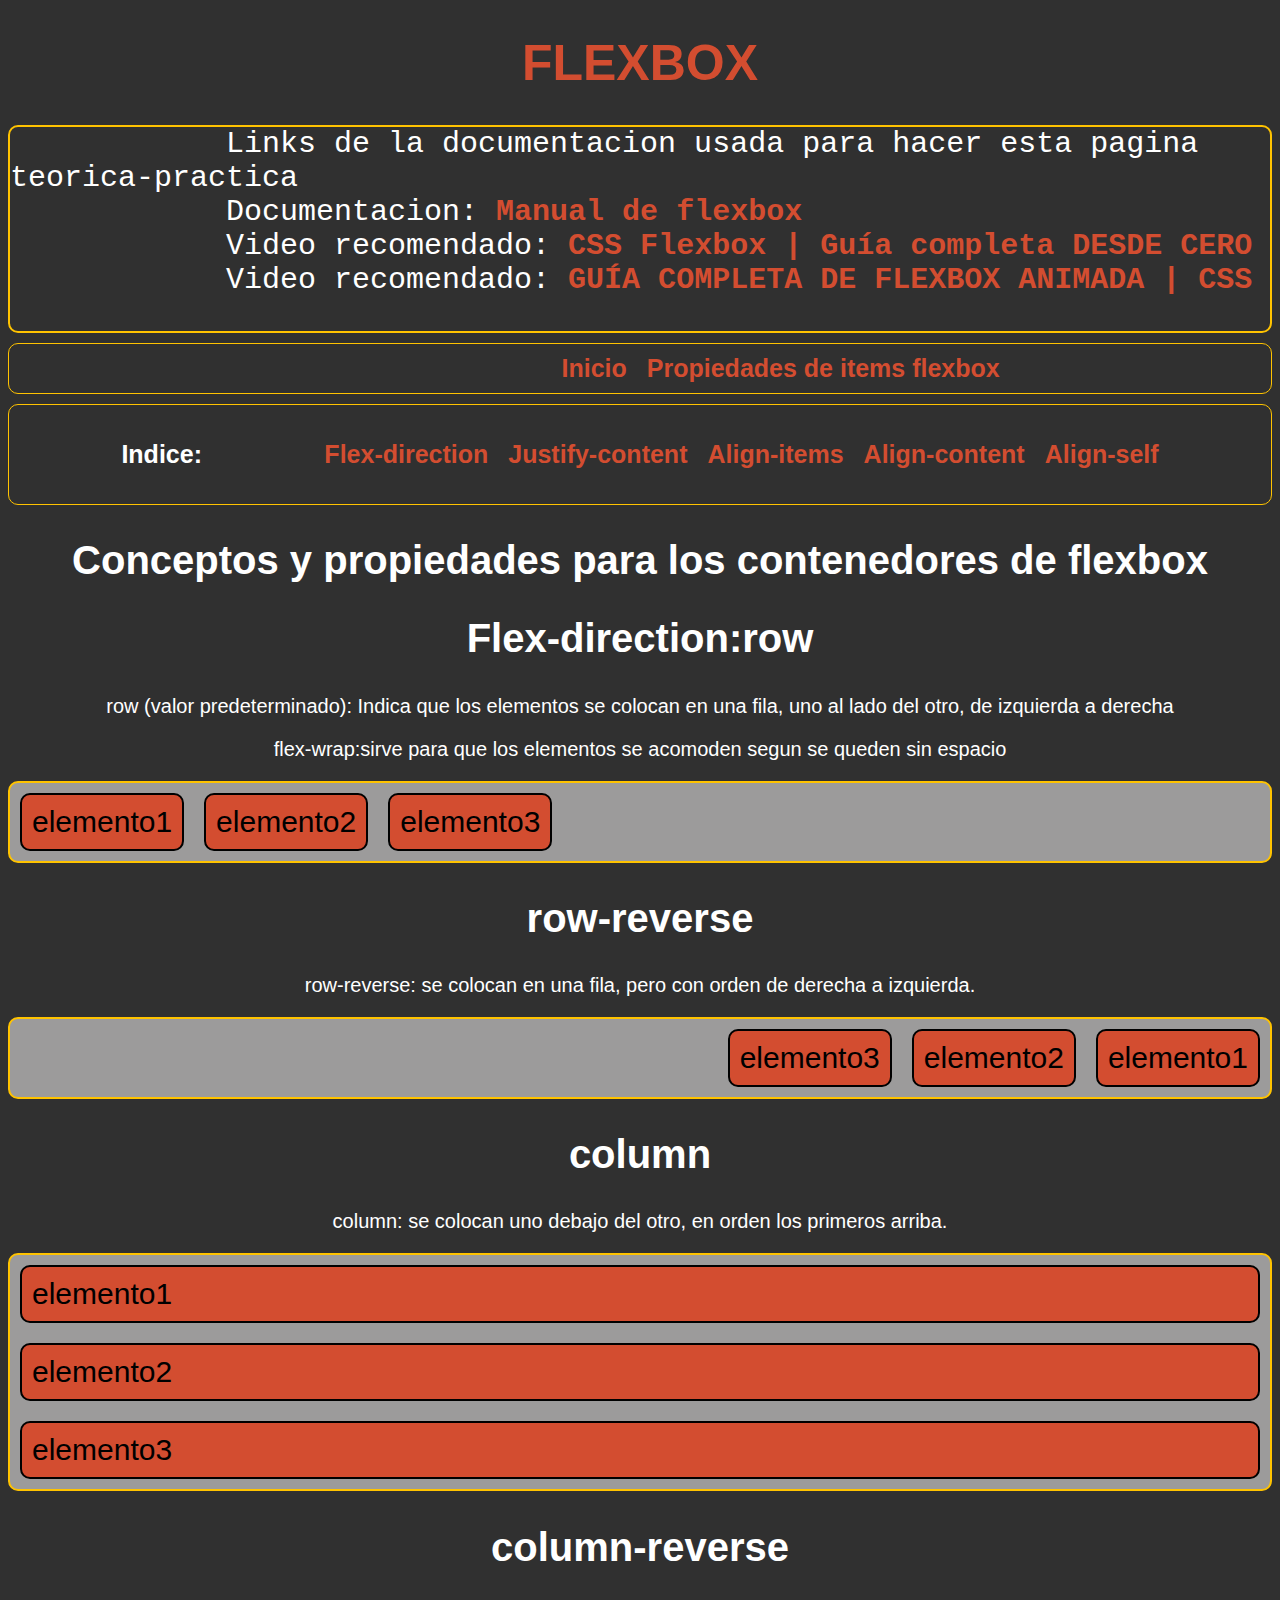
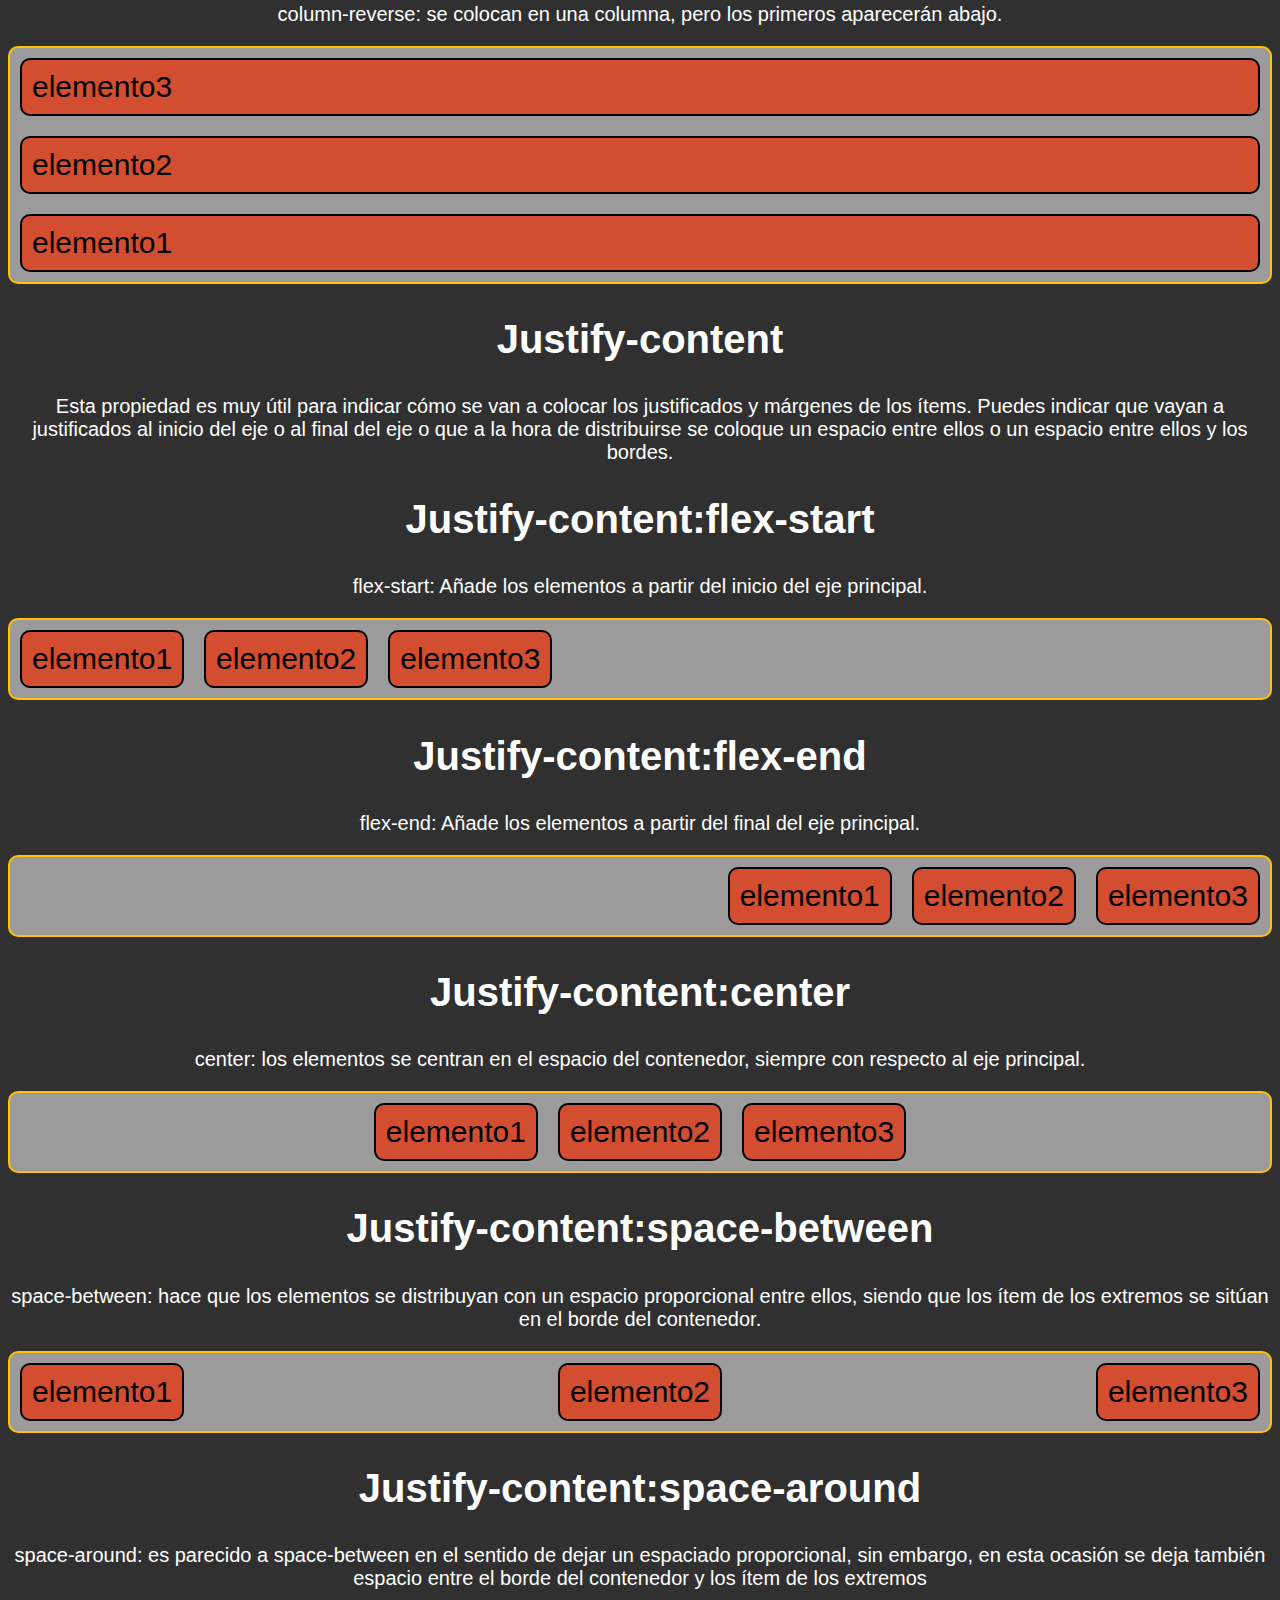
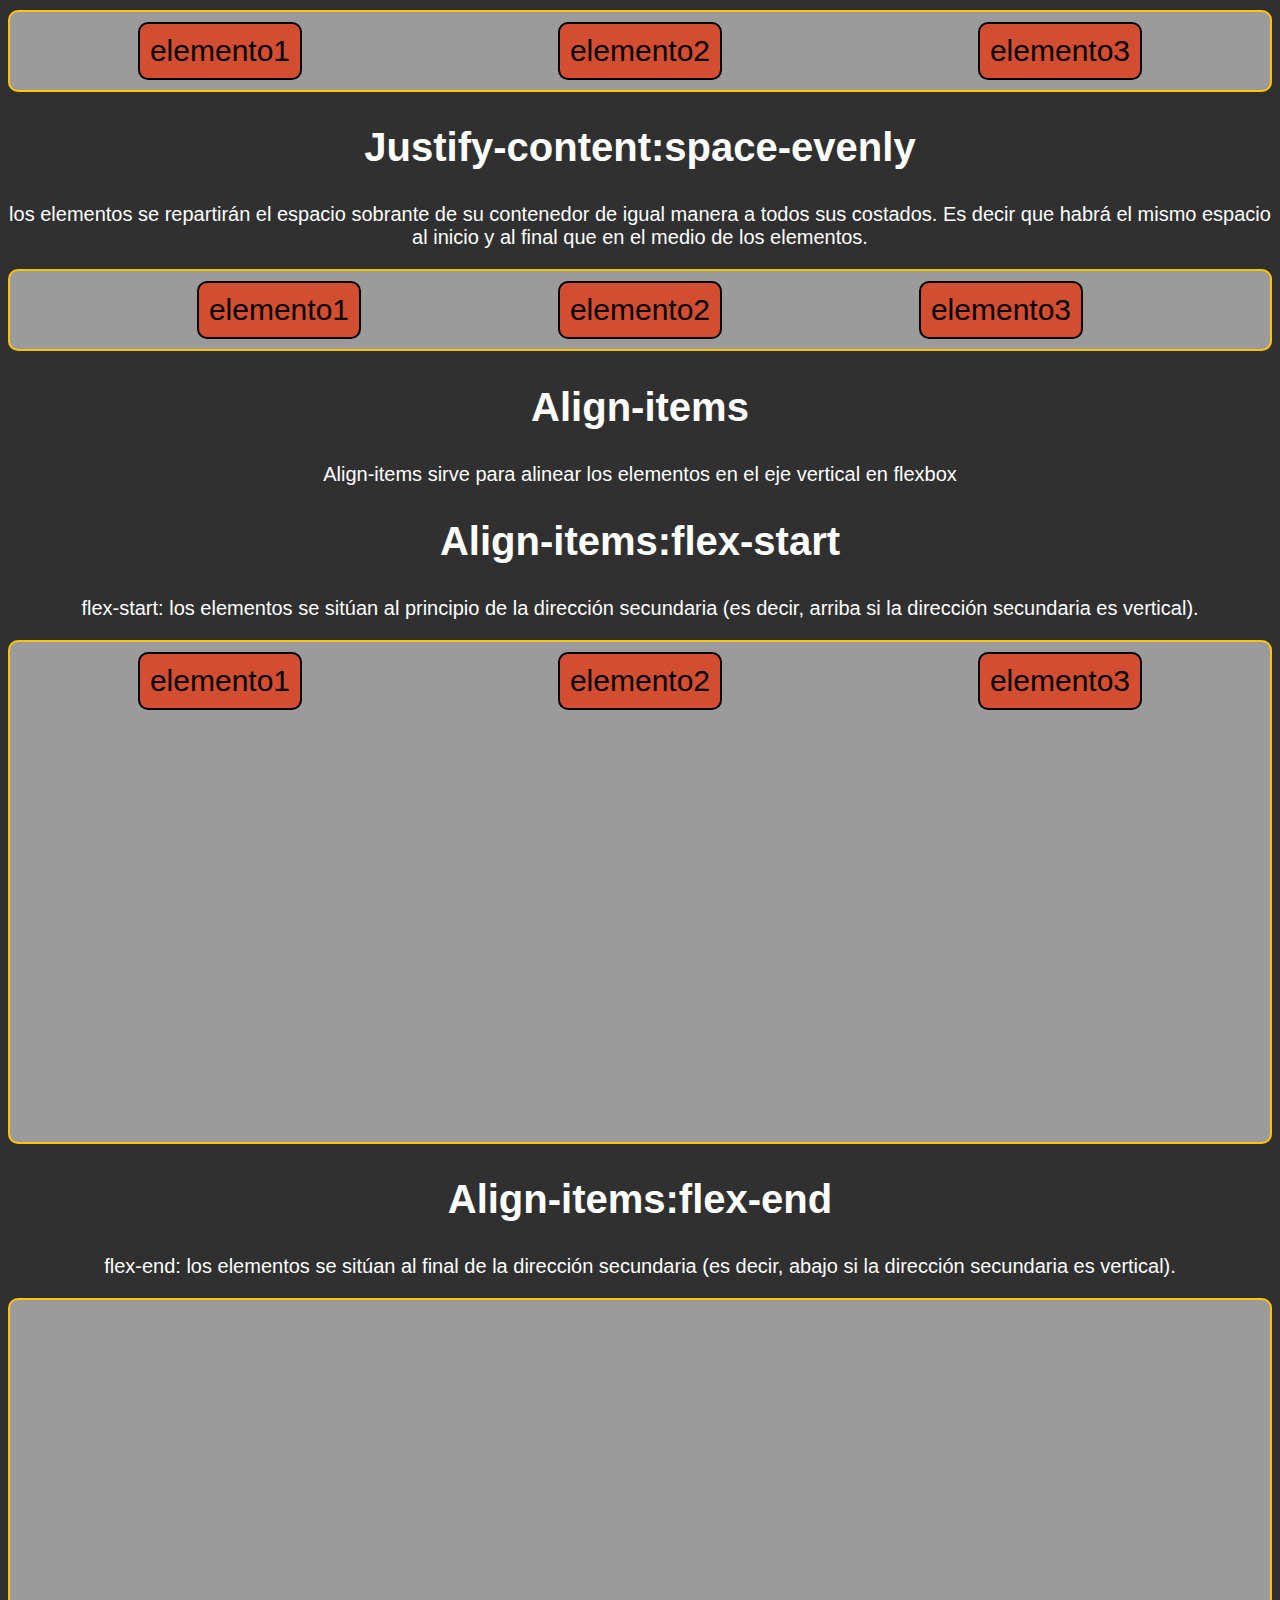
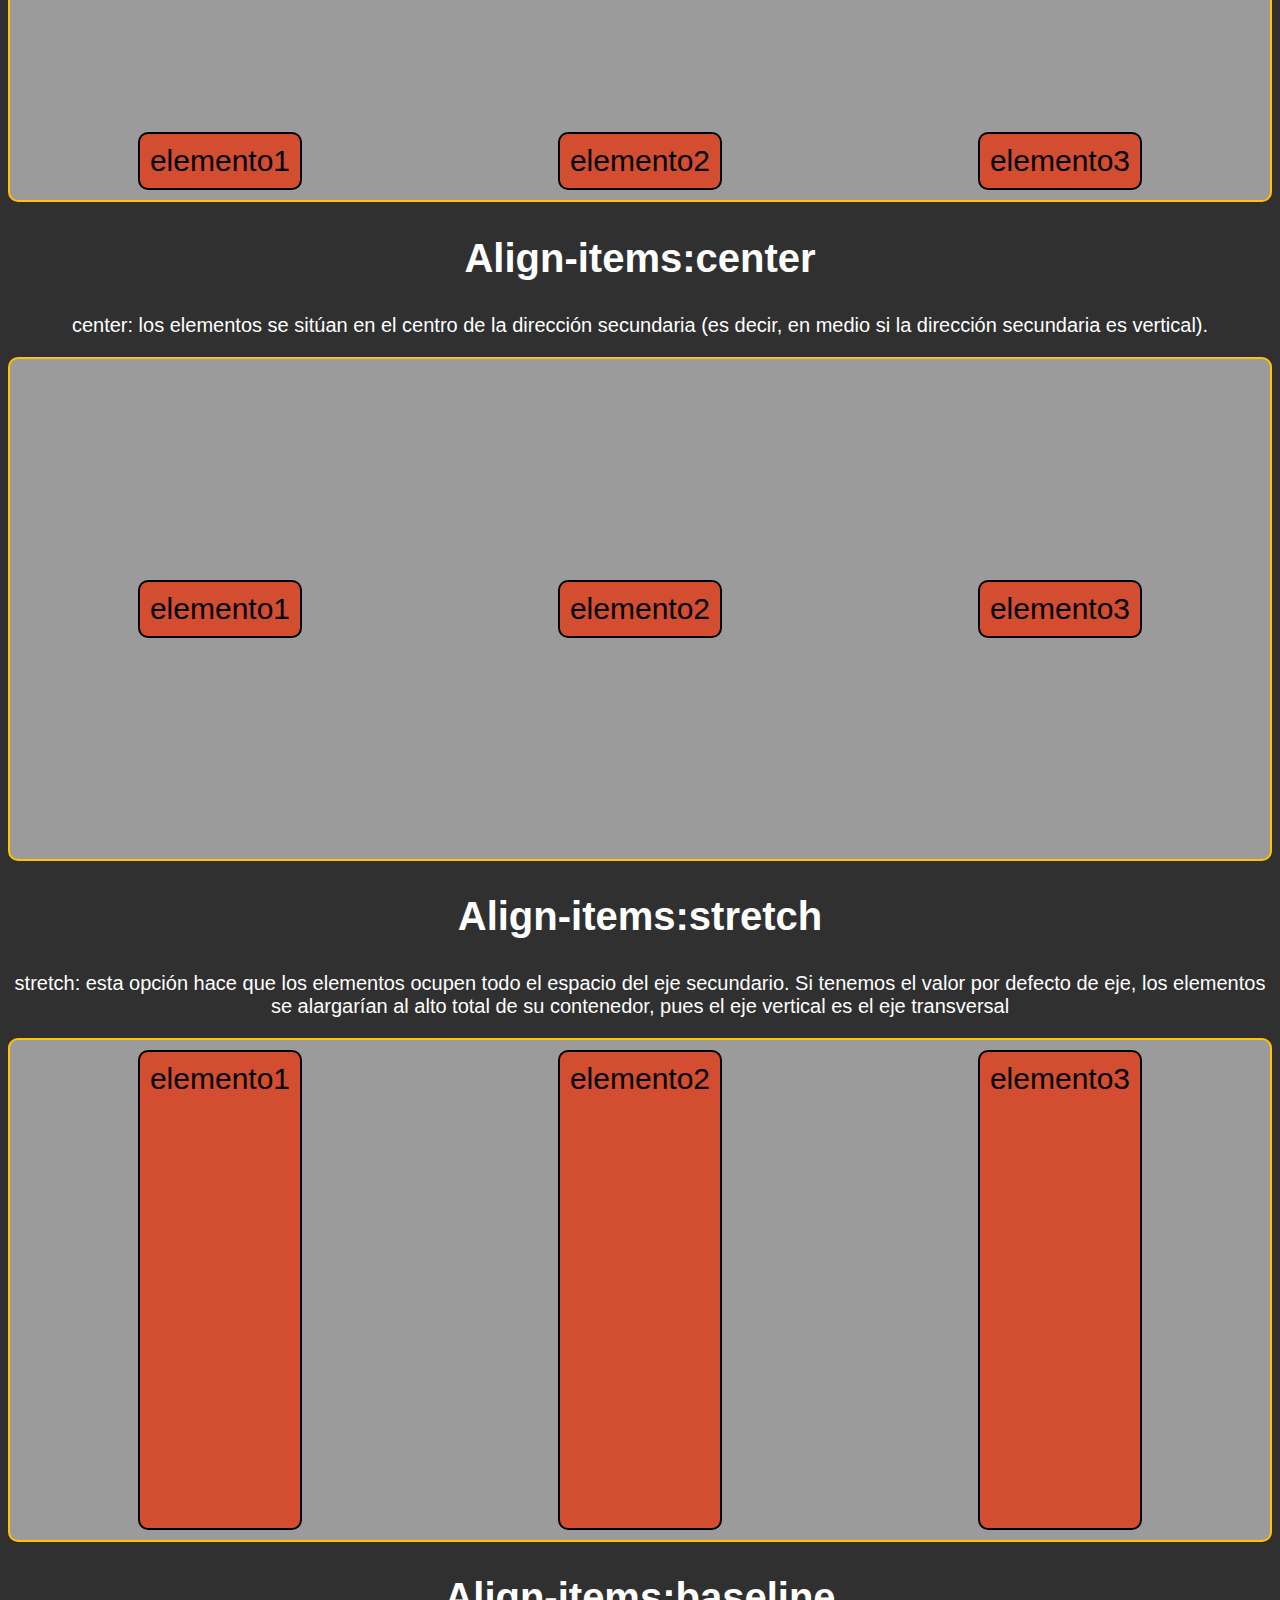
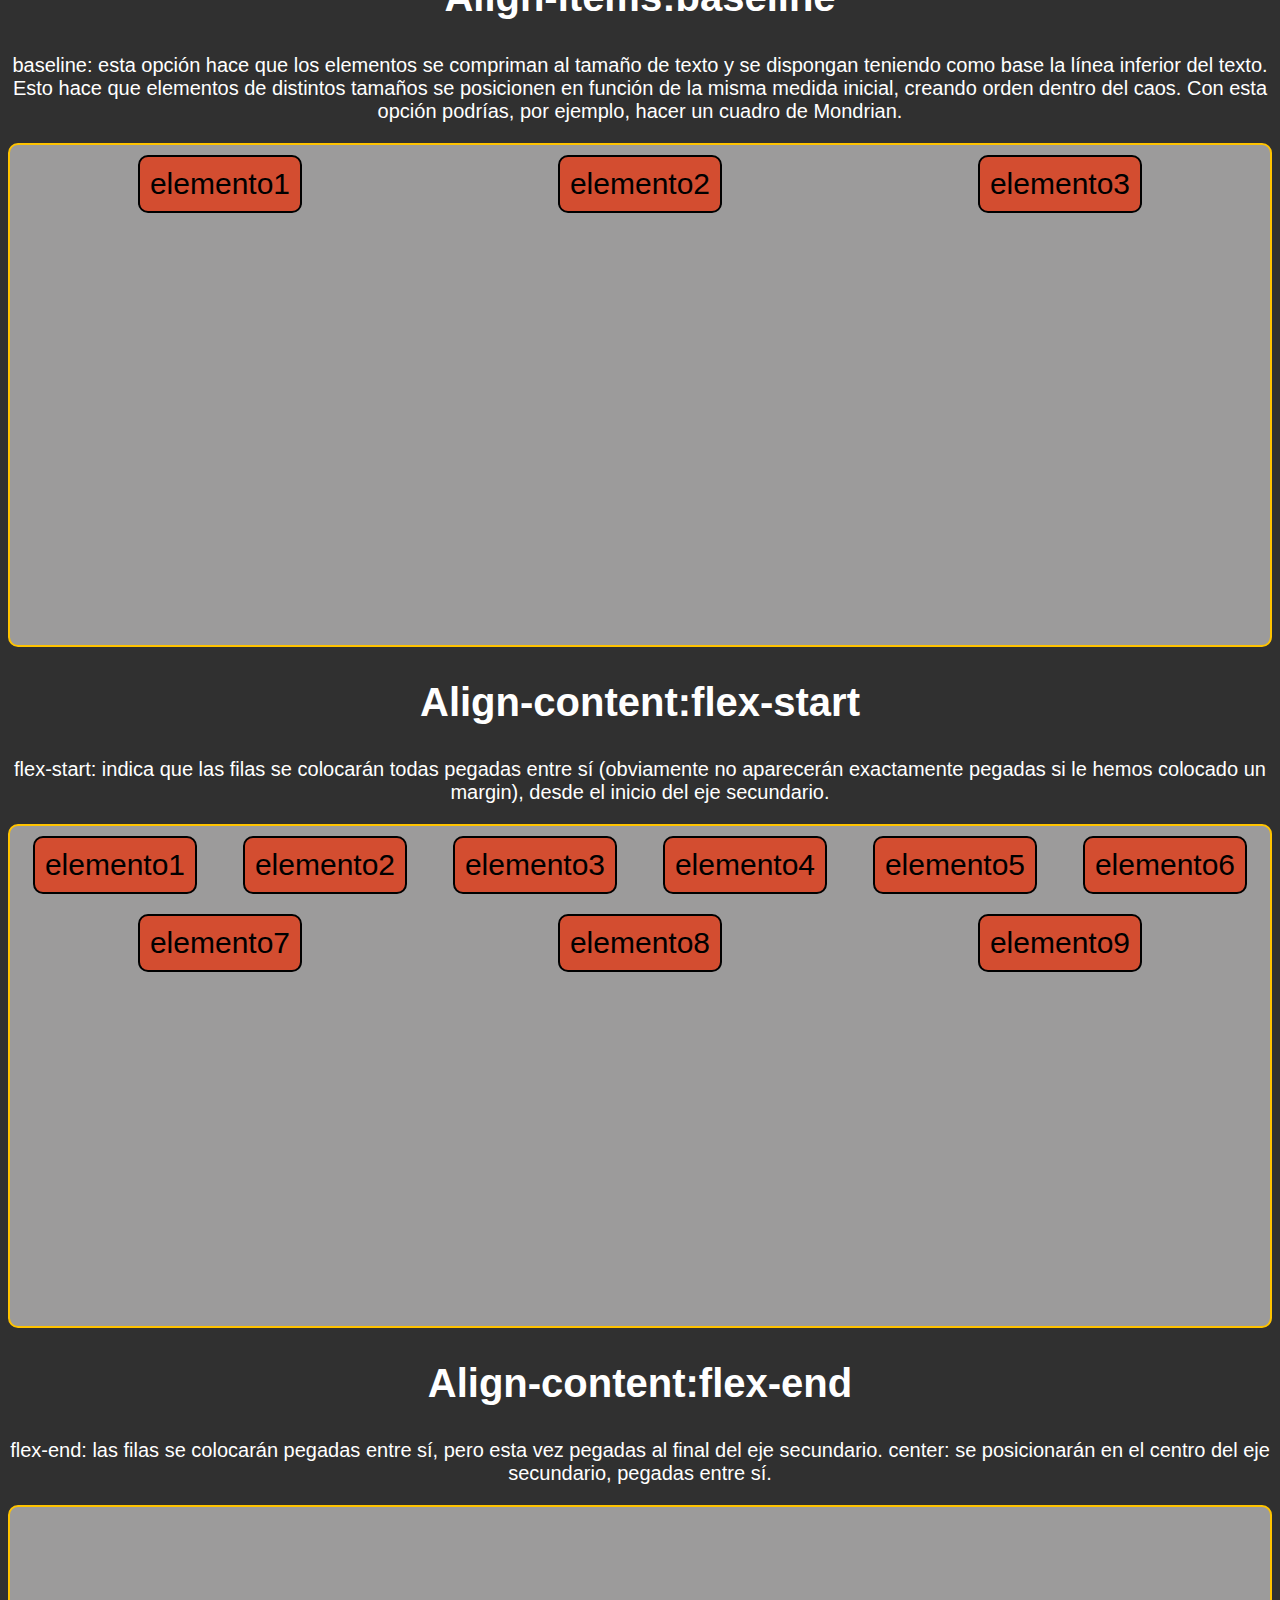
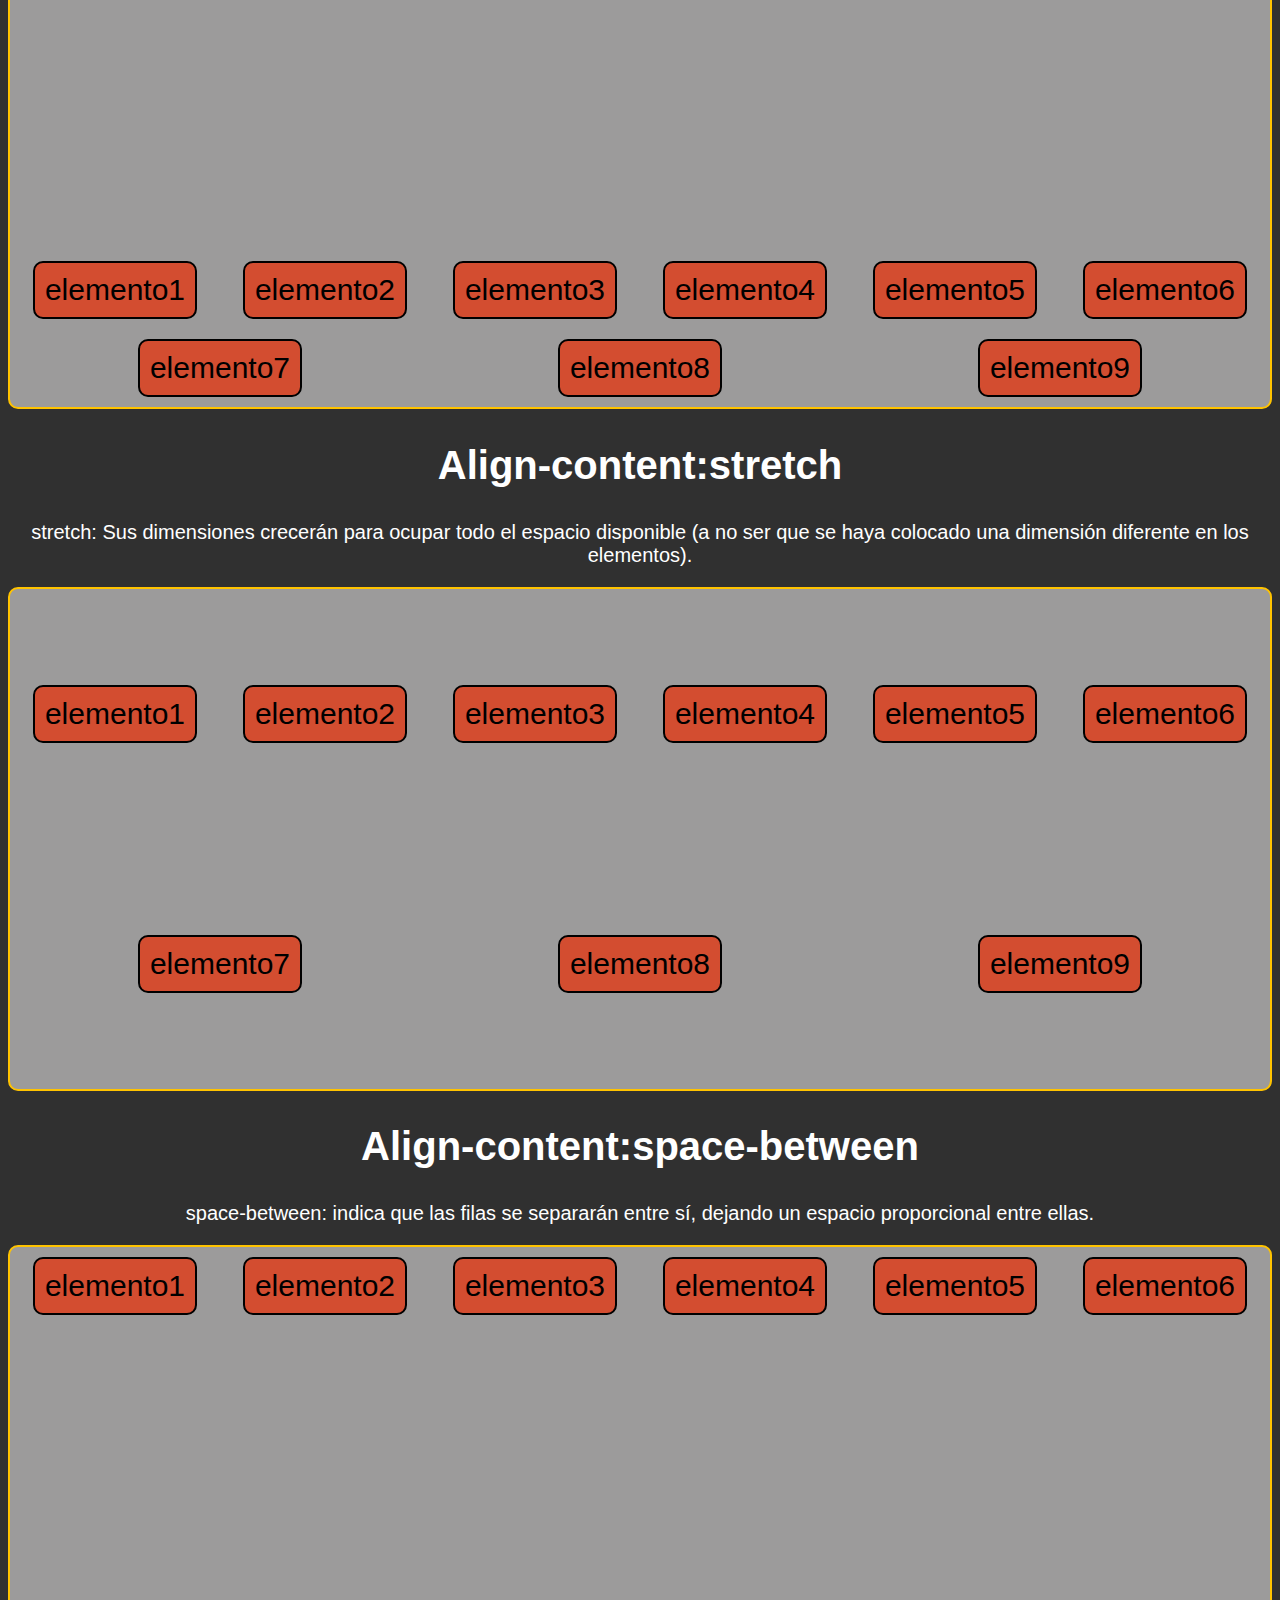
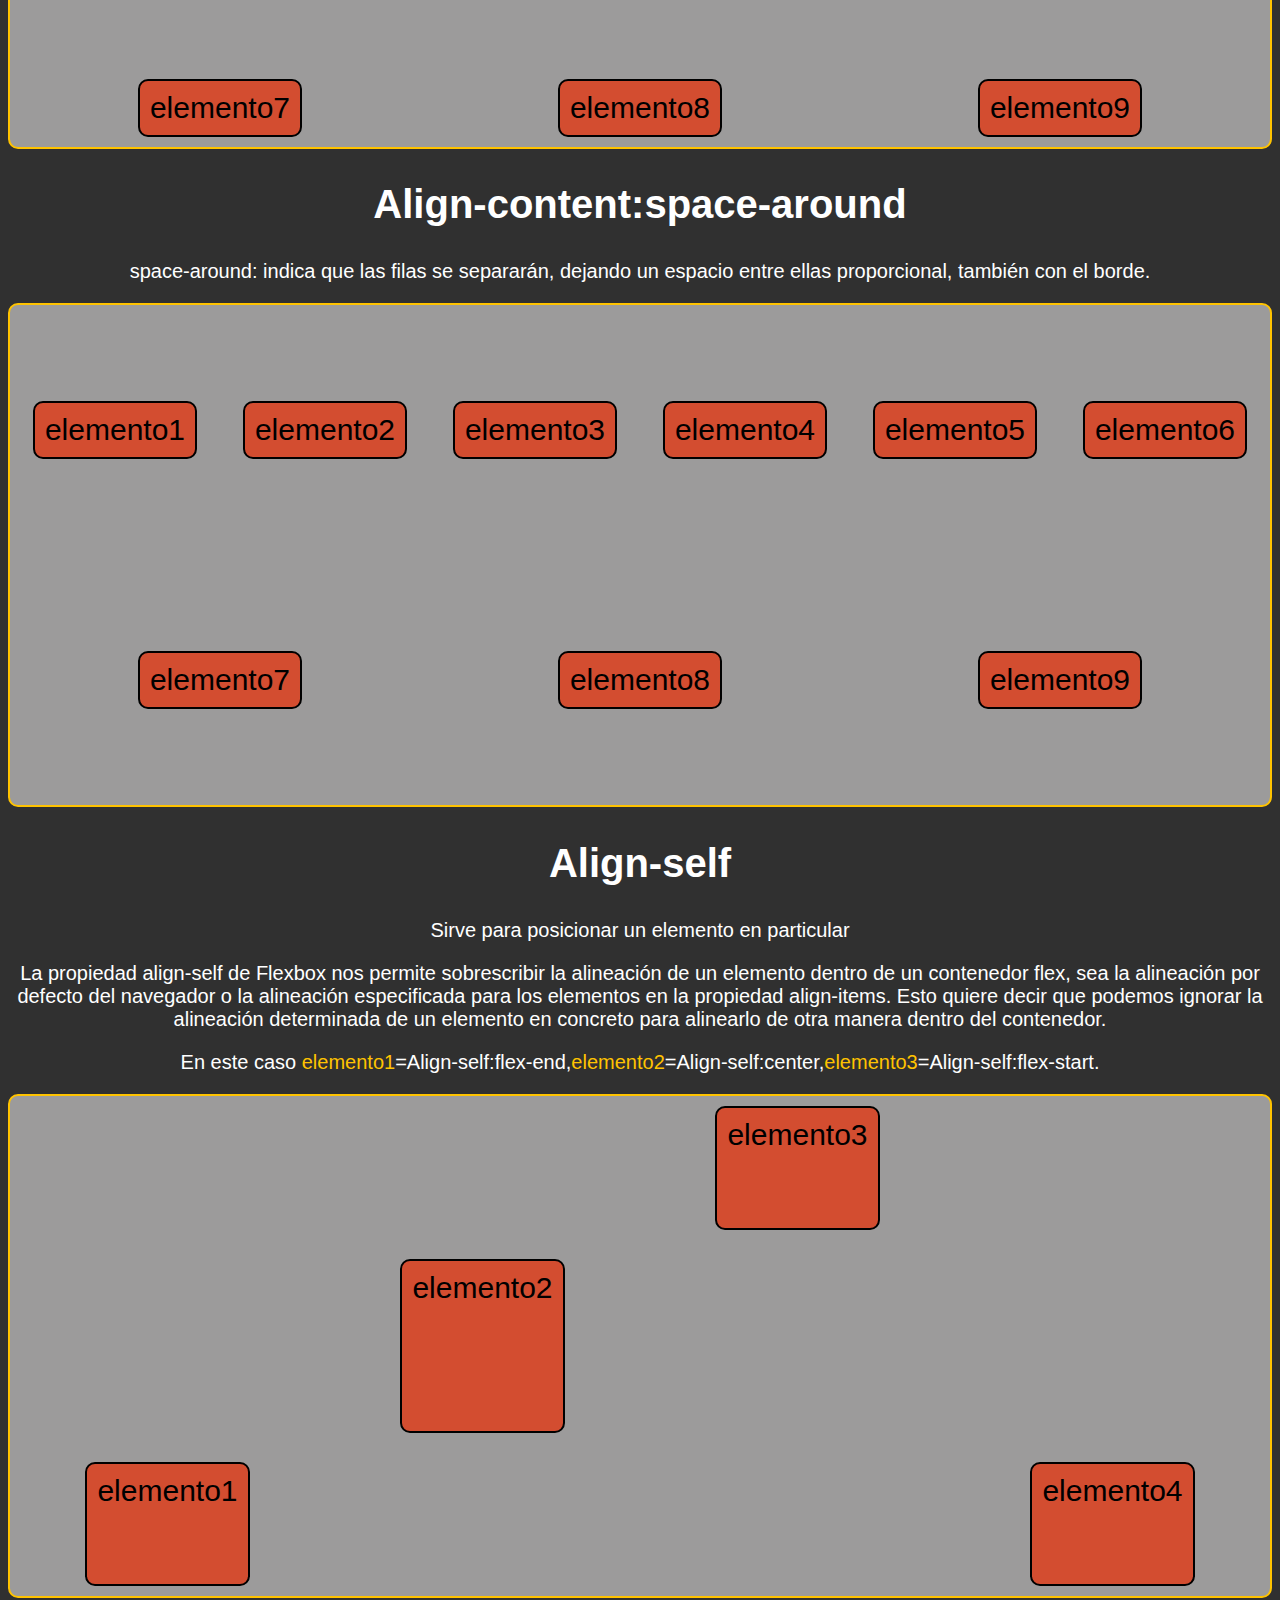
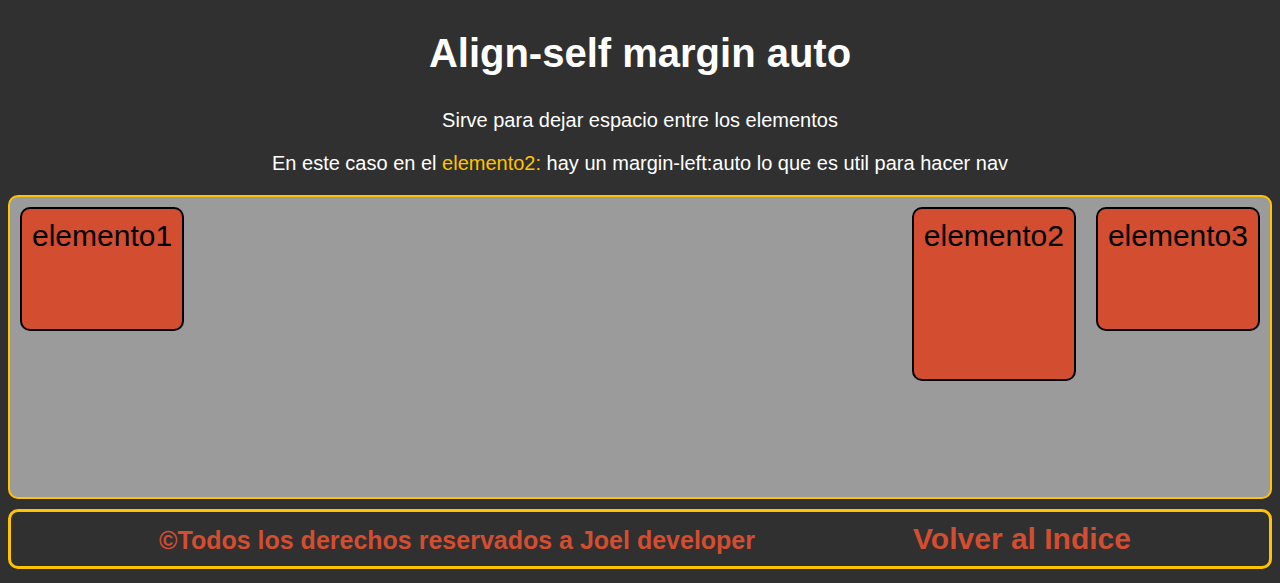
==== commit 42328d57: "se agrega otro video en el inicio y se alinea left" ====
--- a/Tuto de flexbox/index.html
+++ b/Tuto de flexbox/index.html
@@ -15,7 +15,8 @@
         <pre>
             Links de la documentacion usada para hacer esta pagina teorica-practica 
             Documentacion:<a href="https://desarrolloweb.com/manuales/manual-flexbox-css.html " target="_blank"> Manual de flexbox</a>
-            video recomendado:<a href="https://www.youtube.com/watch?v=BIXgEpITld4" target="_blank"> CSS Flexbox | Guía completa DESDE CERO</a>
+            Video recomendado:<a href="https://www.youtube.com/watch?v=BIXgEpITld4" target="_blank"> CSS Flexbox | Guía completa DESDE CERO</a>
+            Video recomendado: <a href="https://www.youtube.com/watch?v=EVBlLkfh2V0" target="_blank">GUÍA COMPLETA DE FLEXBOX ANIMADA | CSS</a>
         </pre>
     </section>
     <a name="indice"/>
--- a/Tuto de flexbox/css/style.css
+++ b/Tuto de flexbox/css/style.css
@@ -37,7 +37,7 @@
     margin:0;
     white-space: pre-wrap;
     word-wrap: break-word;
-    text-align: center;
+    text-align: left;
 
 }
 
